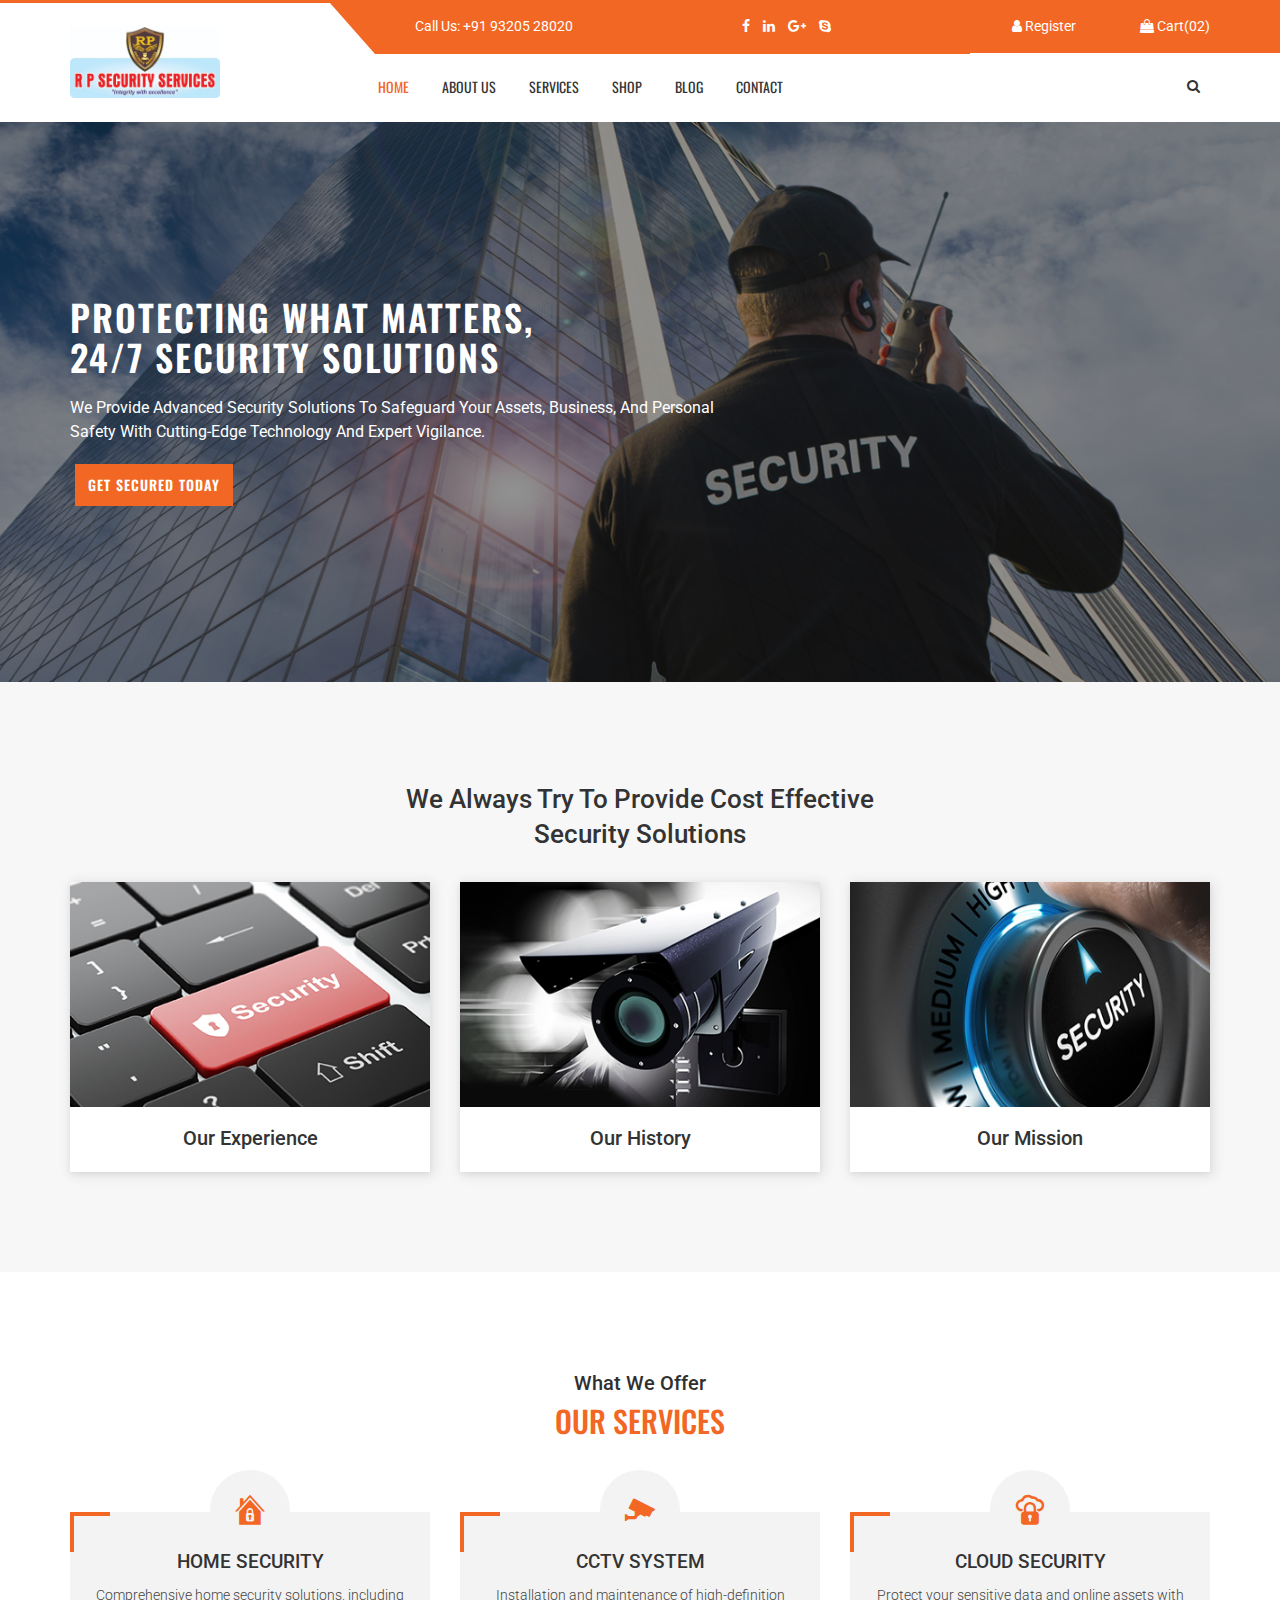
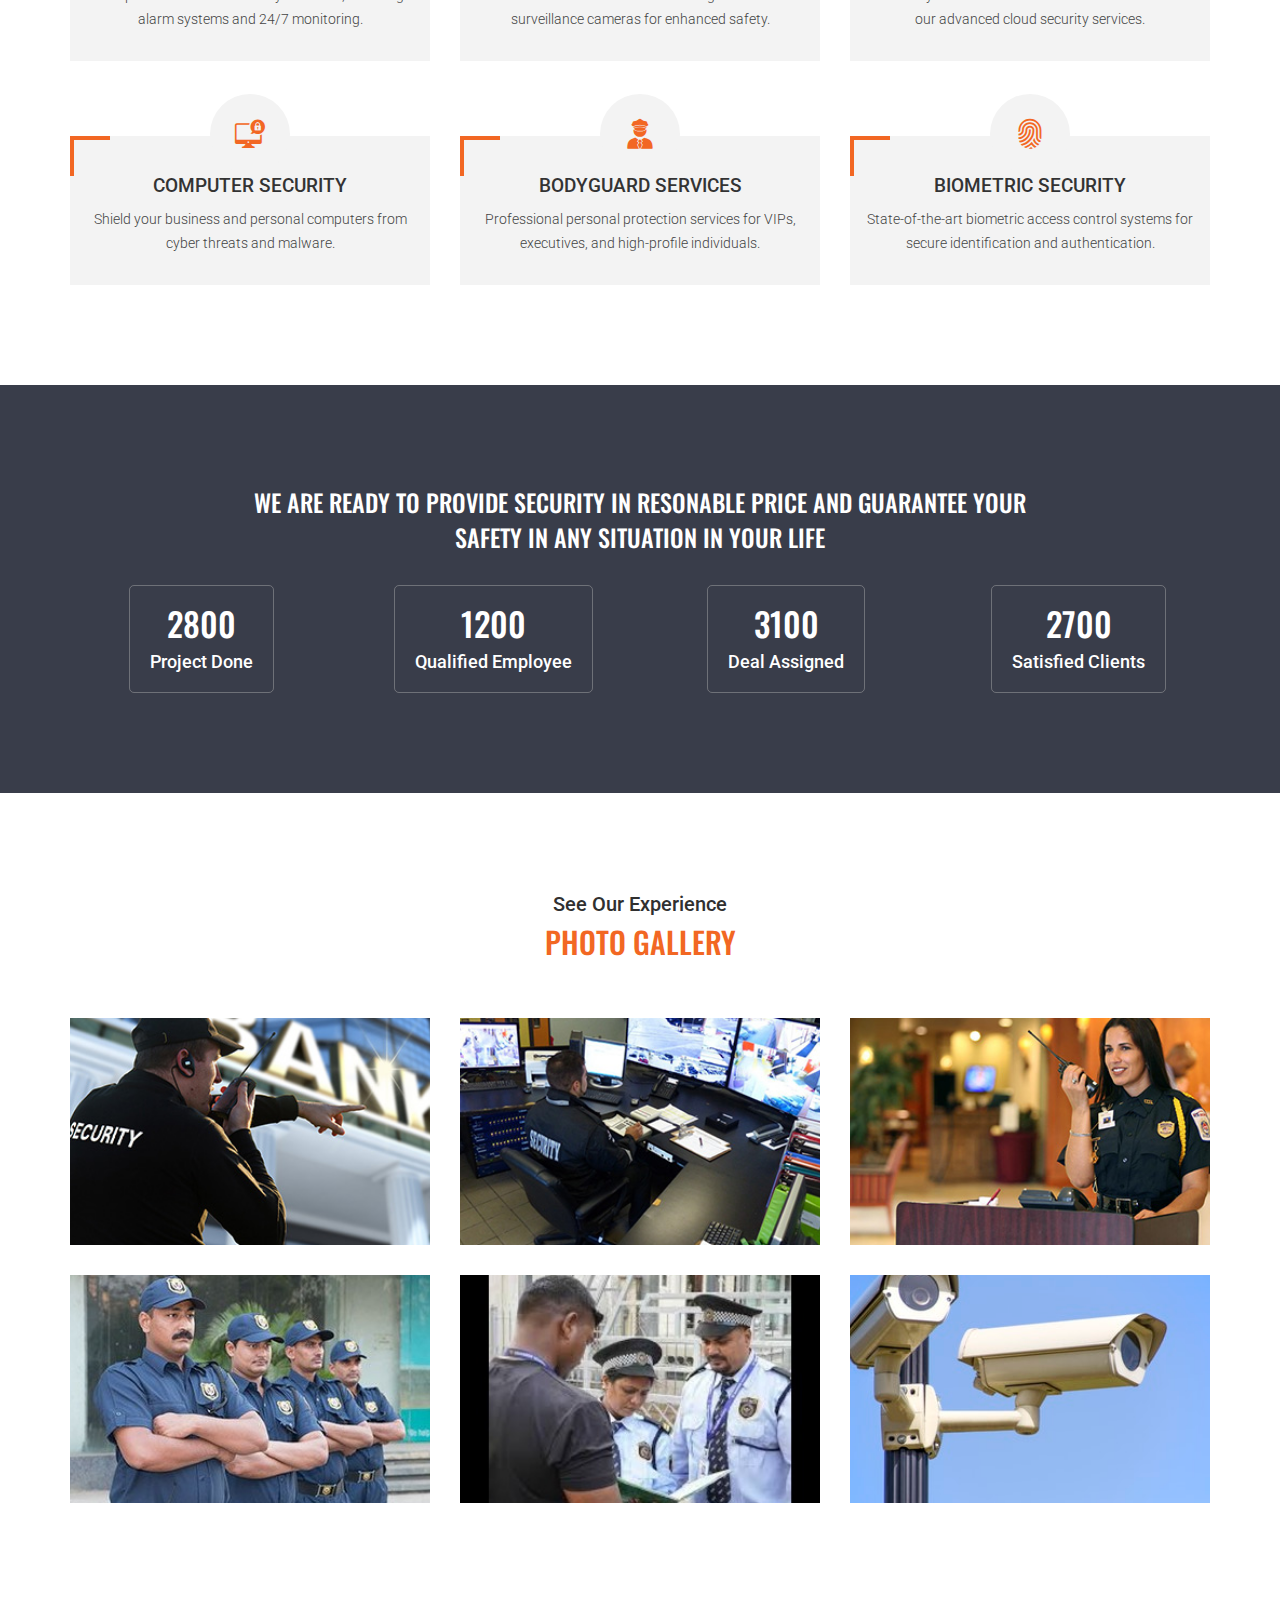
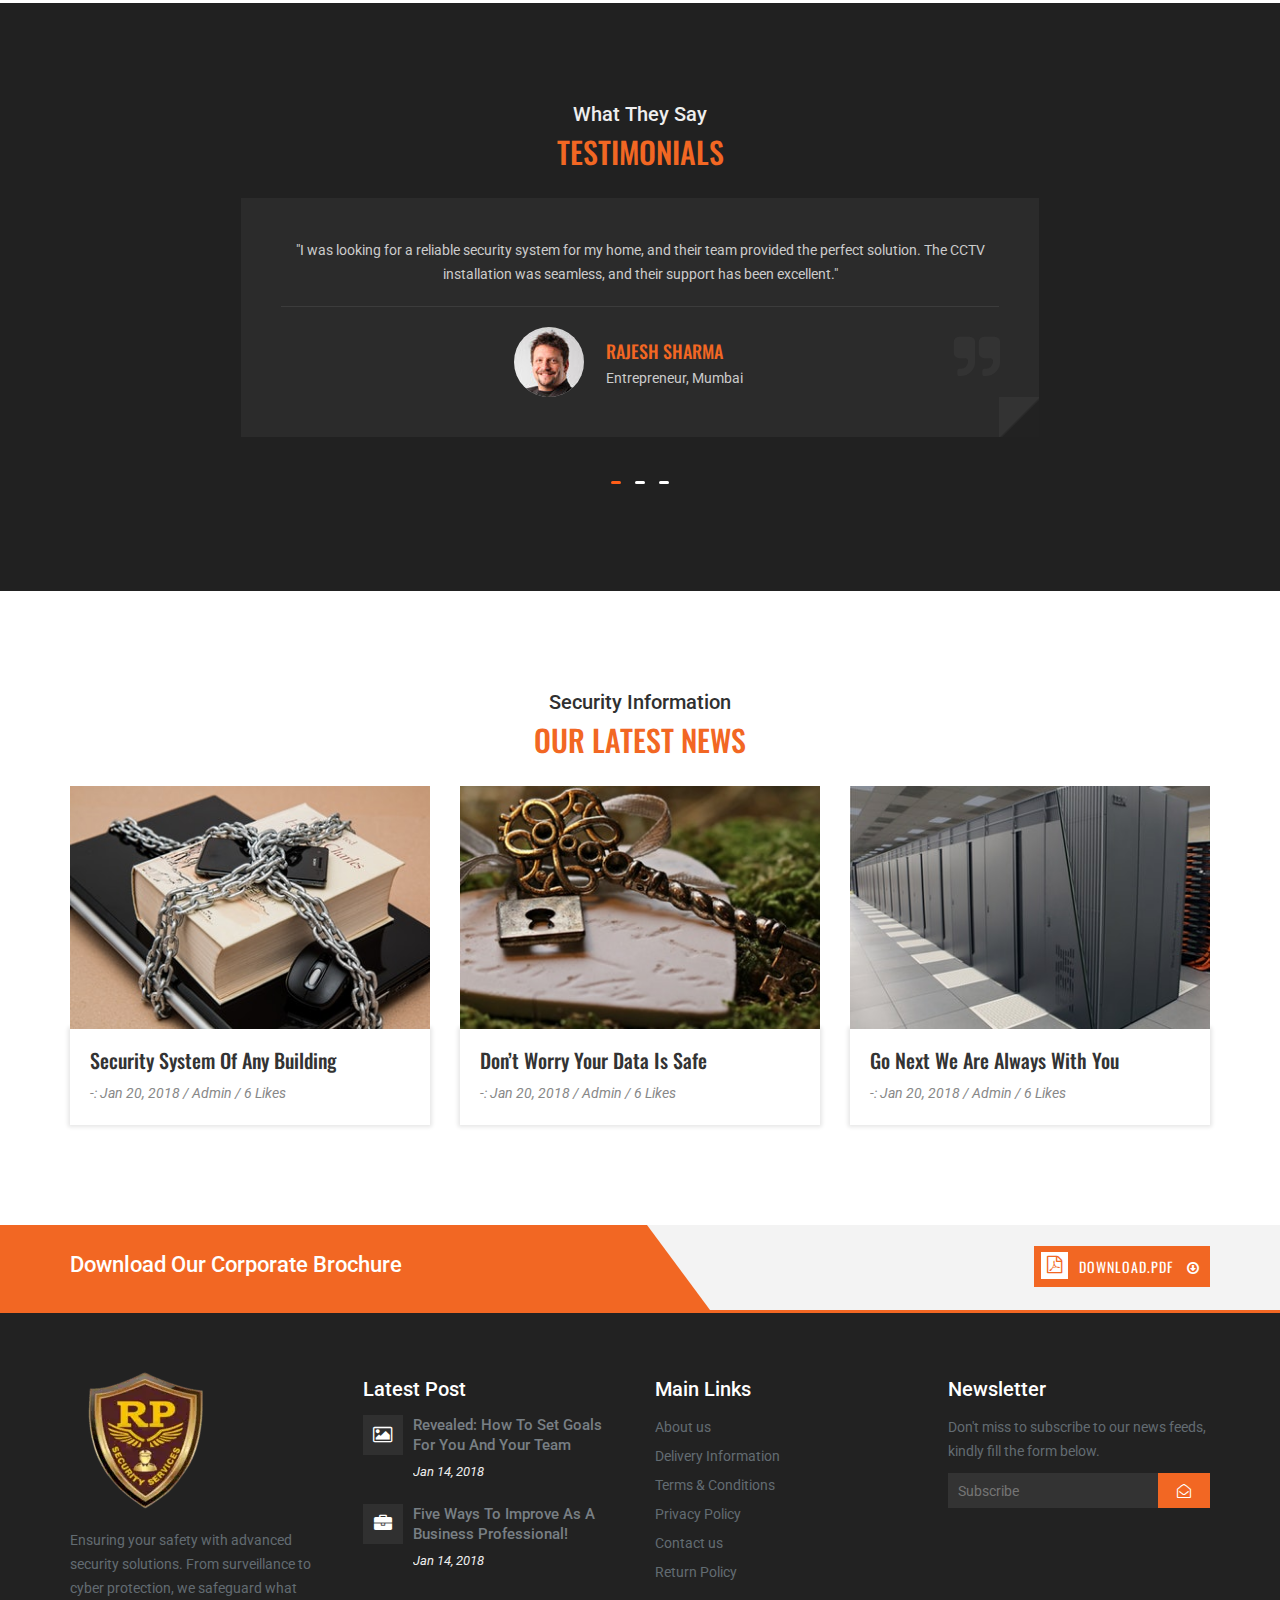
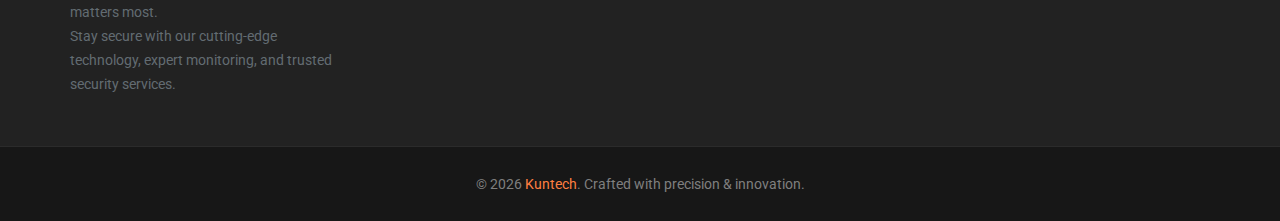
==== index.html @ 30eabfac "Initial commit" ====
<!DOCTYPE html>
<html lang="en">

<head>
    <meta charset="UTF-8">
    <meta name="viewport" content="width=device-width, initial-scale=1">
    
    <!-- Title -->
    <title>RP Security - Security Service Company </title>
    
    <!-- Favicon -->
    <link rel="icon" type="image/png" sizes="32x32" href="favicon.webp">

    <!-- Bootstrap CSS -->
    <link rel="stylesheet" href="assets/css/bootstrap.min.css">
    
    <!-- Font awesome CSS -->
    <link rel="stylesheet" href="assets/css/font-awesome.min.css">
    
    <!-- Animate CSS -->
    <link rel="stylesheet" href="assets/css/animate.min.css">
    
    <!-- OwlCarousel CSS -->
    <link rel="stylesheet" href="assets/css/owl.carousel.css">
    
    <!-- Flaticon CSS -->
    <link rel="stylesheet" href="assets/flaticon/flaticon.css">
    
    <!-- SlickNav CSS -->
    <link rel="stylesheet" href="assets/css/slicknav.min.css">
    
    <!-- Featherlight  CSS -->
    <link rel="stylesheet" href="assets/css/featherlight.css">
    
    <!-- Featherlight Gallery CSS -->
    <link rel="stylesheet" href="assets/css/featherlight.gallery.css">
    
    <!-- Main CSS -->
    <link rel="stylesheet" href="assets/css/style.css">
    
    <!-- Responsive CSS -->
    <link rel="stylesheet" href="assets/css/responsive.css">

</head>
<body>
    
    
    
    
    <!-- Header Area Start -->
    <header class="bleezy-header-area">
        <div class="header-right-overlay"></div>
        <div class="mobile-top-menu">
            <div class="container">
                <div class="row">
                    <div class="col-md-6 col-sm-6 col-xs-6">
                        <p><i class="fa fa-user"></i><a href="#">Register</a> or <a href="#">Login</a></p>
                    </div>
                    <div class="col-md-6 col-sm-6 col-xs-6">
                        <div class="cart-top-menu">
                            <div class="login dropdown">
                                <a href="#" class="dropdown-toggle cart-icon" id="dropdownMenu2" data-toggle="dropdown" aria-haspopup="true" aria-expanded="true">
                                   <i class="fa fa-shopping-bag"></i> Cart(02)
                                </a>
                                <div class="dropdown-menu cart-dropdown" aria-labelledby="dropdownMenu2">
                                    <h3>Recently added item(s)</h3>
                                    <ul>
                                        <li>
                                            <div class="cart-btn-product">
                                                <a class="product-remove" href="#">
                                                    <i class="fa fa-trash-o"></i>
                                                </a>
                                                <div class="cart-btn-pro-img">
                                                    <a href="#">
                                                        <img src="assets/img/pro.png" alt="product" />
                                                    </a>
                                                </div>
                                                <div class="cart-btn-pro-cont">
                                                    <h4><a href="#">Wireless IP Camera</a></h4>
                                                    <span class="item-cat">
                                                        1x$30.00
                                                    </span>
                                                    <span class="price">
                                                        $30.00
                                                    </span>
                                                </div>
                                            </div>
                                        </li>
                                        <li>
                                            <div class="cart-btn-product">
                                                <a class="product-remove" href="#">
                                                    <i class="fa fa-trash-o"></i>
                                                </a>
                                                <div class="cart-btn-pro-img">
                                                    <a href="#">
                                                        <img src="assets/img/pro-2.png" alt="product" />
                                                    </a>
                                                </div>
                                                <div class="cart-btn-pro-cont">
                                                    <h4><a href="#">Door Lock System</a></h4>
                                                    <span class="item-cat">
                                                        1x$130.00
                                                    </span>
                                                    <span class="price">
                                                        $130.00
                                                    </span>
                                                </div>
                                            </div>
                                        </li>
                                    </ul>
                                    <div class="cart-btn">
                                        <a href="#" class="cart-btn-1">View Cart</a>
                                        <a href="#" class="cart-btn-2">Checkout</a>
                                    </div>
                                </div>
                            </div>
                        </div>
                    </div>
                </div>
            </div>
        </div>
        <div class="container">
            <div class="row">
                <div class="col-md-3">
                    <div class="site-logo">
                        <a href="index.html">
                            <img src="logo.webp" alt="site logo" />
                        </a>
                    </div>
                </div>
                <div class="col-md-9">
                    <div class="header-right">
                        <div class="header-right-top">
                            <div class="row">
                                <div class="col-md-4">
                                    <div class="single-top-right">
                                        <p>Call Us: <a href="#">+91 93205 28020</a></p>
                                    </div>
                                </div>
                                <div class="col-md-4">
                                    <div class="single-top-right">
                                        <ul>
                                            <li><a href="#"><i class="fa fa-facebook"></i></a></li>
                                            <li><a href="#"><i class="fa fa-linkedin"></i></a></li>
                                            <li><a href="#"><i class="fa fa-google-plus"></i></a></li>
                                            <li><a href="#"><i class="fa fa-skype"></i></a></li>
                                        </ul>
                                    </div>
                                </div>
                                <div class="col-md-4">
                                    <div class="single-top-right">
                                        <p><i class="fa fa-user"></i> <a href="#">Register</a></p>
                                        <div class="cart-top-menu">
                                            <div class="login dropdown">
                                                <a href="#" class="dropdown-toggle cart-icon" id="dropdownMenu1" data-toggle="dropdown" aria-haspopup="true" aria-expanded="true">
                                                   <i class="fa fa-shopping-bag"></i> Cart(02)
                                                </a>
                                                <div class="dropdown-menu cart-dropdown" aria-labelledby="dropdownMenu1">
                                                    <h3>Recently added item(s)</h3>
                                                    <ul>
                                                        <li>
                                                            <div class="cart-btn-product">
                                                                <a class="product-remove" href="#">
                                                                    <i class="fa fa-trash-o"></i>
                                                                </a>
                                                                <div class="cart-btn-pro-img">
                                                                    <a href="#">
                                                                        <img src="assets/img/pro.png" alt="product" />
                                                                    </a>
                                                                </div>
                                                                <div class="cart-btn-pro-cont">
                                                                    <h4><a href="#">Wireless IP Camera</a></h4>
                                                                    <span class="item-cat">
                                                                        1x$30.00
                                                                    </span>
                                                                    <span class="price">
                                                                        $30.00
                                                                    </span>
                                                                </div>
                                                            </div>
                                                        </li>
                                                        <li>
                                                            <div class="cart-btn-product">
                                                                <a class="product-remove" href="#">
                                                                    <i class="fa fa-trash-o"></i>
                                                                </a>
                                                                <div class="cart-btn-pro-img">
                                                                    <a href="#">
                                                                        <img src="assets/img/pro-2.png" alt="product" />
                                                                    </a>
                                                                </div>
                                                                <div class="cart-btn-pro-cont">
                                                                    <h4><a href="#">Door Lock System</a></h4>
                                                                    <span class="item-cat">
                                                                        1x$130.00
                                                                    </span>
                                                                    <span class="price">
                                                                        $130.00
                                                                    </span>
                                                                </div>
                                                            </div>
                                                        </li>
                                                    </ul>
                                                    <div class="cart-btn">
                                                        <a href="#" class="cart-btn-1">View Cart</a>
                                                        <a href="#" class="cart-btn-2">Checkout</a>
                                                    </div>
                                                </div>
                                            </div>
                                        </div>
                                    </div>
                                </div>
                            </div>
                        </div>
                        <div class="menu-container">
                            <div class="row">
                                <div class="col-md-11 col-sm-11">
                                    <!-- Responsive Menu -->
                                    <div class="bleezy-responsive-menu"></div>
                                    <!-- Responsive Menu -->
                                    <div class="mainmenu">
                                        <nav>
                                            <ul id="bleezy_navigation">
                                                <li class="current-page-item"><a href="index.html">home</a></li>
                                                <li><a href="#">about us</a></li>
                                                <li>
                                                    <a href="#">services</a>
                                                    <ul>
                                                        <li><a href="#">All service</a></li>
                                                        <li><a href="#">service details</a></li>
                                                    </ul>
                                                </li>
                                                <!-- <li>
                                                    <a href="#">pages</a>
                                                    <ul>
                                                        <li><a href="#">Pricing</a></li>
                                                        <li><a href="#">gallery</a></li>
                                                        <li><a href="#">Team member</a></li>
                                                        <li><a href="#">member profile</a></li>
                                                        <li><a href="#">404 page</a></li>
                                                        <li><a href="#">login</a></li>
                                                        <li><a href="#">register</a></li>
                                                    </ul>
                                                </li> -->
                                                <li>
                                                    <a href="#">shop</a>
                                                    <!-- <ul>
                                                        <li><a href="#">shop</a></li>
                                                        <li><a href="#">single shop</a></li>
                                                        <li><a href="#">cart</a></li>
                                                        <li><a href="#">checkout</a></li>
                                                    </ul> -->
                                                </li>
                                                <li>
                                                    <a href="#">blog</a>
                                                    <!-- <ul>
                                                        <li><a href="#">Blog</a></li>
                                                        <li><a href="#">Blog details</a></li>
                                                    </ul> -->
                                                </li>
                                                <li><a href="#">contact</a></li>
                                            </ul>
                                        </nav>
                                    </div>
                                </div>
                                <div class="col-md-1 col-sm-1">
                                    <div class="header-search">
                                        <div class="search-icon">
                                            <i class="fa fa-search"></i>
                                        </div>
                                        <div class="search-form">
                                            <form>
                                                <input type="search" placeholder="Search..." >
                                                <button type="submit" ><i class="fa fa-search"></i></button>
                                            </form>
                                        </div>
                                    </div>
                                </div>
                            </div>
                        </div>
                    </div>
                </div>
            </div>
        </div>
    </header>
    <!-- Header Area End -->
    
    
    
    <!-- Slider Area Start -->
    <section class="bleezy-slider-area">
        <div class="bleezy-slide">
            <div class="bleezy-main-slide slide-item-1">
                <div class="bleezy-main-caption">
                    <div class="bleezy-caption-cell">
                        <div class="container">
                            <div class="row">
                                <div class="col-md-12">
                                    <div class="slider-text">
                                        <h2>Protecting What Matters, <span>24/7 Security Solutions</span></h2>
                                        <p>We provide advanced security solutions to safeguard your assets, business, and personal safety with cutting-edge technology and expert vigilance.</p>
                                        <a href="#" class="bleezy-btn">Get Secured Today</a>
                                    </div>
                                </div>
                            </div>
                        </div>
                    </div>
                </div>
            </div>
            <div class="bleezy-main-slide slide-item-2">
                <div class="bleezy-main-caption">
                    <div class="bleezy-caption-cell">
                        <div class="container">
                            <div class="row">
                                <div class="col-md-12">
                                    <div class="slider-text">
                                        <h2>Advanced Security Services <span>Trusted Worldwide</span></h2>
                                        <p>From surveillance to cyber protection, our tailored security solutions keep you one step ahead of potential threats.</p>
                                        <a href="#" class="bleezy-btn">Explore Services</a>
                                    </div>
                                </div>
                            </div>
                        </div>
                    </div>
                </div>
            </div>
            <div class="bleezy-main-slide slide-item-3">
                <div class="bleezy-main-caption">
                    <div class="bleezy-caption-cell">
                        <div class="container">
                            <div class="row">
                                <div class="col-md-12">
                                    <div class="slider-text">
                                        <h2>Elite Security for Your <span>Business & Home</span></h2>
                                        <p>Stay protected with our reliable security services designed to meet the needs of modern businesses and homes alike.</p>
                                        <a href="#" class="bleezy-btn">Secure Now</a>
                                    </div>
                                </div>
                            </div>
                        </div>
                    </div>
                </div>
            </div>
        </div>
    </section>
    
    <!-- Slider Area End -->
    
    
    
    <!-- Promo Area Start -->
    <section class="bleezy-promo-area section_100">
        <div class="container">
            <div class="row">
                <div class="col-md-12">
                    <div class="promo-heading">
                        <h2>We always try to Provide Cost Effective <span>Security Solutions</span></h2>
                    </div>
                </div>
            </div>
            <div class="row">
                <div class="col-md-4 col-sm-4">
                    <div class="single-promo">
                        <div class="promo-image">
                            <a href="#">
                                <img src="assets/img/promo-1.jpg" alt="promo" />
                            </a>
                        </div>
                        <div class="promo-text">
                            <h2><a href="#">Our Experience</a></h2>
                        </div>
                    </div>
                </div>
                <div class="col-md-4 col-sm-4">
                    <div class="single-promo">
                        <div class="promo-image">
                            <a href="#">
                                <img src="assets/img/promo-2.jpg" alt="promo" />
                            </a>
                        </div>
                        <div class="promo-text">
                            <h2><a href="#">Our History</a></h2>
                        </div>
                    </div>
                </div>
                <div class="col-md-4 col-sm-4">
                    <div class="single-promo">
                        <div class="promo-image">
                            <a href="#">
                                <img src="assets/img/promo-4.jpg" alt="promo" />
                            </a>
                        </div>
                        <div class="promo-text">
                            <h2><a href="#">Our Mission</a></h2>
                        </div>
                    </div>
                </div>
            </div>
        </div>
    </section>
    <!-- Promo Area End -->
    
    
    
    <!-- Services Area Start -->
    <section class="bleezy-service-area section_t_100 section_b_70">
        <div class="container">
            <div class="row">
                <div class="col-md-12">
                    <div class="site-heading">
                        <h3>What We Offer</h3>
                        <h2>Our Services</h2>
                    </div>
                </div>
            </div>
            <div class="row">
                <div class="col-md-4 col-sm-4">
                    <div class="single-service">
                        <div class="service-icon">
                            <i class="flaticon-house-security"></i>
                        </div>
                        <h3><a href="#">Home Security</a></h3>
                        <p>Comprehensive home security solutions, including alarm systems and 24/7 monitoring.</p>
                    </div>
                </div>
                <div class="col-md-4 col-sm-4">
                    <div class="single-service">
                        <div class="service-icon">
                            <i class="flaticon-security-camera"></i>
                        </div>
                        <h3><a href="#">CCTV System</a></h3>
                        <p>Installation and maintenance of high-definition surveillance cameras for enhanced safety.</p>
                    </div>
                </div>
                <div class="col-md-4 col-sm-4">
                    <div class="single-service">
                        <div class="service-icon">
                            <i class="flaticon-locked-internet-security-padlock"></i>
                        </div>
                        <h3><a href="#">Cloud Security</a></h3>
                        <p>Protect your sensitive data and online assets with our advanced cloud security services.</p>
                    </div>
                </div>
            </div>
            <div class="row">
                <div class="col-md-4 col-sm-4">
                    <div class="single-service">
                        <div class="service-icon">
                            <i class="flaticon-computer"></i>
                        </div>
                        <h3><a href="#">Computer Security</a></h3>
                        <p>Shield your business and personal computers from cyber threats and malware.</p>
                    </div>
                </div>
                <div class="col-md-4 col-sm-4">
                    <div class="single-service">
                        <div class="service-icon">
                            <i class="flaticon-policeman"></i>
                        </div>
                        <h3><a href="#">Bodyguard Services</a></h3>
                        <p>Professional personal protection services for VIPs, executives, and high-profile individuals.</p>
                    </div>
                </div>
                <div class="col-md-4 col-sm-4">
                    <div class="single-service">
                        <div class="service-icon">
                            <i class="flaticon-fingerprint"></i>
                        </div>
                        <h3><a href="#">Biometric Security</a></h3>
                        <p>State-of-the-art biometric access control systems for secure identification and authentication.</p>
                    </div>
                </div>
            </div>
        </div>
    </section>
    
    <!-- Services Area End -->
    
    
    
    <!-- Count Area Start -->
    <section class="bleezy-count-area section_100">
        <div class="container">
            <div class="row">
                <div class="col-md-12">
                    <div class="counts-text">
                        <h3>We are ready to provide security in resonable price and guarantee your safety in any situation in your life </h3>
                    </div>
                </div>
            </div>
            <div class="row">
                <div class="col-md-3 col-sm-3">
                    <div class="count-box">
                        <h3 class="counter">2800</h3>
                        <h4>Project <span>Done</span></h4>
                    </div>
                </div>
                <div class="col-md-3 col-sm-3">
                    <div class="count-box">
                        <h3 class="counter">1200</h3>
                        <h4>Qualified <span>Employee</span></h4>
                    </div>
                </div>
                <div class="col-md-3 col-sm-3">
                    <div class="count-box">
                        <h3 class="counter">3100</h3>
                        <h4>Deal <span>Assigned</span></h4>
                    </div>
                </div>
                <div class="col-md-3 col-sm-3">
                    <div class="count-box">
                        <h3 class="counter">2700</h3>
                        <h4>Satisfied <span>Clients</span></h4>
                    </div>
                </div>
            </div>
        </div>
    </section>
    <!-- Count Area End -->
    
    
    
    <!-- Gallery Area Start -->
    <section class="bleezy-gallery-area section_100">
        <div class="container">
            <div class="row">
                <div class="col-md-12">
                    <div class="site-heading">
                        <h3>See Our Experience</h3>
                        <h2>Photo Gallery</h2>
                    </div>
                </div>
            </div>
            <div class="row">
                <div class="col-md-4 col-sm-4">
                    <div class="single-gallery-img">
                        <img src="assets/img/gallery-1.jpg" alt="ignition" />
                        <div class="gallery-caption">
                            <p>
                                <a href="assets/img/gallery-1.jpg" class="more gallery2">
                                    <i class="fa fa-fw fa-search-plus"></i>
                                </a>
                                <a href="#">
                                    <i class="fa fa-fw fa-link"></i>
                                </a>
                            </p>
                        </div>
                    </div>
                </div>
                <div class="col-md-4 col-sm-4">
                    <div class="single-gallery-img">
                        <img src="assets/img/gallery-2.jpg" alt="ignition" />
                        <div class="gallery-caption">
                            <p>
                                <a href="assets/img/gallery-2.jpg" class="more gallery2">
                                    <i class="fa fa-fw fa-search-plus"></i>
                                </a>
                                <a href="#">
                                    <i class="fa fa-fw fa-link"></i>
                                </a>
                            </p>
                        </div>
                    </div>
                </div>
                <div class="col-md-4 col-sm-4">
                    <div class="single-gallery-img">
                        <img src="assets/img/gallery-3.jpg" alt="ignition" />
                        <div class="gallery-caption">
                            <p>
                                <a href="assets/img/gallery-3.jpg" class="more gallery2">
                                    <i class="fa fa-fw fa-search-plus"></i>
                                </a>
                                <a href="#">
                                    <i class="fa fa-fw fa-link"></i>
                                </a>
                            </p>
                        </div>
                    </div>
                </div>
            </div>
            <div class="row">
                <div class="col-md-4 col-sm-4">
                    <div class="single-gallery-img">
                        <img src="assets/img/security-gaurd (3).jpg" alt="ignition" />
                        <div class="gallery-caption">
                            <p>
                                <a href="assets/img/security-gaurd (3).jpg" class="more gallery2">
                                    <i class="fa fa-fw fa-search-plus"></i>
                                </a>
                                <a href="#">
                                    <i class="fa fa-fw fa-link"></i>
                                </a>
                            </p>
                        </div>
                    </div>
                </div>
                <div class="col-md-4 col-sm-4">
                    <div class="single-gallery-img">
                        <img src="assets/img/security-gaurd (2).jpg" alt="ignition" />
                        <div class="gallery-caption">
                            <p>
                                <a href="assets/img/security-gaurd (2).jpg" class="more gallery2">
                                    <i class="fa fa-fw fa-search-plus"></i>
                                </a>
                                <a href="#">
                                    <i class="fa fa-fw fa-link"></i>
                                </a>
                            </p>
                        </div>
                    </div>
                </div>
                <div class="col-md-4 col-sm-4">
                    <div class="single-gallery-img">
                        <img src="assets/img/gallery-5.jpg" alt="ignition" />
                        <div class="gallery-caption">
                            <p>
                                <a href="assets/img/gallery-5.jpg" class="more gallery2">
                                    <i class="fa fa-fw fa-search-plus"></i>
                                </a>
                                <a href="#">
                                    <i class="fa fa-fw fa-link"></i>
                                </a>
                            </p>
                        </div>
                    </div>
                </div>
            </div>
        </div>
    </section>
    <!-- Gallery Area End -->
    
    
    
    <!-- Testimonial Area Start -->
    <section class="bleezy-testimonial-area section_100">
        <div class="container">
            <div class="row">
                <div class="col-md-12">
                    <div class="site-heading-black">
                        <h3>What They Say</h3>
                        <h2>Testimonials</h2>
                    </div>
                </div>
            </div>
            <div class="row">
                <div class="col-md-12">
                    <div class="testimonial-slide">
                        <div class="single-testimonial">
                            <div class="testimonial-text">
                                <p>"I was looking for a reliable security system for my home, and their team provided the perfect solution. The CCTV installation was seamless, and their support has been excellent."</p>
                            </div>
                            <div class="testimonial-info">
                                <div class="info-img">
                                    <img src="assets/img/client1.jpg" alt="client" />
                                </div>
                                <div class="info-name">
                                    <h4>Rajesh Sharma</h4>
                                    <p>Entrepreneur, Mumbai</p>
                                </div>
                            </div>
                        </div>
                        <div class="single-testimonial">
                            <div class="testimonial-text">
                                <p>"The biometric access system installed at our office has improved security and efficiency. Their professional approach and quick service are truly commendable."</p>
                            </div>
                            <div class="testimonial-info">
                                <div class="info-img">
                                    <img src="assets/img/client2.jpg" alt="client" />
                                </div>
                                <div class="info-name">
                                    <h4>Priya Iyer</h4>
                                    <p>HR Manager, Bangalore</p>
                                </div>
                            </div>
                        </div>
                        <div class="single-testimonial">
                            <div class="testimonial-text">
                                <p>"Hiring their security services for our event was the best decision. The bodyguards were highly trained and ensured everything went smoothly."</p>
                            </div>
                            <div class="testimonial-info">
                                <div class="info-img">
                                    <img src="assets/img/client2.jpg" alt="client" />
                                </div>
                                <div class="info-name">
                                    <h4>Amit Verma</h4>
                                    <p>Event Organizer, Delhi</p>
                                </div>
                            </div>
                        </div>
                    </div>
                </div>
            </div>
        </div>
    </section>
    
    <!-- Testimonial Area End -->
    
    
    
    <!-- Blog Area Start -->
    <section class="bleezy-blog-area section_t_100 section_b_70">
        <div class="container">
            <div class="row">
                <div class="col-md-12">
                    <div class="site-heading">
                        <h3>security Information</h3>
                        <h2>Our Latest News</h2>
                    </div>
                </div>
            </div>
            <div class="row">
                <div class="col-md-4 col-sm-4">
                    <div class="single-blog">
                        <div class="blog-image">
                            <a href="#">
                                <img src="assets/img/blog-1.jpg" alt="blog" />
                            </a>
                        </div>
                        <div class="blog-text">
                            <h2><a href="#">Security System Of Any Building</a></h2>
                            <div class="blog-meta">
                                <p>-: Jan 20, 2018   /   Admin   /   6 Likes</p>
                            </div>
                        </div>
                    </div>
                </div>
                <div class="col-md-4 col-sm-4">
                    <div class="single-blog">
                        <div class="blog-image">
                            <a href="#">
                                <img src="assets/img/blog-2.jpg" alt="blog" />
                            </a>
                        </div>
                        <div class="blog-text">
                            <h2><a href="#">Don’t Worry Your Data is Safe</a></h2>
                            <div class="blog-meta">
                                <p>-: Jan 20, 2018   /   Admin   /   6 Likes</p>
                            </div>
                        </div>
                    </div>
                </div>
                <div class="col-md-4 col-sm-4">
                    <div class="single-blog">
                        <div class="blog-image">
                            <a href="#">
                                <img src="assets/img/blog-3.jpg" alt="blog" />
                            </a>
                        </div>
                        <div class="blog-text">
                            <h2><a href="#">Go next we are always with you</a></h2>
                            <div class="blog-meta">
                                <p>-: Jan 20, 2018   /   Admin   /   6 Likes</p>
                            </div>
                        </div>
                    </div>
                </div>
            </div>
        </div>
    </section>
    <!-- Blog Area End -->
    
    
    
    <!-- Broucher Area Start -->
    <section class="bleezy-broucher-area">
        <div class="broucher-overlay"></div>
        <div class="container">
            <div class="row">
                <div class="col-md-9 col-sm-8">
                    <div class="broucher-left">
                        <h3>Download our corporate brochure</h3>
                    </div>
                </div>
                <div class="col-md-3 col-sm-4">
                    <div class="broucher-right">
                        <div class="download-btn">
                            <a href="#">Download.Pdf <span class="fa fa-arrow-circle-o-down"></span></a>
                            <i class="fa fa-file-pdf-o"></i>
                        </div>
                    </div>
                </div>
            </div>
        </div>
    </section>
    <!-- Broucher Area End -->
    
    
    
    <!-- Footer Area Start -->
    <footer class="bleezy-footer-area">
        <div class="footer-top-area section_50">
            <div class="container">
                <div class="row">
                    <div class="col-md-3 col-sm-3">
                        <div class="single-footer-widget footer-logo-widget">
                            <div class="footer-logo">
                                <a href="index.html">
                                    <img src="logo-footer.webp" alt="footer logo" />
                                </a>
                            </div>
                            <div class="footer-widget-text">
                                <p>Ensuring your safety with advanced security solutions. From surveillance to cyber protection, we safeguard what matters most.</p>
                                <p>Stay secure with our cutting-edge technology, expert monitoring, and trusted security services.</p>
                            </div>
                        </div>
                    </div>
                    
                    <div class="col-md-3 col-sm-3">
                        <div class="single-footer-widget">
                            <h3>latest post</h3>
                            <div class="latest-post-footer clearfix">
                                <div class="latest-post-footer-left">
                                    <i class="fa fa-image"></i>
                                </div>
                                <div class="latest-post-footer-right">
                                    <h4><a href="#">Revealed: How to set goals for you and your team</a></h4>
                                    <p>Jan 14, 2018</p>
                                </div>
                            </div>
                            <div class="latest-post-footer clearfix">
                                <div class="latest-post-footer-left">
                                    <i class="fa fa-briefcase"></i>
                                </div>
                                <div class="latest-post-footer-right">
                                    <h4><a href="#">Five ways to improve as a business professional!</a></h4>
                                    <p>Jan 14, 2018</p>
                                </div>
                            </div>
                        </div>
                    </div>
                    <div class="col-md-3 col-sm-3">
                        <div class="single-footer-widget">
                            <h3>main links</h3>
                            <ul>
                                <li><a href="#">About us</a></li>
                                <li><a href="#">Delivery Information</a></li>
                                <li><a href="#">Terms & Conditions</a></li>
                                <li><a href="#">Privacy Policy</a></li>
                                <li><a href="#">Contact us</a></li>
                                <li><a href="#">Return Policy</a></li>
                            </ul>
                        </div>
                    </div>
                    <div class="col-md-3 col-sm-3">
                        <div class="single-footer-widget">
                            <h3>Newsletter</h3>
                            <p>Don't miss to subscribe to our news feeds, kindly fill the form below.</p>
                            <form>
                                <input type="email" placeholder="Subscribe" >
                                <button type="submit" ><i class="fa fa-envelope-open-o"></i></button>
                            </form>
                        </div>
                    </div>
                </div>
            </div>
        </div>
        <div class="copyright-area">
            <div class="container">
                <div class="row">
                    <div class="col-md-12">
                        <div class="copyright-right">
                            <p>&copy; <span id="year"></span> <a target="_blank" href="https://kuntech.in">Kuntech</a>. Crafted with precision & innovation.</p>
                        </div>
                        
                        <script>
                            document.getElementById("year").textContent = new Date().getFullYear();
                        </script>
                        
                    </div>
                </div>
            </div>
        </div>
    </footer>
    <!-- Footer Area End -->

    
    
    <!-- jQuery -->
    <script src="assets/js/jquery.min.js"></script>
    
    <!-- Bootstrap JS -->
    <script src="assets/js/bootstrap.min.js"></script>
    
    <!-- Featherlight JS -->
    <script src="assets/js/featherlight.js"></script>
    
    <!-- Featherlight Gallery JS -->
    <script src="assets/js/featherlight.gallery.js"></script>
    
    <!-- OwlCarousel JS -->
    <script src="assets/js/owl.carousel.min.js"></script>
    
    <!-- SlickNav JS -->
    <script src="assets/js/jquery.slicknav.min.js"></script>
    
    <!-- Gmap JS -->
    <script src="assets/js/gmap.js"></script>
    
    <!-- Progressbar js -->
    <script src="assets/js/progressbar.min.js"></script>
    
    <!-- Counter JS -->
    <script src="assets/js/jquery.counterup.min.js"></script>
    
    <!-- Counter JS -->
    <script src="assets/js/waypoints-min.js"></script>
    
    <!-- Custom JS -->
    <script src="assets/js/custom.js"></script>

    
</body>
</html>
---- assets/flaticon/flaticon.css ----
/*
  	Flaticon icon font: Flaticon
  	Creation date: 11/01/2018 07:36
  	*/

@font-face {
  font-family: "Flaticon";
  src: url("Flaticon.eot");
  src: url("Flaticond41d.eot?#iefix") format("embedded-opentype"),
       url("Flaticon.woff") format("woff"),
       url("Flaticon.ttf") format("truetype"),
       url("Flaticon.svg#Flaticon") format("svg");
  font-weight: normal;
  font-style: normal;
}

@media screen and (-webkit-min-device-pixel-ratio:0) {
  @font-face {
    font-family: "Flaticon";
    src: url("Flaticon.svg#Flaticon") format("svg");
  }
}

[class^="flaticon-"]:before, [class*=" flaticon-"]:before,
[class^="flaticon-"]:after, [class*=" flaticon-"]:after {   
  font-family: Flaticon;
        font-size: 20px;
font-style: normal;
margin-left: 20px;
}

.flaticon-fingerprint:before { content: "\f100"; }
.flaticon-policeman:before { content: "\f101"; }
.flaticon-computer:before { content: "\f102"; }
.flaticon-locked-internet-security-padlock:before { content: "\f103"; }
.flaticon-security-camera:before { content: "\f104"; }
.flaticon-house-security:before { content: "\f105"; }
---- assets/css/featherlight.css ----
/**
 * Featherlight â€“ ultra slim jQuery lightbox
 * Version 1.7.8 - http://noelboss.github.io/featherlight/
 *
 * Copyright 2017, NoÃ«l Raoul Bossart (http://www.noelboss.com)
 * MIT Licensed.
**/
@media all {
	html.with-featherlight {
		/* disable global scrolling when featherlights are visible */
		overflow: hidden;
	}

	.featherlight {
		display: none;

		/* dimensions: spanning the background from edge to edge */
		position:fixed;
		top: 0; right: 0; bottom: 0; left: 0;
		z-index: 2147483647; /* z-index needs to be >= elements on the site. */

		/* position: centering content */
		text-align: center;

		/* insures that the ::before pseudo element doesn't force wrap with fixed width content; */
		white-space: nowrap;

		/* styling */
		cursor: pointer;
		background: #333;
		/* IE8 "hack" for nested featherlights */
		background: rgba(0, 0, 0, 0);
	}

	/* support for nested featherlights. Does not work in IE8 (use JS to fix) */
	.featherlight:last-of-type {
		background: rgba(0, 0, 0, 0.8);
	}

	.featherlight:before {
		/* position: trick to center content vertically */
		content: '';
		display: inline-block;
		height: 100%;
		vertical-align: middle;
	}

	.featherlight .featherlight-content {
		/* make content container for positioned elements (close button) */
		position: relative;

		/* position: centering vertical and horizontal */
		text-align: left;
		vertical-align: middle;
		display: inline-block;

		/* dimensions: cut off images */
		overflow: auto;
		padding: 25px 25px 0;
		border-bottom: 25px solid transparent;

		/* dimensions: handling large content */
		margin-left: 5%;
		margin-right: 5%;
		max-height: 95%;

		/* styling */
		background: #fff;
		cursor: auto;

		/* reset white-space wrapping */
		white-space: normal;
	}

	/* contains the content */
	.featherlight .featherlight-inner {
		/* make sure its visible */
		display: block;
	}

	/* don't show these though */
	.featherlight script.featherlight-inner,
	.featherlight link.featherlight-inner,
	.featherlight style.featherlight-inner {
		display: none;
	}

	.featherlight .featherlight-close-icon {
		/* position: centering vertical and horizontal */
		position: absolute;
		z-index: 9999;
		top: 0;
		right: 0;

		/* dimensions: 25px x 25px */
		line-height: 25px;
		width: 25px;

		/* styling */
		cursor: pointer;
		text-align: center;
		font-family: Arial, sans-serif;
		background: #fff; /* Set the background in case it overlaps the content */
		background: rgba(255, 255, 255, 0.3);
		color: #000;
		border: none;
		padding: 0;
	}

	/* See http://stackoverflow.com/questions/16077341/how-to-reset-all-default-styles-of-the-html5-button-element */
	.featherlight .featherlight-close-icon::-moz-focus-inner {
		border: 0;
		padding: 0;
	}

	.featherlight .featherlight-image {
		/* styling */
		width: 100%;
	}


	.featherlight-iframe .featherlight-content {
		/* removed the border for image croping since iframe is edge to edge */
		border-bottom: 0;
		padding: 0;
		-webkit-overflow-scrolling: touch;
		overflow-y: scroll;
	}

	.featherlight iframe {
		/* styling */
		border: none;
	}

	.featherlight * { /* See https://github.com/noelboss/featherlight/issues/42 */
		-webkit-box-sizing: border-box;
		-moz-box-sizing: border-box;
		box-sizing: border-box;
	}
}

/* handling phones and small screens */
@media only screen and (max-width: 1024px) {
	.featherlight .featherlight-content {
		/* dimensions: maximize lightbox with for small screens */
		margin-left: 0;
		margin-right: 0;
		max-height: 98%;

		padding: 10px 10px 0;
		border-bottom: 10px solid transparent;
	}
}
---- assets/css/featherlight.gallery.css ----
/**
 * Featherlight Gallery â€“ an extension for the ultra slim jQuery lightbox
 * Version 1.7.8 - http://noelboss.github.io/featherlight/
 *
 * Copyright 2017, NoÃ«l Raoul Bossart (http://www.noelboss.com)
 * MIT Licensed.
**/
@media all {
	.featherlight-next,
	.featherlight-previous {
		display: block;
		position: absolute;
		top: 25px;
		right: 25px;
		bottom: 0;
		left: 80%;
		cursor: pointer;
		/* preventing text selection */
		-webkit-touch-callout: none;
		-webkit-user-select: none;
		-khtml-user-select: none;
		-moz-user-select: none;
		-ms-user-select: none;
		user-select: none;
		/* IE9 hack, otherwise navigation doesn't appear */
		background: rgba(0,0,0,0);
	}

	.featherlight-previous {
		left: 25px;
		right: 80%;
	}

	.featherlight-next:hover,
	.featherlight-previous:hover {
		background: rgba(255,255,255,0.25);
	}


	.featherlight-next span,
	.featherlight-previous span {
		display: none;
		position: absolute;

		top: 50%;
		left: 5%;
		width: 82%;

		/* center horizontally */
		text-align: center;

		font-size: 80px;
		line-height: 80px;

		/* center vertically */
		margin-top: -40px;

		text-shadow: 0px 0px 5px #fff;
		color: #fff;
		font-style: normal;
		font-weight: normal;
	}
	.featherlight-next span {
		right: 5%;
		left: auto;
	}


	.featherlight-next:hover span,
	.featherlight-previous:hover span {
		display: inline-block;
	}

	.featherlight-swipe-aware .featherlight-next,
	.featherlight-swipe-aware .featherlight-previous {
		display: none;
	}

	/* Hide navigation while loading */
	.featherlight-loading .featherlight-previous, .featherlight-loading .featherlight-next {
		display:none;
	}

	/* Hide navigation in case of single image */
	.featherlight-first-slide.featherlight-last-slide .featherlight-previous,
	.featherlight-first-slide.featherlight-last-slide .featherlight-next {
		display:none;
	}
}

/* Always display arrows on touch devices */
@media only screen and (max-device-width: 1024px){
	.featherlight-next:hover,
	.featherlight-previous:hover {
		background: none;
	}
	.featherlight-next span,
	.featherlight-previous span {
		display: block;
	}
}

/* handling phones and small screens */
@media only screen and (max-width: 1024px) {
	.featherlight-next,
	.featherlight-previous {
		top: 10px;
		right: 10px;
		left: 85%;
	}

	.featherlight-previous {
		left: 10px;
		right: 85%;
	}

	.featherlight-next span,
	.featherlight-previous span {
		margin-top: -30px;
		font-size: 40px;
	}
}
---- assets/css/style.css ----
/*
*******************************************
*******************************************

Template Name: Bleezy - Security Service Company HTML Template
Author: Hassan Rasu
Version: 1.0
Template By: Themescare

* This file contains the styling for the actual theme, this
is the file you need to edit to change the look of the
theme.

This files contents are outlined below >>>>

*** SEARCH EACH SECTION AS IT COMMENTS, YOU WILL GET THE RIGHT SECTION.

*******************************************
*******************************************

==== CSS INDEX

01 - IMPORTED CSS
02 - DEFAULT CSS
03 - BTN TOP BUTTON CSS
04 - PAGINATION CSS
05 - BREADCROMB CSS
06 - REPONSIVE MENU CSS
07 - HEADER CSS
08 - SLIDER AREA CSS
09 - PROMO AREA CSS
10 - SERVICE AREA CSS
11 - COUNT AREA CSS
12 - GALLERY AREA CSS
13 - TESTIMONIAL AREA CSS
14 - BLOG AREA CSS
15 - BROUCHER AREA CSS
16 - FOOTER AREA CSS
17 - ABOUT PAGE CSS
18 - TEAM AREA CSS
19 - SINGLE SERVICE PAGE CSS
20 - PRICING PAGE CSS
21 - MEMBER PROFILE PAGE CSS
22 - 404 PAGE CSS
23 - LOGIN PAGE CSS
24 - SHOP PAGE CSS
25 - SINGLE SHOP PAGE CSS
26 - CART PAGE CSS
27 - CHECKOUT PAGE CSS
28 - SINGLE BLOG PAGE CSS
29 - CONTACT PAGE CSS

*/



/*================================================
01 - IMPORTED CSS
==================================================*/
@import url('https://fonts.googleapis.com/css?family=Roboto:400,400i,500,500i,700');
@import url('https://fonts.googleapis.com/css?family=Oswald:400,500,600,700');


/*================================================
02 - DEFAULT CSS
==================================================*/ 

body {
    font-family: 'Roboto', sans-serif;
    font-size: 14px;
    line-height: 24px;
    color: #444;
    font-weight: 400
}
html,body { 
    height: 100%;
}
img {
    max-width: 100%;
    height: auto
}
input, textarea{
    outline: medium none
}
.bleezy-btn {
    background: #f26723 none repeat scroll 0 0;
    border: 3px solid #f26723;
    color: #fff;
    display: inline-block;
    font-family: "Oswald",sans-serif;
    font-size: 14px;
    font-weight: 600;
    letter-spacing: 1px;
    line-height: 26px;
    padding: 5px 10px;
    text-transform: uppercase;
}
.bleezy-btn:hover{
    background: #212121 none repeat scroll 0 0;
    border: 3px solid #212121;
    color: #fff;
}
.site-heading, .site-heading-black {
    margin-bottom: 30px;
    text-align: center;
}
.promo-heading {
    margin-bottom: 30px;
    text-align: center;
}
.promo-heading > h2 {
    font-size: 26px;
    line-height: 35px;
    text-transform: capitalize;
    color: #333
}
.promo-heading span {
    display: block;
}
.site-heading > h3 {
    color: #303030;
    font-size: 20px;
    text-transform: capitalize;
}
.site-heading > h2 {
    color: #f26723;
    font-family: "Oswald",sans-serif;
    margin-top: 10px;
    text-transform: uppercase;
}
.site-heading-black > h3 {
    color: #eee;
    font-size: 20px;
    text-transform: capitalize;
}
.site-heading-black > h2 {
    color: #f26723;
    font-family: "Oswald",sans-serif;
    margin-top: 10px;
    text-transform: uppercase;
}
h1, h2, h3, h4, h5, h6, p {
    margin: 0;
    padding: 0;
}
a{
    -webkit-transition: all 0.4s ease 0s;
    transition: all 0.4s ease 0s;
    color: inherit
}
a:focus {
    text-decoration: none;
    outline: medium none;
    color: inherit
}
a:hover {
    color: inherit;
    text-decoration: none;
    color: inherit
}
ul, ol {
    margin: 0;
    padding: 0;
}
li {
    list-style-type: none;
}
.section_100 {
    padding: 100px 0;
}
.section_50 {
    padding: 50px 0;
}
.section_15{
    padding: 15px 0
}
.pad-right{
    padding-right: 0
}
.section_t_100{
    padding-top: 100px
}
.section_b_100{
    padding-bottom: 100px
}
.section_b_70{
    padding-bottom: 70px
}
.section_t_70{
    padding-top: 70px
}

/*================================================
03 - BTN TOP BUTTON CSS
==================================================*/ 


.btntoTop:before {
    color: #fff;
    content: "";
    display: inline-block;
    font: 20px "FontAwesome";
    vertical-align: middle;
}
.btntoTop {
    background-color: #f26723 ;
    border: 2px solid #f26723 ;
    border-radius: 2px;
    bottom: 30px;
    cursor: pointer;
    height: 44px;
    line-height: 36px;
    opacity: 0;
    -ms-filter: "progid:DXImageTransform.Microsoft.Alpha(Opacity=0)";
    position: fixed;
    right: 30px;
    text-align: center;
    -webkit-transition: opacity 0.4s ease 0s;
    transition: opacity 0.4s ease 0s;
    width: 44px;
    z-index: 99999;
}
.btntoTop.active {
    opacity: 1;
    -ms-filter: "progid:DXImageTransform.Microsoft.Alpha(Opacity=100)";
    -webkit-transition: all 0.4s ease 0s;
    transition: all 0.4s ease 0s
}
.btntoTop.active:hover {
    background: #212121  none repeat scroll 0 0;
    border: 2px solid #212121;
    opacity: 0.8;
    -ms-filter: "progid:DXImageTransform.Microsoft.Alpha(Opacity=80)";
}
.btntoTop.active.btntoTop:hover:before {
    color: #fff;
}

/*================================================
04 - PAGINATION CSS
==================================================*/ 

ul.pagination {
    list-style: outside none none;
    margin: 35px 0 0;
    padding: 0;
    text-align: center;
    display: block
}
ul.pagination li {
    display: inline-block;
    margin: 0 3px
}
ul.pagination li a {
    background: #1a1a1a none repeat scroll 0 0;
    border: 1px solid #1a1a1a;
    border-radius: 0 !important;
    color: #fff;
    display: block;
    font-size: 15px;
    font-weight: 600;
    height: 35px;
    letter-spacing: 2px;
    min-width: 35px;
    padding: 5px;
    text-transform: uppercase;
}
ul.pagination li.active a, ul.pagination li > a:hover, ul.pagination li.active a:hover {
    background: #f26723 none repeat scroll 0 0;
    color: #fff;
    border: 1px solid #f26723 ;
}


/*================================================
05 - BREADCROMB CSS
==================================================*/ 

.breadcromb-top {
    background: rgba(0, 0, 0, 0) url("../img/breadcromb_bg.jpg") repeat scroll 0 0;
    color: #fff;
    padding: 70px 0;
    text-align: center;
    position: relative
}
.breadcromb-top:before {
    background: rgba(0, 0, 0, 0.54) none repeat scroll 0 0;
    content: "";
    height: 100%;
    left: 0;
    position: absolute;
    top: 0;
    width: 100%;
}
.breadcromb-top-text > h2 {
    font-size: 35px;
    text-transform: capitalize;
}
.breadcromb-bottom{
    background: #f6f8fa none repeat scroll 0 0;
    padding: 15px 0
}
.breadcromb-bottom-text li {
    color: #f26723;
    display: inline-block;
    font-weight: 500;
    margin: 0 5px;
    text-transform: capitalize;
}
.breadcromb-bottom-text a {
    color: #555;
    font-weight: 500;
    text-transform: capitalize;
}
.breadcromb-bottom-text a:hover{
    color: #f26723
}

/*================================================
06 - REPONSIVE MENU CSS
==================================================*/ 

.bleezy-responsive-menu{
    display: none;
    position: absolute;
    right: 0;
    top: 0px;
    width: 100%;
    z-index: 999;
}
.slicknav_nav a{
    font-size: 16px;
    margin: 0;
    text-transform: capitalize;
    -webkit-transition: all 0.4s ease 0s;
    transition: all 0.4s ease 0s;
    color: #000
}
.slicknav_menu {
    background: transparent;
}
.slicknav_menutxt {
    display: none !important;
}
.slicknav_arrow {
    float: right;
    color: #000
}
.slicknav_nav a:hover{
    border-radius: 0;
}
.slicknav_nav .slicknav_row:hover{
    border-radius: 0
}
.slicknav_nav a:hover, .slicknav_nav .slicknav_row:hover {
    background: #f26723   none repeat scroll 0 0;
    color: #fff
}
.slicknav_nav li {
    border-bottom: 1px solid #aaa;
}
.slicknav_nav li:last-child{
    border-bottom: 0px solid #aaa
}
.slicknav_nav {
    background: #fff none repeat scroll 0 0;
    border-top: 1px solid #f26723  ;
    box-shadow: 0 0 8px rgba(34, 30, 31, 0.3);
}
.slicknav_btn{
    background-color: transparent !important;
    float: left;
    margin: 0;
    line-height: 0;
}
.slicknav_menu .slicknav_icon {
    float: none !important;
    margin: 0
}
.slicknav_icon-bar {
    height: 3px !important;
    margin: 5px 0;
    width: 30px !important;
}
.slicknav_menu .slicknav_icon-bar {
    background-color: #fff ;
}

/*================================================
07 - HEADER CSS
==================================================*/ 

.mobile-top-menu {
    background: #f26723 none repeat scroll 0 0;
    color: #fff;
    padding: 15px 0;
    display: none
}
.bleezy-header-area {
    border-top: 3px solid #f26723;
    position: relative;
}
.header-right-overlay {
    background: #f26723 none repeat scroll 0 0;
    height: 50px;
    position: absolute;
    right: 0;
    width: 50%;
}
.single-top-right li {
    display: inline-block;
    margin: 0 5px;
}
.single-top-right > p {
    display: inline-block;
}
.header-right-top {
    position: relative;
}
.header-right-overlay:before {
    border-color: #f26723 transparent;
    border-style: solid;
    border-width: 51px 0 0 45px;
    content: "";
    left: -310px;
    position: absolute;
    top: 0;
    width: 100%;
}
.single-top-right {
    color: #fff;
    margin-top: 11px;
    text-align: center;
}
.cart-top-menu {
    float: right;
}
.dropdown-menu.cart-dropdown {
    border-radius: 0;
    left: auto;
    margin-top: -1px;
    min-width: 320px;
    padding: 20px;
    right: 0;
    top: 40px;
    color: #333;
    z-index: 99999999
}
.cart-btn-pro-img {
    float: left;
    margin-bottom: 0;
    margin-right: 20px;
    width: 75px;
    border: 1px solid #ddd
}
.cart-btn-pro-cont > h4 {
    color: #303030;
    font-size: 14px;
    font-weight: 500;
}
.item-cat {
    display: block;
    margin-bottom: 0;
    color: #777
}
.price {
    color: #f26723;
    font-size: 14px;
}
.product-remove {
    color: #ff0000;
    float: right;
    font-size: 16px;
}
.dropdown-menu.cart-dropdown li {
    border-bottom: 1px solid #ddd;
    margin: 0;
    overflow: hidden;
    padding: 10px 0;
    display: block
}
.dropdown-menu.cart-dropdown > h3 {
    color: #333;
    font-size: 14px;
    font-weight: 500;
    margin-bottom: 20px;
    text-transform: uppercase;
}
.cart-btn {
    text-align: center;
    margin-top: 15px
}
.cart-btn > a {
    display: inline-block;
    font-size: 14px;
    font-family: "Oswald",sans-serif;
    font-weight: 400;
    line-height: 26px;
    margin: 0 12px 0 10px;
    padding: 5px 10px;
    text-align: center;
    text-transform: uppercase;
}
.cart-btn-1 {
    border: 3px solid #f26723 ;
}
.cart-btn > a.cart-btn-2 {
    background: #f26723  none repeat scroll 0 0;
    border: 3px solid #f26723 ;
    color: #fff;
}
.cart-btn > a.cart-btn-1:hover {
    background: #f26723 none repeat scroll 0 0;
    color: #fff;
}
.cart-btn > a.cart-btn-2:hover {
    background: #212121 none repeat scroll 0 0;
    border: 3px solid #212121;
    color: #fff;
}
.site-logo img {
    width: 150px;
}
.site-logo {
    display: inline-block;
    margin: 24px 0;
}
.mainmenu {
    margin-top: 17px
}
.mainmenu nav {
    display: inline-block
}
.mainmenu ul li {
    display: inline-block;
    position: relative
}
.mainmenu ul li a {
    display: block;
    font-family: "Oswald",sans-serif;
    font-weight: 400;
    padding: 20px 15px;
    text-transform: uppercase;
    color: #333
}
.mainmenu li > a:hover, .mainmenu li.current-page-item > a, .pull-right.header-search > a:hover {
    color: #f26723;
}
.mainmenu ul li ul{
    position: absolute;
    background: #212121 none repeat scroll 0 0;
    top: 140%;
    width: 190px;
    left: 0;
    -webkit-transition: all 0.4s ease 0s;
    transition: all 0.4s ease 0s;
    visibility: hidden;
    opacity: 0;
    -ms-filter: "progid:DXImageTransform.Microsoft.Alpha(Opacity=0)";
    z-index: 9999
}
.mainmenu ul li:hover ul{
    top: 100%;
    opacity: 1;
    -ms-filter: "progid:DXImageTransform.Microsoft.Alpha(Opacity=100)";
    visibility: visible;
    z-index: 9999
}
.mainmenu ul li ul li{
    display: block;
    border-bottom: 1px solid #303030;
    position: relative
}
.mainmenu ul li ul li:last-child{
    border-bottom: 0px solid #303030
}
.mainmenu ul li ul li a{
    color: #fff;
    padding: 10px
}
.mainmenu ul li ul li a:hover{
    background: #f26723 none repeat scroll 0 0;
    color: #fff
}
.mainmenu ul li:hover > a{
    color: #f26723
}
.dropdown-toggle.cart-icon {
    background: transparent none repeat scroll 0 0;
    border: medium none;
}
.header-search {
    position: relative;
    z-index: 99999
}
.search-icon {
    color: #333;
    cursor: pointer;
    display: inline-block;
    margin-top: 16px;
    padding: 20px;
}
.search-form {
    background: #303030 none repeat scroll 0 0;
    padding: 20px;
    position: absolute;
    right: 0;
    top: 100%;
    visibility: hidden;
    width: 300px;
    z-index: 999;
    -webkit-transition: all 0.3s ease 0s;
    transition: all 0.3s ease 0s;
    -webkit-transform: scaleY(0);
            transform: scaleY(0);
    -webkit-transform-origin: top;
            transform-origin: top
}
.header-search:hover .search-form{
    -webkit-transform: scaleY(1);
            transform: scaleY(1);
    visibility: visible
}
.search-form input {
    border: medium none;
    color: #333;
    height: 35px;
    padding: 5px 10px;
    width: 80%;
}
.search-form button {
    border: medium none;
    height: 35px;
    padding: 5px 10px;
    width: 18%;
    background: #f26723 none repeat scroll 0 0;
    color: #fff
}

/*================================================
08 - SLIDER AREA CSS
==================================================*/ 

.slide-item-1 {
    background: rgba(0, 0, 0, 0.3) url("../img/slider-1.jpg") repeat scroll 0 0;
}
.slide-item-2 {
    background: rgba(0, 0, 0, 0.3) url("../img/slider-2.jpg") repeat scroll 0 0;
}
.slide-item-3 {
    background: rgba(0, 0, 0, 0.3) url("../img/slider-3.jpg") repeat scroll 0 0;
}
.bleezy-main-caption{
    background: rgba(28, 28, 28, 0.49) none repeat scroll 0 0
}
.bleezy-main-slide {
    background-color: #eee;
    background-position: center center ;
    background-size: cover ;
    height: 560px ;
}
.bleezy-main-caption{
    display: table;
    height: 100%;
    width: 100%;
}
.bleezy-caption-cell {
    display: table-cell;
    vertical-align: middle;
    text-align: left;
}
.slider-text{
    width: 60%
}
.slider-text h2 {
    color: #fff;
    font-family: "Oswald",sans-serif;
    font-size: 36px;
    font-weight: 600;
    letter-spacing: 2px;
    text-transform: uppercase;
}
.slider-text h2 span {
    display: block;
}
.slider-text p {
    color: #fff;
    font-size: 16px;
    margin: 20px 0;
    text-transform: capitalize;
}
.bleezy-main-caption a {
    margin: 0 5px;
}
.bleezy-slide .owl-nav > .owl-prev{
    visibility: hidden;
    -webkit-transition: all 0.3s cubic-bezier(.83, .8, .11, .64) 0s;
    transition: all 0.3s cubic-bezier(.83, .8, .11, .64) 0s;
    opacity: 0;
    -ms-filter: "progid:DXImageTransform.Microsoft.Alpha(Opacity=0)";
}
.bleezy-slide:hover .owl-nav > .owl-prev{
    visibility: visible;
    opacity: 1;
    -ms-filter: "progid:DXImageTransform.Microsoft.Alpha(Opacity=100)";
}
.bleezy-slide .owl-nav > .owl-next{
    visibility: hidden;
    -webkit-transition: all 0.3s cubic-bezier(.83, .8, .11, .64) 0s;
    transition: all 0.3s cubic-bezier(.83, .8, .11, .64) 0s;
    opacity: 0;
    -ms-filter: "progid:DXImageTransform.Microsoft.Alpha(Opacity=0)";
    
}
.bleezy-slide:hover .owl-nav > .owl-next{
    visibility: visible;
    opacity: 1;
    -ms-filter: "progid:DXImageTransform.Microsoft.Alpha(Opacity=100)";
}
.bleezy-slide .owl-prev {
    background: rgba(215, 215, 215, 0.46) none repeat scroll 0 0;
    border-radius: 0;
    color: #fff;
    font-size: 14px;
    height: 45px;
    left: 0;
    line-height: 36px;
    padding: 5px;
    position: absolute;
    text-align: center;
    top: 45%;
    width: 45px;
}
.bleezy-slide .owl-next {
    background: rgba(215, 215, 215, 0.46) none repeat scroll 0 0;
    border-radius: 0;
    color: #fff;
    font-size: 14px;
    height: 45px;
    line-height: 36px;
    padding: 5px 5px 5px 5px;
    position: absolute;
    text-align: center;
    top: 45%;
    width: 45px;
    right: 0
}
.bleezy-slide .owl-prev:hover, .bleezy-slide .owl-next:hover{
    background: #f26723 none repeat scroll 0 0;
    color: #fff;
}

/*================================================
09 - PROMO AREA CSS
==================================================*/ 

.bleezy-promo-area {
    background: #f7f7f7 none repeat scroll 0 0;
}
.single-promo {
    box-shadow: 0 2px 5px 0 rgba(0, 0, 0, 0.05), 2px 2px 12px 2px rgba(0, 0, 0, 0.09);
}
.single-promo:hover .promo-text{
    border-bottom: 3px solid #f26723
}
.promo-text {
    background: #fff none repeat scroll 0 0;
    border-bottom: 3px solid #fff;
    padding: 20px;
    text-align: center;
    -webkit-transition: all 0.3s ease 0s;
    transition: all 0.3s ease 0s
}
.promo-text > h2 {
    font-size: 20px;
    text-transform: capitalize;
    color: #333
}
.promo-text a:hover{
    color: #f26723
}
.promo-image img{
    width: 100%
}

/*================================================
10 - SERVICE AREA CSS
==================================================*/ 

.single-service {
    background: #f3f3f3 none repeat scroll 0 0;
    font-weight: 300;
    line-height: 24px;
    margin-bottom: 30px;
    margin-top: 45px;
    padding: 40px 15px 30px;
    position: relative;
    text-align: center;
    -webkit-transition: all 0.3s ease-in-out 0s;
    transition: all 0.3s ease-in-out 0s;
}
.single-service .service-icon {
    background-color: #f3f3f3;
    border-radius: 50%;
    box-sizing: border-box;
    height: 80px;
    left: 0;
    line-height: 80px;
    margin: -42px auto 0;
    position: absolute;
    right: 0;
    text-align: center;
    top: 0;
    -webkit-transition: all 0.3s ease-in-out 0s;
    transition: all 0.3s ease-in-out 0s;
    width: 80px;
}
.single-service .service-icon i:before {
    font-size: 30px;
    margin-left: 0;
    color: #f26723
}
.single-service:before {
    background: #f26723 none repeat scroll 0 0;
    content: "";
    height: 40px;
    left: 0;
    position: absolute;
    top: 0;
    width: 4px;
}
.single-service:after {
    background: #f26723 none repeat scroll 0 0;
    content: "";
    height: 4px;
    left: 0;
    position: absolute;
    top: 0;
    width: 40px;
}
.single-service > h3 {
    font-size: 19px;
    margin-bottom: 10px;
    text-transform: uppercase;
    color: #333
}
.single-service > h3 > a:hover{
    color: #f26723
}

/*================================================
11 - COUNT AREA CSS
==================================================*/ 

.bleezy-count-area {
    background: rgba(0, 0, 0, 0) url("../img/count_bg.jpg") no-repeat fixed 0 0 / cover ;
    position: relative;
    text-align: center;
    color: #fff
}
.bleezy-count-area:before {
    background: rgba(1, 7, 23, 0.78) none repeat scroll 0 0;
    content: "";
    height: 100%;
    left: 0;
    position: absolute;
    top: 0;
    width: 100%;
}
.count-box h3 {
    font-family: "Oswald",sans-serif;
    font-size: 33px;
    margin-bottom: 10px;
}
.counts-text {
    margin: 0 auto;
    width: 70%;
}
.counts-text > h3 {
    font-family: "Oswald",sans-serif;
    line-height: 35px;
    text-transform: uppercase;
}
.count-box {
    border: 1px solid rgba(175, 175, 175, 0.46);
    border-radius: 5px;
    display: inline-block;
    padding: 20px;
    margin-top: 30px
}

/*================================================
12 - GALLERY AREA CSS
==================================================*/ 

.single-gallery-img {
    margin-top: 30px;
    position: relative;
    overflow: hidden
}
.single-gallery-img img {
    background: #f26723 none repeat scroll 0 0;
    cursor: pointer;
    display: block;
    width: 100%;
    overflow: hidden;
    -webkit-transform: scale(1.2);
            transform: scale(1.2);
    -webkit-transition-duration: 400ms;
            transition-duration: 400ms;
    -webkit-transition-timing-function: ease-out;
            transition-timing-function: ease-out;
}
.single-gallery-img {
    background: #f26723 none repeat scroll 0 0;
    cursor: pointer;
    display: block;
    max-width: 100%;
    -webkit-perspective: 1200px;
            perspective: 1200px;
    -webkit-transform: translate3d(0px, 0px, 300px);
            transform: translate3d(0px, 0px, 300px);
    transition: opacity 0.35s ease 0s, transform 0.35s ease 0s, -webkit-transform 0.35s ease 0s;
}
.single-gallery-img:hover img {
    opacity: 0.3;
    -ms-filter: "progid:DXImageTransform.Microsoft.Alpha(Opacity=30)";
    -webkit-transform: translate3d(0px, 0px, 0px);
            transform: translate3d(0px, 0px, 0px);
}
.single-gallery-img .gallery-caption:before {
    content: "";
    height: 160px;
    left: 50%;
    opacity: 0;
    -ms-filter: "progid:DXImageTransform.Microsoft.Alpha(Opacity=0)";
    position: absolute;
    top: 50%;
    -webkit-transform: translate3d(-50%, -50%, 0px) rotate3d(0, 0, 1, -45deg) scale3d(0, 0, 1);
            transform: translate3d(-50%, -50%, 0px) rotate3d(0, 0, 1, -45deg) scale3d(0, 0, 1);
    -webkit-transform-origin: 50% 50% 0;
            transform-origin: 50% 50% 0;
    transition: opacity 0.35s ease 0s, transform 0.35s ease 0s, -webkit-transform 0.35s ease 0s;
    width: 160px;
}
.single-gallery-img:hover .gallery-caption:before {
    opacity: 1;
    -ms-filter: "progid:DXImageTransform.Microsoft.Alpha(Opacity=100)";
    -webkit-transform: translate3d(-50%, -50%, 0px) rotate3d(0, 0, 1, -45deg) scale3d(1, 1, 1);
            transform: translate3d(-50%, -50%, 0px) rotate3d(0, 0, 1, -45deg) scale3d(1, 1, 1);
}
.gallery-caption p {
    font-size: 121%;
    line-height: 2;
    text-align: center;
    text-transform: none;
    width: 100px;
    left: 50%;
    position: absolute;
    top: 50%;
    -webkit-transform: translate3d(-50%, -50%, 0px);
            transform: translate3d(-50%, -50%, 0px);
    -webkit-transform-origin: 50% 50% 0;
            transform-origin: 50% 50% 0;
    transition: opacity 0.35s ease 0s, transform 0.35s ease 0s, -webkit-transform 0.35s ease 0s;
}
.gallery-caption p a {
    color: #fff;
    cursor: pointer;
    -webkit-transition: all 200ms linear 0ms;
    transition: all 200ms linear 0ms;
    display: inline-block;
    margin: 0 2px
}
.gallery-caption p a i:before {
    background: #ffffff none repeat scroll 0 0;
    border-radius: 5px;
    height: 50px;
    line-height: 15px;
    padding: 10px;
    position: relative;
    text-align: center;
    -webkit-transition: all 200ms linear 0ms;
    transition: all 200ms linear 0ms;
    vertical-align: middle;
    width: 50px;
    color: #333
}
.gallery-caption p a i {
    color: #1c1c1c;
    display: inline-block;
    font-weight: 300;
    margin-right: 12px;
    opacity: 0;
    -ms-filter: "progid:DXImageTransform.Microsoft.Alpha(Opacity=0)";
    transition: opacity 0.35s ease 0s, transform 0.35s ease 0s, -webkit-transform 0.35s ease 0s;
}
.gallery-caption p a:first-child i {
    -webkit-transform: translate3d(-60px, -60px, 0px);
            transform: translate3d(-60px, -60px, 0px);
}
.single-gallery-img:hover p i:empty {
    opacity: 1;
    -ms-filter: "progid:DXImageTransform.Microsoft.Alpha(Opacity=100)";
    -webkit-transform: translate3d(0px, 0px, 0px);
            transform: translate3d(0px, 0px, 0px);
}
.gallery-caption p a:nth-child(2) i {
    -webkit-transform: translate3d(60px, -60px, 0px);
            transform: translate3d(60px, -60px, 0px);
}

/*================================================
13 - TESTIMONIAL AREA CSS
==================================================*/ 

.bleezy-testimonial-area {
    background: #212121 none repeat scroll 0 0;
}
.testimonial-slide {
    margin: 0 auto;
    text-align: center;
    width: 70%;
}
.bleezy-testimonial-area .single-testimonial {
    background: #2b2b2b none repeat scroll 0 0;
    padding: 40px;
    position: relative;
}
.bleezy-testimonial-area .single-testimonial:after {
    background: rgba(0, 0, 0, 0) -webkit-linear-gradient(135deg, #222 45%, #333 50%, #333333 56%, #333 80%) repeat scroll 0 0;
    background: rgba(0, 0, 0, 0) linear-gradient(315deg, #222 45%, #333 50%, #333333 56%, #333 80%) repeat scroll 0 0;
    bottom: 0;
    content: "";
    height: 40px;
    pointer-events: none;
    position: absolute;
    right: 0;
    -webkit-transition-duration: 0.3s;
            transition-duration: 0.3s;
    -webkit-transition-property: width, height;
    transition-property: width, height;
    width: 40px;
}
.bleezy-testimonial-area .single-testimonial:before {
    bottom: 67px;
    color: #333;
    content: "";
    font-family: "FontAwesome";
    font-size: 50px;
    position: absolute;
    right: 39px;
}
.single-testimonial {
    color: #ccc;
}
.testimonial-text {
    border-bottom: 1px solid #3c3c3c;
    margin-bottom: 20px;
    padding-bottom: 20px;
}
.testimonial-info {
    margin: 0 auto;
    width: 35%;
}
.info-img {
    float: left;
}
.info-name {
    display: inline-block;
    margin-top: 15px;
    overflow: hidden;
    text-align: left;
}
.info-img > img{
    border-radius: 50%
}
.info-name > h4 {
    color: #f26723;
    font-family: "Oswald",sans-serif;
    font-size: 18px;
    margin-bottom: 4px;
    text-transform: uppercase;
}
.owl-dots {
    margin-top: 30px;
    text-align: center;
}
.owl-dots .owl-dot {
    display: inline-block;
}
.owl-theme .owl-dots .owl-dot span {
    -webkit-backface-visibility: visible;
            backface-visibility: visible;
    background: #fff none repeat scroll 0 0;
    border-radius: 30px;
    display: block;
    height: 3px;
    margin: 5px 7px 0;
    -webkit-transition: all 0.4s ease 0s;
    transition: all 0.4s ease 0s;
    width: 10px;
}
.owl-dots .owl-dot.active span, .owl-dots .owl-dot:hover span {
    background: #ff5e18 none repeat scroll 0 0;
}

/*================================================
14 - BLOG AREA CSS
==================================================*/ 

.single-blog{
    margin-bottom: 30px
}
.blog-image img{
    width: 100%
}
.blog-text {
    box-shadow: 0 0 4px 2px rgba(0, 0, 0, 0.1);
    padding: 20px;
    text-align: left;
}
.blog-text > h2 {
    font-family: "Oswald",sans-serif;
    font-size: 20px;
    margin-bottom: 10px;
    text-transform: capitalize;
    color: #333
}
.blog-meta > p {
    color: #888888;
    font-style: italic;
}
.blog-text > h2 a:hover{
    color: #ff5e18
}
.blog-text > p {
    margin-top: 10px;
}
.blog-text > a.bleezy-btn {
    margin-top: 20px;
}
.product-thumb-info-content p{
    color: #333;
}
.product-thumb-info-content p > a {
    display: inline-block !important;
    margin-left: 10px !important;
    padding: 0 !important;
    color: #555 !important
}
.product-thumb-info-content p > a:hover{
    color: #ff5e18 !important
}
.Tags-catagory > li {
    border-bottom: 0 solid #ededed !important;
    display: inline-block !important;
    margin: 2px !important;
}
.Tags-catagory a {
    background: #f9f9f9 none repeat scroll 0 0 !important;
    padding: 5px 10px !important;
}
.Tags-catagory a:hover{
    background: #ff5e18 none repeat scroll 0 0 !important;
    color: #fff !important
}
.instagram li {
    float: left;
    padding: 0 8px 8px 0;
    width: 25%;
    border: medium none !important
}
.instagram a {
    padding: 0 !important;
}

/*================================================
15 - BROUCHER AREA CSS
==================================================*/ 

.bleezy-broucher-area {
    background: #f3f3f3 none repeat scroll 0 0;
    border-bottom: 3px solid #f26723;
    padding: 20px 0;
    position: relative;
}

.broucher-overlay:before {
    border-color: #f26723 transparent;
    border-style: solid;
    border-width: 0 63px 85px 0;
    content: "";
    position: absolute;
    right: -70px;
    top: 0;
    width: 40%;
}
.broucher-overlay {
    background: #f26723 none repeat scroll 0 0;
    height: 100%;
    left: 0;
    position: absolute;
    top: 0;
    width: 50%;
}
.broucher-left > h3 {
    color: #fff;
    display: inline-block;
    font-size: 22px;
    margin: 8px 0;
    text-transform: capitalize;
}
.download-btn {
    display: inline-block;
    float: right;
    margin: 10px 0;
    position: relative;
}
.download-btn > a {
    background: #f26723 none repeat scroll 0 0;
    border-left: 0 none;
    color: #fff;
    font-family: "Oswald",sans-serif;
    letter-spacing: 1px;
    padding: 10px 10px 10px 45px;
    text-transform: uppercase;
}
.download-btn > a:hover{
    background: #212121 none repeat scroll 0 0
}
.download-btn > a > span {
    color: #fff;
    margin-left: 10px;
    margin-top: 5px;
}
.download-btn i {
    background: #fff none repeat scroll 0 0;
    color: #f26723;
    font-size: 18px;
    height: 27px;
    left: 7px;
    line-height: 27px;
    position: absolute;
    text-align: center;
    top: -3px;
    width: 27px;
}


/*================================================
16 - FOOTER AREA CSS
==================================================*/ 

.footer-top-area {
    background: #222 none repeat scroll 0 0;
    color: #636c72
}
.footer-logo {
    margin-bottom: 15px;
}
.single-footer-widget > h3 {
    color: #fff;
    font-size: 20px;
    text-transform: capitalize;
    margin-bottom: 15px
}
.single-footer-widget {
    margin-top: 15px;
}
.single-footer-widget.footer-logo-widget {
    margin-top: 0;
}
.latest-post-footer-left {
    background: #303030 none repeat scroll 0 0;
    color: #fff;
    float: left;
    font-size: 18px;
    height: 40px;
    line-height: 40px;
    margin-right: 10px;
    text-align: center;
    width: 40px;
}
.latest-post-footer-right {
    overflow: hidden;
}
.latest-post-footer {
    margin-bottom: 20px;
}
.latest-post-footer:last-child{
    margin-bottom: 0
}
.latest-post-footer-right > h4 {
    font-size: 15px;
    font-weight: 500;
    line-height: 20px;
    margin-bottom: 5px;
    text-transform: capitalize;
    color: #787f84
}
.latest-post-footer-right > h4 > a:hover{
    color: #eee
}
.latest-post-footer-right > p {
    color: #eee;
    font-size: 13px;
    font-style: italic;
}
.single-footer-widget li{
    margin-bottom: 5px
}
.single-footer-widget li a:hover{
    color:#eee
}
.single-footer-widget > form {
    background: #333 none repeat scroll 0 0;
    height: 35px;
    margin-top: 10px;
    position: relative;
}
.single-footer-widget input {
    background: transparent none repeat scroll 0 0;
    border: medium none;
    height: 100%;
    left: 0;
    padding: 5px 10px;
    position: absolute;
    top: 0;
    color: #eee;
    width: 80%;
}
.single-footer-widget button {
    background: #f26723 none repeat scroll 0 0;
    border: medium none;
    color: #fff;
    height: 100%;
    position: absolute;
    right: 0;
    top: 0;
    width: 20%;
    -webkit-transition: all 0.4s ease 0s;
    transition: all 0.4s ease 0s
}
.single-footer-widget button:hover{
    background: #464646 none repeat scroll 0 0
}
.copyright-area {
    background: #171717 none repeat scroll 0 0;
    border-top: 1px solid #2b2b2b;
    color: #7f7f7f;
    padding: 25px 0;
    text-align: center;
}
.copyright-right p a {
    color: #ff7f41;
}

/*================================================
17 - ABOUT PAGE CSS
==================================================*/ 

.about-left {
    margin: 30px 0;
}
.about-left > h2 {
    color: #333;
    font-size: 26px;
    line-height: 35px;
    text-transform: capitalize;
    margin-bottom: 10px
}
.statement-left > h2, .statement-right > h2 {
    color: #333;
    font-size: 26px;
    line-height: 35px;
    margin-bottom: 10px;
    padding-bottom: 5px;
    padding-left: 20px;
    position: relative;
    text-transform: capitalize;
}
.statement-left > h2:before {
    background: #f26723 none repeat scroll 0 0;
    content: "";
    height: 2px;
    left: 0;
    position: absolute;
    top: 100%;
    width: 80px;
}
.statement-right > h2:before {
    background: #f26723 none repeat scroll 0 0;
    content: "";
    height: 2px;
    left: 0;
    position: absolute;
    top: 100%;
    width: 80px;
}
.about-left > p {
    margin: 0 0 10px;
}
.about-right {
    background: #f26723 none repeat scroll 0 0;
    border: 1px solid #f26723;
    padding: 5px;
    position: relative;
    margin: 10px 0
}
.about-right:before {
    border-color: #f26723 transparent;
    border-style: solid;
    border-width: 90px 90px 0 0;
    content: "";
    left: -10px;
    position: absolute;
    top: -10px;
}
.about-right:after {
    border-color: #f26723 transparent;
    border-style: solid;
    border-width: 0 0 90px 90px;
    bottom: -10px;
    content: "";
    position: absolute;
    right: -10px;
}
.statement-bottom-wrap {
    float: right;
    padding: 0 50px;
    width: 50%;
    text-align: center
}
.bleezy-statement-bottom-area:before {
    background-image: url("../img/wrap_img.jpg");
    background-position: center center;
    background-size: cover;
    bottom: 0;
    content: "";
    left: 0;
    position: absolute;
    top: 0;
    width: 50%;
}
.statement-bottom-wrap > h2{
    color: #333;
    font-size: 26px;
    line-height: 35px;
    text-transform: capitalize;
    margin-bottom: 10px
}
.bleezy-statement-bottom-area {
    background-color: #f3f3f3;
    overflow: hidden;
    position: relative;
    width: 100%
}
.statement-bottom-wrap > a.bleezy-btn{
    margin-top: 20px
}

/*================================================
18 - TEAM AREA CSS
==================================================*/ 

.single-team-slide {
    box-shadow:  0 0 4px 2px rgba(0, 0, 0, 0.1);
    position: relative;
    -webkit-transition: all 0.4s ease 0s;
    transition: all 0.4s ease 0s;
    margin-bottom: 30px
}   
.single-team-slide .team-img {
    background: #f1f1f1 none repeat scroll 0 0;
    overflow: hidden;
    position: relative;
}
.single-team-slide .team-img a img{
    width: 100%
}
.single-team-slide .team-text {
    background-color: #fff;
    padding: 15px 0;
    -webkit-transition: all 0.4s ease 0s;
    transition: all 0.4s ease 0s;
    text-align: center
}
.team-text > h4 {
    color: #333;
    font-family: "Oswald",sans-serif;
    font-size: 20px;
    margin-bottom: 10px;
    text-transform: capitalize;
}
.team-text > h4 a:hover {
    color: #ff5e18;
}
.team-social > a {
    border: 1px solid #000;
    display: inline-block;
    font-size: 15px;
    height: 35px;
    line-height: 35px;
    text-align: center;
    width: 35px;
    opacity: 1;
    -ms-filter: "progid:DXImageTransform.Microsoft.Alpha(Opacity=100)";
    position: relative
}
.team-social > a:hover{
    background-color: #ff5e18;
    color: #fff;
    border: 1px solid #ff5e18;
}
.team-text > p {
    color: #888888;
    font-style: italic;
}
.single-team-slide:hover .team-text {
    background-color: #f9f9f9;
}
.single-team-slide .team-img a img {
    -webkit-transition: all 0.4s ease 0s;
    transition: all 0.4s ease 0s;
}
.team-img .team-social-box {
    background-color: #fff;
    height: 100%;
    left: 0;
    opacity: 0;
    -ms-filter: "progid:DXImageTransform.Microsoft.Alpha(Opacity=0)";
    position: absolute;
    text-align: center;
    top: 0;
    -webkit-transition: all 0.4s ease 0s;
    transition: all 0.4s ease 0s;
    width: 100%;
}
.single-team-slide:hover .team-img .team-social-box {
    opacity: 0.8;
    -ms-filter: "progid:DXImageTransform.Microsoft.Alpha(Opacity=80)";
}
.team-img .team-social-box .team-social {
    position: relative;
    top: 50%;
    -webkit-transform: translateY(-50%);
            transform: translateY(-50%);
}
.single-team-slide:before {
    background: #f26723 none repeat scroll 0 0;
    bottom: -1px;
    content: "";
    height: 5px;
    left: 0;
    position: absolute;
    right: 0;
    -webkit-transform: scaleX(0);
            transform: scaleX(0);
    -webkit-transition: all 0.3s ease-in-out 0s;
    transition: all 0.3s ease-in-out 0s;
    visibility: hidden;
    width: 100%;
}
.single-team-slide:hover:before {
    -webkit-transform: scaleX(1);
            transform: scaleX(1);
    visibility: visible;
}
.team-slider .owl-next {
    background: #f26723  none repeat scroll 0 0;
    color: #fff;
    display: inline-block;
    font-size: 20px;
    height: 30px;
    line-height: 30px;
    margin: 0 5px;
    width: 30px;
    -webkit-transition: all 0.4s ease 0s;
    transition: all 0.4s ease 0s
}
.team-slider .owl-prev {
    background: #f26723  none repeat scroll 0 0;
    color: #fff;
    display: inline-block;
    font-size: 20px;
    height: 30px;
    line-height: 30px;
    margin: 0 5px;
    width: 30px;
    -webkit-transition: all 0.4s ease 0s;
    transition: all 0.4s ease 0s
}
.team-slider .owl-prev:hover, .team-slider .owl-next:hover{
    background: #212121 none repeat scroll 0 0
}
.team-slider .owl-nav {
    text-align: center;
}

/*================================================
19 - SINGLE SERVICE PAGE CSS
==================================================*/ 

.no-pad-right {
    padding-right: 0;
}
.no-pad-left{
    padding-left: 0
}
.thumb-service {
    margin-bottom: 12px;
}
.single-service-text > h2, .about-service-right > h2, .single-service-widget > h2 {
    color: #333;
    font-size: 26px;
    line-height: 35px;
    margin-bottom: 10px;
    padding-bottom: 5px;
    padding-left: 20px;
    position: relative;
    text-transform: capitalize;
}
.single-service-text > h2:before, .about-service-right > h2:before, .single-service-widget > h2:before {
    background: #f26723 none repeat scroll 0 0;
    content: "";
    height: 2px;
    left: 0;
    position: absolute;
    top: 100%;
    width: 80px;
}
.single-service-text {
    margin-top: 15px;
}
.single-service-text > p {
    margin: 0 0 10px;
}
.single-service-widget{
    margin-bottom: 30px
}
.single-service-widget:last-child{
    margin-bottom: 0
}
.about-service-left > img{
    width: 100%
}
.about-service-right > ul {
    float: left;
    margin-top: 20px;
    width: 50%;
}
.about-service-right li {
    color: #333;
    margin-bottom: 10px;
    text-transform: capitalize;
}
.about-service-right ul li i {
    color: #f26723;
    font-size: 18px;
    margin-right: 5px;
}
.panel-heading{
    padding: 0
}
.panel-default > .panel-heading{
    background: transparent
}
.panel-group .panel {
    border: medium none;
    border-radius: 4px;
    box-shadow: 0 0 0;
    margin-bottom: 0;
}
.panel-heading a {
    border: 1px solid #ddd;
    color: #333;
    display: block;
    font-weight: 500;
    padding: 10px;
    text-transform: capitalize;
}
.panel-heading a > i {
    float: right;
    font-size: 14px;
    margin-top: 2px;
    color: #f26723
}
.panel-group{
    margin-bottom: 0;
    margin-top: 20px;
}
.panel.panel-default{
    margin-top: 8px
}
.panel-group .panel + .panel{
    margin-top: 8px
}
.panel-group .panel-heading + .panel-collapse > .list-group, .panel-group .panel-heading + .panel-collapse > .panel-body{
    border-top: 0px solid #ddd
}
.panel-body{
    border: 1px solid #ddd
}
.single-service-left-widget {
    margin-bottom: 50px;
}
.single-service-left-widget li {
    border-bottom: 3px solid #fff;
}
.single-service-left-widget li a:hover, .single-service-left-widget ul li.active > a {
    background: #f26723 none repeat scroll 0 0;
    border-left: 5px solid #000;
    color: #fff;
}
.single-service-left-widget li a {
    background: #f7f7f7 none repeat scroll 0 0;
    border-left: 5px solid #f7f7f7;
    color: #333;
    display: block;
    font-weight: 500;
    padding: 10px 20px;
    text-transform: capitalize;
}   
.single-service-left-widget li a i {
    float: right;
    font-size: 20px;
    margin-top: 2px;
}
.widget-title > h3{
    color: #333;
    font-size: 20px;
    line-height: 30px;
    margin-bottom: 10px;
    padding-bottom: 5px;
    padding-left: 20px;
    position: relative;
    text-transform: capitalize;
}
.widget-title > h3:before {
    background: #f26723 none repeat scroll 0 0;
    content: "";
    height: 2px;
    left: 0;
    position: absolute;
    top: 100%;
    width: 80px;
}
.broucher-item {
    margin: 10px 0;
    position: relative;
}
.broucher-item > a {
    background: #f26723 none repeat scroll 0 0;
    border-left: 0 none;
    color: #fff;
    display: block;
    padding: 10px 20px 10px 50px;
}
.broucher-item > a:hover{
    background: #212121 none repeat scroll 0 0;
}
.broucher-item > a span {
    color: #fff;
    float: right;
    margin-top: 5px;
}
.broucher-item i {
    background: #fff none repeat scroll 0 0;
    color: #f26723;
    font-size: 20px;
    height: 30px;
    left: 14px;
    line-height: 30px;
    position: absolute;
    text-align: center;
    top: 6px;
    width: 30px;
}
.single-service-left-widget:last-child{
    margin-bottom: 0
}
.single-service-left-widget > form {
    background: #f7f7f7 none repeat scroll 0 0;
    padding: 20px;
}
.single-service-left-widget form p label {
    display: block;
    font-size: 14px;
    font-weight: 500;
    text-transform: capitalize;
    color: #333
}
.single-service-left-widget form p input {
    border: 1px solid #ddd;
    height: 40px;
    padding: 5px 10px;
    width: 100%;
    color: #333
}
.single-service-left-widget form p button[type="submit"] {
    background: #f26723 none repeat scroll 0 0;
    border: 1px solid #f26723;
    color: #fff;
    font-family: "Oswald",sans-serif;
    font-size: 14px;
    font-weight: 600;
    letter-spacing: 1px;
    padding: 10px 15px;
    text-transform: uppercase;
    -webkit-transition: all 0.4s ease 0s;
    transition: all 0.4s ease 0s;
    width: 100%;
}
.single-service-left-widget form p button[type="submit"]:hover{
    background: #212121 none repeat scroll 0 0;
    border: 1px solid #212121;
}
.single-service-left-widget form p textarea {
    border: 1px solid #ddd;
    height: 80px;
    padding: 5px 10px;
    width: 100%;
}
.single-service-left-widget p {
    margin: 5px 0;
}

/*================================================
20 - PRICING PAGE CSS
==================================================*/ 

.single-pricing-table{
    box-shadow: 0 0 4px #ddd;
    text-align: center; 
    margin-bottom: 30px;
    color:#555;
    -webkit-transition: all 0.4s ease 0s;
    transition: all 0.4s ease 0s;
    width: auto
}
.single-pricing-table:hover{
    box-shadow: 3px 0 29px rgba(0, 0, 0, 0.26);
}
.single-pricing-table:hover .price-value{
    background: #f26723 none repeat scroll 0 0;
}
.pricing-heading {
    background: #f2f2f2 none repeat scroll 0 0;
    padding: 20px 10px;
}
.pricing-heading > h3 {
    color: #333;
    font-family: "Oswald",sans-serif;
    font-size: 19px;
    font-weight: 600;
    text-transform: capitalize;
}
.price-value {
    background: #242c42 none repeat scroll 0 0;
    color: #fff;
    font-size: 22px;
    font-weight: 700;
    padding: 20px 10px;
    -webkit-transition: all 0.4s ease 0s;
    transition: all 0.4s ease 0s
}
.single-pricing-table.active .price-value {
    background: #4bac4e none repeat scroll 0 0;
}
.single-pricing-table .pricing-desc ul li:nth-child(2n+2), .pricingContent ul li:nth-child(2n+2){
    background: #f2f2f2
}
.pricing-desc ul{
    text-align: left
}
.pricing-desc ul li{
    padding: 10px 15px;
    text-transform: capitalize;
    -webkit-transition: all 0.4s ease 0s;
    transition: all 0.4s ease 0s;
    font-size: 14px
}
.pricing-desc ul li i {
    margin-right: 5px;
    color: #f26723 
}
.pricing-desc ul li:hover{
    padding-left: 20px
}
.price-value span {
    font-size: 30px;
    color: #fff
}
.price-value .month {
    font-size: 20px;
    font-weight: 400
}
.pricing-desc ul li strong {
    margin-right: 5px;
}
.pricing-order > a {
    margin-top: 20px;
}

/*================================================
21 - MEMBER PROFILE PAGE CSS
==================================================*/ 

.progress-list li {
    margin-bottom: 20px;
}
.progress-list li:last-child{
    margin-bottom: 0
}
.progress-list p {
    font-weight: 600;
    margin-bottom: 10px;
    text-transform: capitalize;
    color: #333
}
.progress-list li .bar {
    position: relative;
}
.member-details-left {
    background-color: #f9f9f9;
    box-shadow: 0 0 10px 0 rgba(0, 0, 0, 0.1);
    padding: 30px;
}
.member-profile-contact {
    background: #fff none repeat scroll 0 0;
    padding: 30px;
}
.member-profile-contact p {
    margin: 10px 0;
}
.member-profile-contact input {
    border: 1px solid #ddd;
    height: 40px;
    padding: 5px 10px;
    width: 100%;
}
.member-profile-contact button {
    background: #f26723 none repeat scroll 0 0;
    border: medium none;
    color: #fff;
    font-family: "Oswald",sans-serif;
    font-size: 14px;
    font-weight: 600;
    letter-spacing: 1px;
    padding: 10px 15px;
    text-transform: uppercase;
    -webkit-transition: all 0.4s ease 0s;
    transition: all 0.4s ease 0s;
    width: 100%;
}
.member-profile-contact button:hover{
    background: #212121 none repeat scroll 0 0
}
.member-profile-contact textarea {
    border: 1px solid #ddd;
    height: 100px;
    padding: 5px 10px;
    width: 100%;
}
.member-right > h2 {
    color: #222;
    font-family: "Oswald",sans-serif;
    font-size: 20px;
    margin-bottom: 10px;
    text-transform: capitalize;
}
.member-right > h4 {
    color: #888888;
    font-style: italic;
    font-size: 14px
}   
.member-right > p {
    margin-top: 20px;
}
.contact-info-details {
    margin-top: 10px;
}
.contact-info-details p {
    color: #333;
    display: inline-block;
    font-weight: 500;
    margin-top: 5px;
    width: 30%;
}
.contact-info-details span {
    color: #333;
}
.contact-social-member {
    margin-top: 15px;
}
.contact-social-member > li {
    display: inline-block;
}
.contact-social-member a {
    background: #fff none repeat scroll 0 0;
    color: #f26723 ;
    display: block;
    font-size: 20px;
    height: 40px;
    line-height: 40px;
    text-align: center;
    width: 40px;
}
.contact-social-member a:hover{
    background: #f26723 none repeat scroll 0 0;
    color: #fff ;
}
.single-member-info > h3:before {
    background: #f26723 none repeat scroll 0 0;
    content: "";
    height: 2px;
    left: 0;
    position: absolute;
    top: 100%;
    width: 80px;
}
.single-member-info > h3 {
    color: #333;
    margin-bottom: 10px;
    padding-bottom: 5px;
    padding-left: 20px;
    position: relative;
    text-transform: capitalize;
}
.single-member-info ul.personal, .single-member-info ul.progress-list{
    margin-top: 25px;
}
.personal > li {
    color: #333;
    display: block;
    margin: 3px 0;
    padding: 5px 10px;
    text-transform: capitalize;
    font-weight: 500
}
.personal span {
    float: right;
    width: 25%;
}
.personal > li:nth-child(2n+1) {
    background: #f7f7f7 none repeat scroll 0 0;
}

/*================================================
22 - 404 PAGE CSS
==================================================*/ 

.notfound {
    text-align: center;
}
.notfound > h2 {
    background: #f26723 none repeat scroll 0 0;
    border-radius: 10px;
    color: #fff;
    display: inline-block;
    font-size: 130px;
    font-weight: 600;
    left: -43px;
    line-height: 135px;
    margin-bottom: 30px;
    padding: 20px;
    position: relative;
    top: 42px;
    z-index: -1;
}
.notfound > img {
    width: 25%;
}
.notfound > h3 {
    color: #333;
    margin-bottom: 30px;
    font-size: 22px
}
.notfound > form{
    margin-bottom: 30px;
    position: relative;
}
.notfound > form > input {
    background: transparent none repeat scroll 0 0;
    border: 1px solid #ddd;
    height: 50px;
    padding: 5px 100px 5px 10px;
    width: 100%;
}
.notfound > form > button {
    background: #f26723  none repeat scroll 0 0;
    border: medium none;
    color: #fff;
    font-size: 26px;
    height: 50px;
    position: absolute;
    right: 0;
    top: 0;
    -webkit-transition: all 0.4s ease 0s;
    transition: all 0.4s ease 0s;
    width: 100px;
}
.notfound > form > button:hover{
    background: #2a2a2a none repeat scroll 0 0
}

/*================================================
23 - LOGIN PAGE CSS
==================================================*/

.login-page-box {
    background: #f9f9f9 none repeat scroll 0 0;
    box-shadow: 0 0 4px 2px rgba(0, 0, 0, 0.1);
    margin: 0 auto;
    padding: 40px;
    text-align: center;
    width: 40%;
}
.login-page-heading {
    border-bottom: 1px solid #ddd;
    padding-bottom: 20px;
}
.login-page-heading i {
    font-size: 22px;
    margin-right: 5px;
}
.login-page-heading > h3 {
    color: #333;
    display: inline-block;
    font-weight: 600;
    font-size: 25px;
    text-transform: capitalize;
}
.login-page-box > form {
    margin-top: 30px;
}
.account-form-group {
    border: 1px solid #ddd;
    height: 45px;
    margin-bottom: 10px;
    position: relative;
}
.account-form-group > input {
    border: medium none;
    height: 100%;
    left: 0;
    padding: 5px 10px 5px 60px;
    position: absolute;
    top: 0;
    width: 100%;
    color: #333
}
.account-form-group i {
    border-right: 1px solid #ddd;
    color: #959595;
    font-size: 18px;
    height: 100%;
    left: 0;
    line-height: 40px;
    margin-right: 5px;
    padding-right: 0;
    position: absolute;
    text-align: center;
    top: 0;
    width: 48px;
}
.login-page-box .forgot {
    margin-left: 0 !important;
    color: #333;
    font-weight: 500;
    float: left;
}
.login-page-box label {
    color: #333;
    display: block;
    font-weight: 500;
    text-align: right;
}
.login-page-box button {
    background: #f26723 none repeat scroll 0 0;
    border: medium none;
    color: #fff;
    font-family: "Oswald",sans-serif;
    font-size: 14px;
    font-weight: 600;
    letter-spacing: 1px;
    padding: 10px 15px;
    text-transform: uppercase;
    -webkit-transition: all 0.4s ease 0s;
    transition: all 0.4s ease 0s;
    margin-top: 20px
}
.login-page-box button:hover{
    background: #212121 none repeat scroll 0 0
}
.login-sign-up {
    margin-top: 20px;
}
.login-sign-up > a {
    color: #333;
    font-size: 16px;
    font-weight: 500;
    text-transform: capitalize;
}
.login-sign-up > a:hover{
    color: #f26723
}
.login-page-box .remember {
    margin-left: 0 !important;
}
.remember {
    display: inline-block;
    margin: 10px 0;
}

/*================================================
24 - SHOP PAGE CSS
==================================================*/

.shop-sidebar-widget {
    margin-bottom: 30px;
}
.shop-sidebar-widget:last-child {
    margin-bottom: 0;
}
.shop-sidebar-widget > h3:before {
    background: #f26723 none repeat scroll 0 0;
    content: "";
    height: 2px;
    left: 0;
    position: absolute;
    top: 100%;
    width: 80px;
}
.shop-sidebar-widget > h3 {
    color: #333;
    font-size: 20px;
    line-height: 30px;
    margin-bottom: 10px;
    padding-bottom: 5px;
    padding-left: 20px;
    position: relative;
    text-transform: capitalize;
}
.shop-sidebar-widget > form {
    background: #f7f7f7 none repeat scroll 0 0;
    height: 40px;
    position: relative;
}
.shop-sidebar-widget input {
    background: transparent none repeat scroll 0 0;
    border: medium none;
    color: #333;
    height: 100%;
    padding: 5px 10px;
    position: absolute;
    top: 0;
    width: 80%;
}
.shop-sidebar-widget button {
    background: #f26723 none repeat scroll 0 0;
    border: medium none;
    color: #fff;
    height: 100%;
    position: absolute;
    right: 0;
    top: 0;
    width: 20%;
    -webkit-transition: all 0.4s ease 0s;
    transition: all 0.4s ease 0s
}
.shop-sidebar-widget button:hover{
    background: #212121 none repeat scroll 0 0
}
.shop-sidebar-widget ul > li, .cat-parent ul li {
    border-bottom: 1px solid #ededed;
}
.shop-sidebar-widget ul > li:last-child {
    border-bottom: 0 solid #ededed;
}
.shop-sidebar-widget ul li a {
    color: #333;
    display: block;
    font-size: 14px;
    line-height: 26px;
    padding: 10px;
    text-transform: capitalize;
}
.shop-sidebar-widget ul li a:hover{
    color: #f26723
}
.cat-parent span {
    float: right;
}
.widget_product_categories > ul > li.current-cat-parent > .children {
    display: block;
}
.widget_product_categories .children {
    border-top: 1px solid #e9e9e9;
    display: none;
    padding-left: 20px;
}
.product-thumb-info-image {
    background: #eee none repeat scroll 0 0;
    float: left;
    height: auto;
    margin-bottom: 5px;
    margin-right: 10px;
    margin-top: 5px;
    padding: 5px;
    width: 80px;
}
.product-thumb-info-content {
    display: inline-block;
    margin-top: 5px;
    overflow: hidden;
}
.item-cat {
    display: block;
    margin-bottom: 0;
}
.price {
    color: #f26723 ;
    font-size: 16px;
    font-weight: 600
}
.product-thumb-info-image > a, .product-thumb-info-content h4 > a, .product-thumb-info-content span > a{
    padding: 0 !important
}
.featured-list li{
    overflow: hidden
}
.product-thumb-info-content h4 > a {
    color: #333 !important;
    font-size: 16px !important;
    line-height: 20px !important;
}
.item-cat > a{
    display: inline-block !important;
    line-height: 20px !important;
    margin: 5px 0 !important;
}
.shorting {
    background: #f9f9f9 none repeat scroll 0 0;
    padding: 15px 10px;
}
.shorting p {
    margin: 7px 0;
    text-transform: capitalize;
}
.shorting form {
    float: right;
}
.shorting form label {
    font-weight: 500;
    margin: 0;
}
.shorting select {
    border: 1px solid #ddd;
    padding: 5px;
    text-transform: capitalize;
}
.single-shop-product {
    border-bottom: 3px solid #f26723;
    box-shadow: 0 0 8px rgba(34, 30, 31, 0.3);
    margin-top: 30px;
}
.single-product-image {
    background: #eee none repeat scroll 0 0;
    padding: 10px;
}
.single-product-text {
    padding: 20px;
}
.single-product-image img {
    width: 100%;
}
.single-product-text > h3 {
    color: #333;
    font-size: 19px;
    font-weight: 500;
    margin-bottom: 10px;
    text-transform: capitalize
}
.product-price {
    margin: 20px 0;
}
.product-price > h3 {
    display: inline-block;
    color: #f26723 
}
.product-rating {
    float: right;
}
.product-rating > li {
    color: #f3c30b;
    display: inline-block;
    margin: 0 1px;
}
.product-button > a {
    background: #f26723  none repeat scroll 0 0;
    color: #fff;
    display: inline-block;
    font-weight: 600;
    margin-right: 5px;
    padding: 5px 10px;
    text-transform: uppercase;
}
.product-button > a:hover{
    background: #212121 none repeat scroll 0 0
}
.single-product-text h3 > a:hover{
    color: #f26723
}

/*================================================
25 - SINGLE SHOP PAGE CSS
==================================================*/ 

.single-pro-page-img > img {
    width: 100%;
}
.single-pro-page-img {
    background: #eee none repeat scroll 0 0;
    display: block;
    padding: 20px;
}
.single-pro-page-desc > h3 {
    color: #333;
    font-size: 27px;
    font-weight: 500;
}
.single-pro-page-desc > ul {
    margin-top: 10px;
}
.single-pro-page-desc li {
    color: #f3c30b;
    display: inline-block;
    margin: 0 2px;
}
.single-pro-page-para {
    border-bottom: 1px solid #ddd;
    border-top: 1px solid #ddd;
    margin: 10px 0;
    padding: 15px 0;
}
.single-shop-price > p {
    color: #000;
    font-size: 17px;
    font-weight: 500;
    margin-top: 15px
}
.qnt {
    margin-top: 25px !important;
}
.single-shop-price > p input {
    border: 1px solid #ddd;
    font-weight: 500;
    margin-left: 20px;
    padding: 5px 10px;
    width: 80px;
}
.single-shop-page-btn > a {
    background: #f26723 none repeat scroll 0 0;
    color: #fff;
    display: inline-block;
    font-weight: 600;
    margin-right: 5px;
    margin-top: 30px;
    padding: 10px 20px;
    text-transform: uppercase;
}   
.single-shop-page-btn > a:hover{
    background: #2a2a2a none repeat scroll 0 0
}
.share-product {
    margin-top: 30px;
}
.share-product > h3 {
    color: #000;
    font-size: 20px;
    margin-bottom: 20px;
    text-transform: capitalize;
}
.share-product a {
    border: 1px solid #2a2a2a;
    border-radius: 50%;
    color: #000;
    display: block;
    height: 30px;
    line-height: 30px;
    text-align: center;
    width: 30px;
    font-size: 15px
}
.share-product a:hover{
    background: #f26723 none repeat scroll 0 0;
    color: #fff;
    border: 1px solid #fbb908;
}

/*================================================
26 - CART PAGE CSS
==================================================*/ 

.cart-table {
    overflow-x: auto;
    padding: 5px;
    background: #eee none repeat scroll 0 0
}
.cart-table > table{
    margin-bottom: 0
}
.cart-table table thead > tr:nth-of-type(2n+1), .calculate-shipping-bottom table tbody > tr:nth-of-type(2n+1){
    background: #f4f4f4  none repeat scroll 0 0;
}
.cart-table table thead th, .calculate-shipping-bottom table thead th {
    color: #333;
    font-weight: 600;
    text-transform: uppercase;
}
.table > tbody > tr > td, .table > tbody > tr > th, .table > tfoot > tr > td, .table > tfoot > tr > th, .table > thead > tr > td, .table > thead > tr > th {
    border-bottom: 0 solid #ddd;
    border-top: 0 solid #ddd;
    vertical-align: middle;
}
.coupon-cart-right > a{
    background: #212121 none repeat scroll 0 0;
    border: 3px solid #212121;
    color: #fff;
    display: inline-block;
    font-family: "Oswald",sans-serif;
    font-size: 14px;
    font-weight: 600;
    letter-spacing: 1px;
    line-height: 26px;
    padding: 5px 10px;
    text-transform: uppercase;
}
.coupon-cart-right > a:hover{
    background: #f26723 none repeat scroll 0 0;
    border: 3px solid #f26723;
}
.cart-table thead th, .calculate-shipping-bottom thead th {
    padding: 15px 20px !important;
}
.cart-table tbody td, .calculate-shipping-bottom tbody td {
    padding: 15px 20px !important;
    font-weight: 500;
    color: #333
}
.bleezy-cart-close {
    text-align: center;
    color: #e9563d
}
.bleezy-cart-preview img {
    height: 60px;
    width: 60px;
    padding: 5px;
    background: #eee none repeat scroll 0 0
}
.cart-table tbody td p {
    text-transform: capitalize;
}
.bleezy-cart-quantity > input {
    border: 1px solid #ddd;
    padding: 5px;
    width: 70px;    
}
.bleezy-cart-product p {
    font-weight: 500;
    display: inline-block
}
.bleezy-cart-product a:hover{
    color: #f26723  
}
.cart-table table tbody > tr:nth-of-type(2n+2), .calculate-shipping-right table tbody > tr:nth-of-type(2n+2) {
    background: #f9f9f9 none repeat scroll 0 0;
}
.table-striped > tbody > tr:nth-of-type(2n+1) {
    background-color: #fff ;
}
.bleezy-update-cart {
    margin-top: 30px;
}
.coupon-cart-left {
    text-align: left;
}
.coupon-cart-right {
    text-align: right;
}
.coupon-cart-left input[type="text"] {
    background: #eee none repeat scroll 0 0;
    border: medium none;
    height: 45px;
    padding: 10px 15px;
    width: 60%;
}
.coupon-cart-left button{
    background: #212121 none repeat scroll 0 0;
    border: 1px solid #212121;
    color: #fff;
    font-family: "Oswald",sans-serif;
    font-size: 14px;
    font-weight: 600;
    letter-spacing: 1px;
    padding: 10px 15px;
    text-transform: uppercase;
    -webkit-transition: all 0.4s ease 0s;
    transition: all 0.4s ease 0s;
}
.coupon-cart-left button:hover{
    background: #f26723 none repeat scroll 0 0;
    border: 1px solid #f26723 ;
}
.calculate-shipping-top select {
    border: 1px solid #ddd;
    height: 45px;
    padding: 5px;
    text-transform: capitalize;
    width: 100%;
}
.calculate-shipping-top select option {
    padding: 5px 10px;
}
.single-shipping input {
    border: 1px solid #ddd;
    height: 45px;
    padding: 5px 10px;
    width: 100%;
    margin: 0
}
.single-shipping {
    margin-top: 10px;
}
.calculate-shipping-top > form {
    margin-top: 15px;
}
.calculate-shipping-bottom{
    overflow-x: auto;
}
.calculate-shipping-top > table {
    width: 100%;
    margin-top: 15px;
}
.single-shipping button  {
    background: #212121 none repeat scroll 0 0;
    border: 1px solid #212121;
    color: #fff;
    font-family: "Oswald",sans-serif;
    font-size: 14px;
    font-weight: 600;
    letter-spacing: 1px;
    padding: 10px 15px;
    text-transform: uppercase;
    -webkit-transition: all 0.4s ease 0s;
    transition: all 0.4s ease 0s;
}
.single-shipping button:hover{
    background: #f26723  none repeat scroll 0 0;
    border: 1px solid #f26723 ;
}
.proceed-checkout > a {
    background: #f26723 none repeat scroll 0 0;
    border: 3px solid #f26723;
    color: #fff;
    display: inline-block;
    font-family: "Oswald",sans-serif;
    font-size: 14px;
    font-weight: 600;
    letter-spacing: 1px;
    line-height: 26px;
    padding: 5px 10px;
    text-transform: uppercase;
}
.proceed-checkout > a:hover {
    background: #212121 none repeat scroll 0 0;
    border: 3px solid #212121;
}
.proceed-checkout {
    margin-top: 40px;
    text-align: left;
}
.calculate-shipping-top > h3, .calculate-shipping-bottom > h3 {
    color: #333;
    font-size: 20px;
    line-height: 30px;
    margin-bottom: 10px;
    padding-bottom: 5px;
    padding-left: 20px;
    position: relative;
    text-transform: capitalize;
}
.calculate-shipping-top > h3:before, .calculate-shipping-bottom > h3:before {
    background: #f26723 none repeat scroll 0 0;
    content: "";
    height: 2px;
    left: 0;
    position: absolute;
    top: 100%;
    width: 80px;
}
.calculate-shipping-top {
    margin-top: 30px;
}

/*================================================
27 - CHECKOUT PAGE CSS
==================================================*/ 

.bleezy-checkout-form > form {
    margin-top: 30px;
}
.checkout-form-right {
    margin-bottom: 0px;
}
.checkout-cart-table.cart-table > h3 {
    color: #333;
    font-size: 22px;
    font-weight: 700;
    margin-bottom: 5px;
    padding-bottom: 10px;
    position: relative;
    text-transform: capitalize;
}
.checkout-form label {
    display: block;
    font-size: 14px;
    font-weight: 500;
    text-transform: capitalize;
    color: #333
}
.checkout-form input {
    border: 1px solid #ddd;
    height: 40px;
    padding: 5px 10px;
    width: 100%;
    margin-bottom: 15px;
    -webkit-transition: all 0.4s ease 0s;
    transition: all 0.4s ease 0s
}
.checkout-form textarea {
    border: 1px solid #ddd;
    height: 105px;
    padding: 10px;
    width: 100%;
    -webkit-transition: all 0.4s ease 0s;
    transition: all 0.4s ease 0s
}
.checkout-cart-table {
    margin-top: 50px;
}
.payment h4 {
    color: #000;
    display: inline-block;
    font-size: 14px;
    font-weight: 500;
    text-transform: capitalize;
}
.payment {
    margin-top: 15px;
}
.checkout-cart-table > table {
    margin-top: 15px;
    margin-bottom: 0
}
.payment > img {
    float: right;
}
.bleezy-checkout-form h3 {
    color: #333;
    font-size: 20px;
    line-height: 30px;
    margin-bottom: 10px;
    padding-bottom: 5px;
    padding-left: 20px;
    position: relative;
    text-transform: capitalize;
}
.bleezy-checkout-form h3:before {
    background: #f26723 none repeat scroll 0 0;
    content: "";
    height: 2px;
    left: 0;
    position: absolute;
    top: 100%;
    width: 80px;
}
.calculate-shipping-bottom table{
    width: 100%
}
.bleezy-payment {
    margin-top: 50px;
}
.checkout-shiping-bottom table{
    margin-top: 40px
}

/*================================================
28 - SINGLE BLOG PAGE CSS
==================================================*/ 

.blog-text.single-blog-text{
    box-shadow: 0 0 0;
    padding: 20px 0 0;
}
.blog-text.single-blog-text > img {
    float: left;
    margin-right: 20px;
    margin-top: 20px;
}
.blog-text blockquote {
    background: #f9f9f9 none repeat scroll 0 0;
    border-left: 5px solid #f26723 ;
    font-style: italic;
    margin-bottom: 30px;
    margin-right: 0;
    margin-top: 30px;
    padding: 20px;
}
.post-share {
    border-bottom: 1px solid #f3f3f3;
    border-top: 1px solid #f3f3f3;
    margin-top: 30px;
    padding: 15px 20px;
}
.post-share-left > h4, .post-share-right > h4 {
    color: #333;
    display: inline-block;
    font-size: 15px;
    margin-right: 10px;
}
.post-share-left > p{
    display: inline-block
}
.post-share-left > p > a{
    text-decoration: underline;
    color: #333;
    margin-right: 4px;
    text-transform: capitalize;
}
.post-share-left > p > a:hover{
    text-decoration: none
}
.post-share-right{
    text-align: right
}
.post-share-right > ul {
    float: right;
}
.post-share-right li {
    display: inline-block;
    margin: 0 3px;
}
.post-share-right li a:hover{
     color: #f26723;
}
.comment-group-title > h2, .bleezy-leave-comment > h2 {
    color: #333;
    font-size: 24px;
    font-weight: 600;
    margin-bottom: 5px;
    text-transform: capitalize;
    text-align: center
}
.bleezy-comment-list {
    margin-top: 50px;
}
.single-comment-item {
    margin-top: 30px;
}
.single-comment-box {
    background: #f9f9f9 none repeat scroll 0 0;
    margin-bottom: 10px;
    padding: 0 10px 30px;
    position: relative;
    -webkit-transition: all 300ms ease 0s;
    transition: all 300ms ease 0s;
}
.main-comment {
    font-size: 14px;
    padding: 30px 0 0 100px;
    position: relative;
}
.author-image {
    border-radius: 50%;
    left: 0;
    margin-bottom: 20px;
    position: absolute;
    top: 30px;
}
.author-image img {
    border-radius: 50%;
    display: block;
    width: 80px;
}
.comment-info {
    margin-bottom: 10px;
}
.comment-info h4 {
    color: #333;
    font-size: 17px;
    text-transform: capitalize;
}
.comment-info > p {
    color: #666;
    font-weight: 500;
    text-transform: capitalize;
}
.reply {
    color: #555;
    display: inline-block;
    font-size: 14px;
    font-style: italic;
    font-weight: 600;
    margin-top: 5px;
    text-decoration: underline;
    text-transform: capitalize;
}
.single-comment-box.reply-comment {
    margin-left: 100px;
}
.reply:hover{
    color: #f26723
}
.bleezy-leave-comment {
    margin-top: 50px;
}
.bleezy-leave-comment > p{
    text-align: center
}
.bleezy-leave-comment > form {
    margin-top: 20px;
    text-align: center
}
.bleezy-leave-comment input[type="text"], .bleezy-leave-comment input[type="email"] {
    background: transparent none repeat scroll 0 0;
    border: 1px solid #ddd;
    height: 45px;
    margin-bottom: 20px;
    margin-right: 20px;
    margin-top: 0;
    padding: 10px 15px;
    -webkit-transition: all 0.4s ease 0s;
    transition: all 0.4s ease 0s;
    width: 45%;
    color: #333
}
.bleezy-leave-comment input[type="email"] {
    margin-right: 0;
}
.bleezy-leave-comment textarea {
    border: 1px solid #ddd;
    height: 160px;
    margin-bottom: 20px;
    padding: 5px 15px;
    -webkit-transition: all 0.4s ease 0s;
    transition: all 0.4s ease 0s;
    width: 93%;
    color: #333
}
.bleezy-leave-comment button {
    background: #f26723 none repeat scroll 0 0;
    border: medium none;
    color: #fff;
    font-family: "Oswald",sans-serif;
    font-size: 14px;
    font-weight: 600;
    letter-spacing: 1px;
    padding: 10px 15px;
    text-transform: uppercase;
    -webkit-transition: all 0.4s ease 0s;
    transition: all 0.4s ease 0s;
    margin: 0 auto;
    display: block
}
.bleezy-leave-comment button:hover{
    background: #212121 none repeat scroll 0 0
}

/*================================================
29 - CONTACT PAGE CSS
==================================================*/ 

.contact-heading{
    text-align: center;
    margin-bottom: 20px
}
.contact-heading > h3 {
    color: #333;
    font-size: 24px;
    font-weight: 600;
    margin-bottom: 5px;
    text-align: center;
    text-transform: capitalize;
}
.contact-form input {
    border: 1px solid #ddd;
    color: #333;
    height: 50px;
    padding: 5px 10px;
    width: 100%;
}
.contact-form textarea {
    border: 1px solid #ddd;
    color: #000;
    height: 135px;
    padding: 5px 10px;
    width: 100%;
}
.contact-form button {
    background: #f26723 none repeat scroll 0 0;
    border: medium none;
    color: #fff;
    font-family: "Oswald",sans-serif;
    font-size: 14px;
    font-weight: 600;
    letter-spacing: 1px;
    padding: 10px 15px;
    text-transform: uppercase;
    -webkit-transition: all 0.4s ease 0s;
    transition: all 0.4s ease 0s;
    margin: 0 auto;
    display: block
}
.contact-form button:hover{
    background: #212121 none repeat scroll 0 0
}
.contact-form p {
    margin-bottom: 10px;
}
.contact-form > form {
    margin: 0 auto;
    width: 85%;
}
.map-canvas{
    height: 320px
}
.single-contact-address {
    background: #f9f9f9 none repeat scroll 0 0;
    border: 1px solid #ddd;
    margin-bottom: 30px;
    padding: 20px;
}
.single-contact-address > h3 {
    border-bottom: 1px solid #212121;
    color: #f26723 ;
    font-size: 20px;
    padding-bottom: 10px;
    text-transform: capitalize;
}
.single-contact-address li {
    margin-top: 10px;
}
.single-contact-address ul li i {
    color: #f26723 ;
    float: left;
    font-size: 17px;
    height: 30px;
    line-height: 30px;
    width: 35px;
}
.single-contact-address p {
    overflow: hidden;
    color: #333
}
---- assets/css/responsive.css ----
/* Medium Layout: 1280px. */
@media only screen and (min-width: 992px) and (max-width: 1200px) { 

    .header-right-overlay::before{
        left: -260px
    }
    .slider-text{
        width: 70%
    }
    .testimonial-info{
        width: 45%
    }
    .about-left{
        margin: 0
    }
    .notfound > h2{
        left:-37px
    }
    .notfound > h3{
        margin-top: 15px
    }
    .single-product-text{
        padding: 10px
    }
    .product-button > a{
        margin: 0
    }
    .product-thumb-info-image{
        width: 55px
    }
    .product-thumb-info-content{
        margin-top: 5px
    }
}
/* Tablet Layout: 768px. */
@media only screen and (min-width: 768px) and (max-width: 991px) { 

    .header-right-overlay{
        display: none
    }
    .mobile-top-menu{
        display: block
    }
    .site-logo {
        text-align: center;
        margin: 20px 0;
        display: block
    }
    .header-right-top{
        display: none
    }
    .mainmenu{
        margin: 0
    }
    .header-search{
        margin: 0
    }
    .single-service > h3{
        font-size: 16px
    }
    .search-icon{
        margin: 0
    }
    .slider-text{
        width: 90%
    }
    .bleezy-main-slide{
        height: 480px
    }
    .count-box span{
        display: block
    }
    .count-box{
        width: 100%
    }
    .counts-text{
        width: 90%
    }
    .testimonial-slide{
        width: 100%
    }
    .single-footer-widget{
        margin-top: 0
    }
    .about-left{
        margin: 0
    }
    .about-right{
        margin-top: 50px
    }
    .thumb-service{
        float: left;
        width: 24.33%;
        margin: 0 2px 20px
    }
    .statement-bottom-wrap{
        margin: 0 10px;
        padding: 0 30px
    }
    .no-pad-right{
        padding-right: 15px
    }
    .single-service-text > h2, .about-service-right > h2, .single-service-widget > h2{
        font-size: 22px
    }
    .no-pad-left{
        padding-left: 15px
    }
    .about-service-right{
        margin-top: 30px
    }
    .margin-top{
        margin-top: 50px
    }
    .instagram li{
        width: 10%
    }
    .product-button > a{
        padding: 5px 8px;
        margin-right: 3px
    }
    .single-product-text{
        padding: 10px
    }
    .member-profile-contact{
        padding: 15px
    }
    .notfound > h2{
        left: -56px
    }
    .login-page-box{
        width: 60%
    }
    
}
/* Mobile Layout: 320px. */
@media only screen and (max-width: 767px) { 

    .header-right-overlay{
        display: none
    }
    .mobile-top-menu{
        display: block
    }
    .site-logo {
        display: block;
        margin: 20px 0;
        text-align: center;
    }
    .header-right-top{
        display: none
    }
    .mainmenu{
        display: none
    }
    .bleezy-responsive-menu{
        display: block
    }
    .header-search{
        float: right
    }
    .header-right {
        background: #212121 none repeat scroll 0 0;
        padding: 0 10px;
    }
    .search-icon{
        margin-top: 0;
        padding: 15px;
        color: #fff
    }
    .search-form{
        right: 5px;
        width: 240px
    }
    .dropdown-menu.cart-dropdown{
        min-width: 280px
    }
    .slider-text{
        width: 100%
    }
    .slider-text h2{
        font-size: 22px;
        line-height: 30px
    }
    .bleezy-main-slide{
        height: 420px
    }
    .promo-heading > h2{
        font-size: 22px;
        line-height: 30px
    }
    .single-promo{
        margin-top: 30px
    }
    .single-service{
        margin-top: 60px
    }
    .counts-text > h3{
        font-size: 22px
    }
    .counts-text{
        width: 100%
    }
    .testimonial-slide{
        width: 100%
    }
    .bleezy-testimonial-area .single-testimonial{
        padding: 20px
    }
    .testimonial-info{
        width: 100%
    }
    .bleezy-testimonial-area .single-testimonial::before{
        font-size: 30px;
        right: 20
    }
    .info-name{
        margin-left: -15px
    }
    .bleezy-broucher-area{
        background: #f26520 none repeat scroll 0 0;
        text-align: center
    }
    .broucher-overlay{
        display: none
    }
    .download-btn{
        float: none
    }
    .download-btn > a{
        background: #212121 none repeat scroll 0 0;
    }
    .download-btn > a:hover{
        background: #d95311 none repeat scroll 0 0;
    }
    .footer-logo img{
        width: 70%
    }
    .single-footer-widget{
        margin: 30px 0 !Important
    }
    .about-left{
        margin: 0
    }
    .about-right{
        margin: 50px 0 0
    }
    .statement-right{
        margin-top: 30px
    }
    .statement-left > h2, .statement-right > h2{
        font-size: 22px;
        line-height: 30px
    }
    .bleezy-statement-bottom-area::before{
        display: none
    }
    .statement-bottom-wrap{
        float: none;
        padding: 0;
        width: 100%
    }
    .breadcromb-top-text > h2{
        font-size: 30px
    }
    .no-pad-right{
        padding-right: 15px
    }
    .single-service-text > h2, .about-service-right > h2, .single-service-widget > h2{
        font-size: 22px;
        line-height: 30px
    }
    .no-pad-left{
        padding-left: 15px
    }
    .about-service-right{
        margin-top: 20px
    }
    .about-service-right > ul{
        float: none;
        width: 100%
    }
    .panel-title{
        font-size: 14px
    }
    .margin-top{
        margin-top: 50px
    }
    ul.pagination li{
        margin: 0
    }
    .member-right{
        margin-top: 30px
    }
    .member-profile-contact{
        padding: 20px;
        margin-top: 30px
    }
    .notfound > h2{
        font-size: 70px;
        line-height: 70px;
        left: -26px;
        top: 26px;
        padding: 15px
    }
    .notfound > h3{
        margin-top: 30px;
        font-size: 20px
    }
    .login-page-box{
        width: 100%;
        padding: 15px
    }
    .shorting{
        text-align: center
    }
    .shorting form{
        float: none
    }
    .single-pro-page-desc{
        margin-top: 30px
    }
    .single-pro-page-desc > h3{
        font-size: 22px
    }
    .coupon-cart-left{
        text-align: center
    }
    .coupon-cart-right{
        text-align: center;
        margin-top: 10px
    }
    .blog-text.single-blog-text > img{
        margin-bottom: 10px;
        margin-right: 0
    }
    .post-share-left{
        text-align: center
    }
    .post-share-right{
        text-align: center;
        margin-top: 10px
    }
    .post-share-right > ul{
        float: none;
        text-align: center;
        display: inline-block;
    }
    .single-comment-box.reply-comment{
        margin-left: 30px
    }
    .bleezy-leave-comment input[type="text"], .bleezy-leave-comment input[type="email"]{
        width: 100%;
        margin-right: 0
    }
    .bleezy-leave-comment textarea{
        width: 100%
    }
    
}
/* Wide Mobile Layout: 480px. */
@media only screen and (min-width: 480px) and (max-width: 767px) { 

    .header-right-overlay{
        display: none
    }
    .mobile-top-menu{
        display: block
    }
    .site-logo {
        display: block;
        margin: 20px 0;
        text-align: center;
    }
    .header-right-top{
        display: none
    }
    .mainmenu{
        display: none
    }
    .bleezy-responsive-menu{
        display: block
    }
    .header-search{
        float: right
    }
    .header-right {
        background: #212121 none repeat scroll 0 0;
        padding: 0 10px;
    }
    .search-icon{
        margin-top: 0;
        padding: 15px;
        color: #fff
    }
    .search-form{
        right: 5px;
        width: 240px
    }
    .dropdown-menu.cart-dropdown{
        min-width: 280px
    }
    .slider-text{
        width: 100%
    }
    .slider-text h2{
        font-size: 22px;
        line-height: 30px
    }
    .bleezy-main-slide{
        height: 420px
    }
    .promo-heading > h2{
        font-size: 22px;
        line-height: 30px
    }
    .single-promo{
        margin-top: 30px
    }
    .single-service{
        margin-top: 60px
    }
    .counts-text > h3{
        font-size: 22px
    }
    .counts-text{
        width: 100%
    }
    .testimonial-slide{
        width: 100%
    }
    .bleezy-testimonial-area .single-testimonial{
        padding: 20px
    }
    .testimonial-info{
        width: 100%
    }
    .bleezy-testimonial-area .single-testimonial::before{
        font-size: 30px;
        right: 20
    }
    .info-name{
        margin-left: -15px
    }
    .bleezy-broucher-area{
        background: #f26520 none repeat scroll 0 0;
        text-align: center
    }
    .broucher-overlay{
        display: none
    }
    .download-btn{
        float: none
    }
    .download-btn > a{
        background: #212121 none repeat scroll 0 0;
    }
    .download-btn > a:hover{
        background: #d95311 none repeat scroll 0 0;
    }
    .footer-logo img{
        width: 70%
    }
    .single-footer-widget{
        margin: 30px 0 !Important
    }
    .about-left{
        margin: 0
    }
    .about-right{
        margin: 50px 0 0
    }
    .statement-right{
        margin-top: 30px
    }
    .statement-left > h2, .statement-right > h2{
        font-size: 22px;
        line-height: 30px
    }
    .bleezy-statement-bottom-area::before{
        display: none
    }
    .statement-bottom-wrap{
        float: none;
        padding: 0;
        width: 100%
    }
    .breadcromb-top-text > h2{
        font-size: 30px
    }
    .no-pad-right{
        padding-right: 15px
    }
    .single-service-text > h2, .about-service-right > h2, .single-service-widget > h2{
        font-size: 22px;
        line-height: 30px
    }
    .no-pad-left{
        padding-left: 15px
    }
    .about-service-right{
        margin-top: 20px
    }
    .about-service-right > ul{
        float: none;
        width: 100%
    }
    .panel-title{
        font-size: 14px
    }
    .margin-top{
        margin-top: 50px
    }
    ul.pagination li{
        margin: 0
    }
    .member-right{
        margin-top: 30px
    }
    .member-profile-contact{
        padding: 20px;
        margin-top: 30px
    }
    .notfound > h2{
        font-size: 70px;
        line-height: 70px;
        left: -26px;
        top: 26px;
        padding: 15px
    }
    .notfound > h3{
        margin-top: 30px;
        font-size: 20px
    }
    .login-page-box{
        width: 100%;
        padding: 15px
    }
    .shorting{
        text-align: center
    }
    .shorting form{
        float: none
    }
    .single-pro-page-desc{
        margin-top: 30px
    }
    .single-pro-page-desc > h3{
        font-size: 22px
    }
    .coupon-cart-left{
        text-align: center
    }
    .coupon-cart-right{
        text-align: center;
        margin-top: 10px
    }
    .blog-text.single-blog-text > img{
        margin-bottom: 10px;
        margin-right: 0;
        width: 100%
    }
    .post-share-left{
        text-align: center
    }
    .post-share-right{
        text-align: center;
        margin-top: 10px
    }
    .post-share-right > ul{
        float: none;
        text-align: center;
        display: inline-block;
    }
    .single-comment-box.reply-comment{
        margin-left: 30px
    }
    .bleezy-leave-comment input[type="text"], .bleezy-leave-comment input[type="email"]{
        width: 100%;
        margin-right: 0
    }
    .bleezy-leave-comment textarea{
        width: 100%
    }
    .thumb-service{
        float: left;
        width: 24.33%;
        margin: 0 2px 20px
    }
    .thumb-service > img{
        width: 100%
    }
    .instagram img{
        width: 100%
    }
    

}
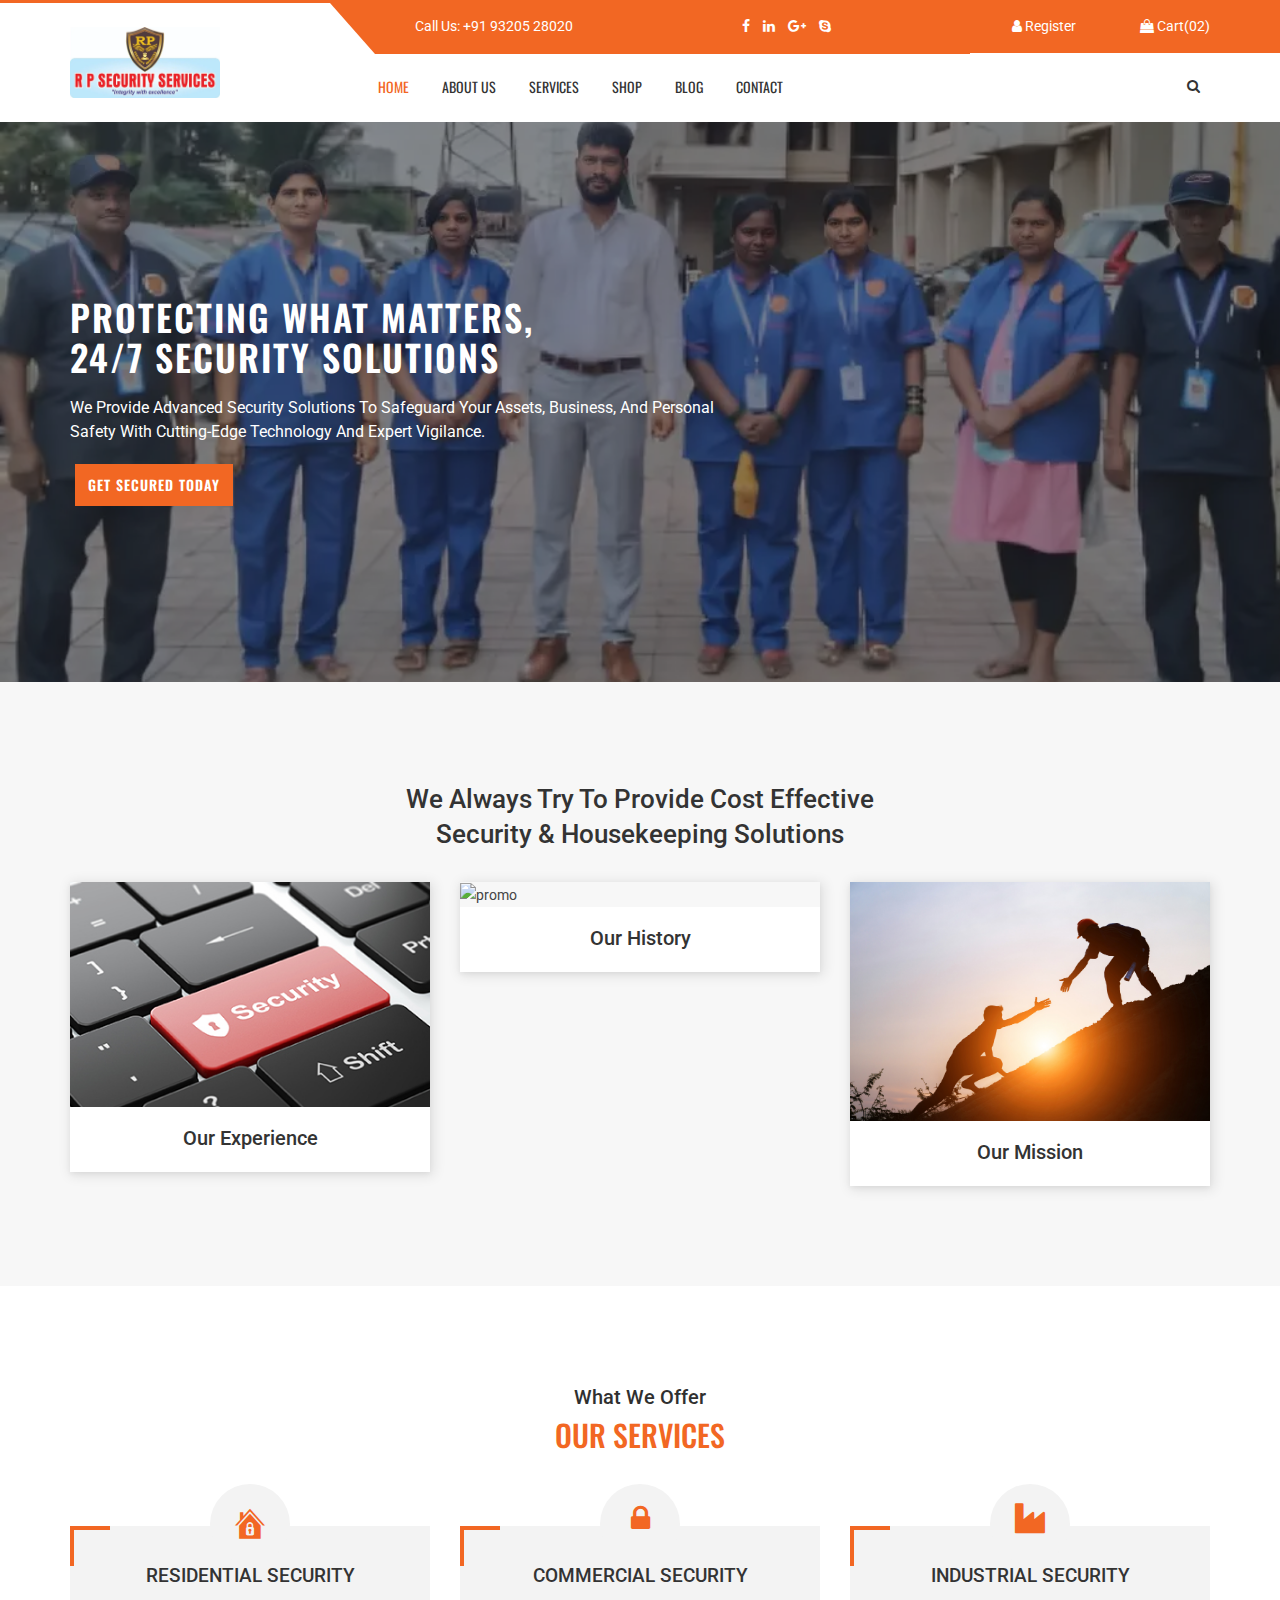
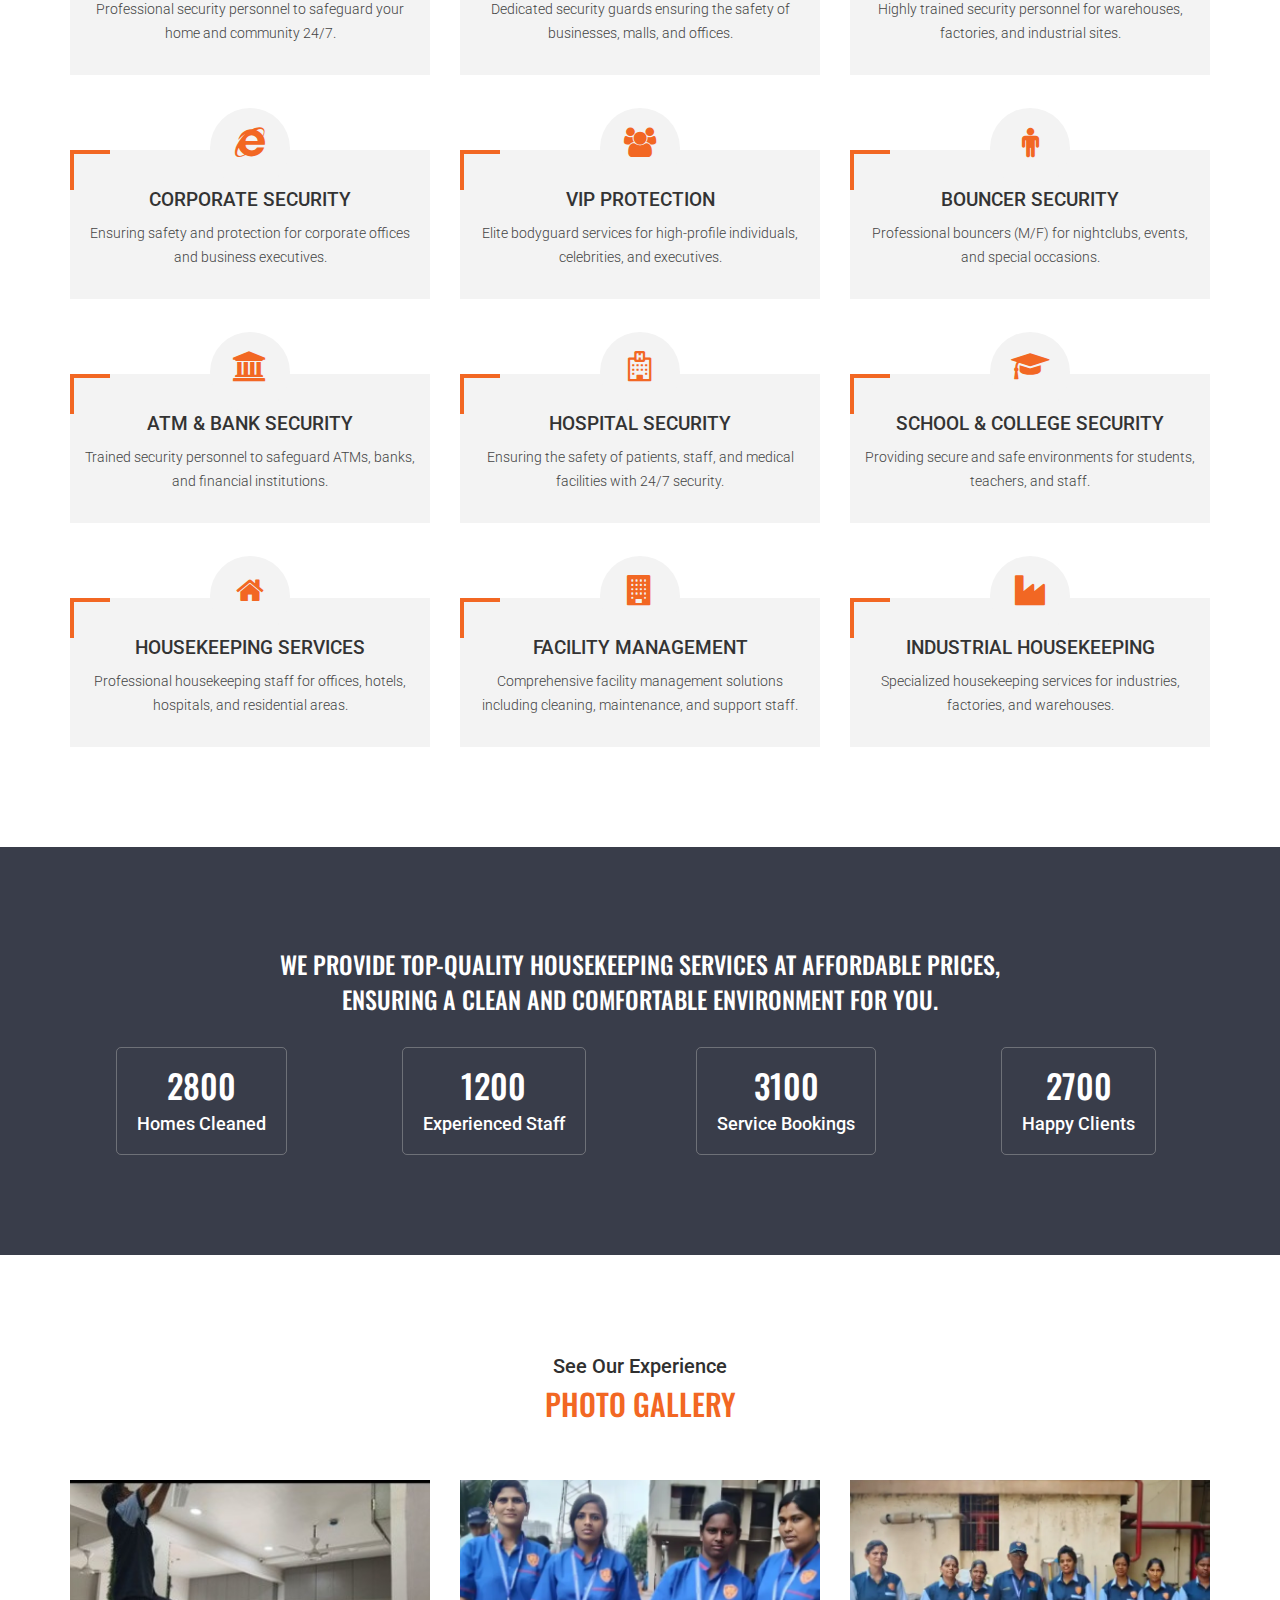
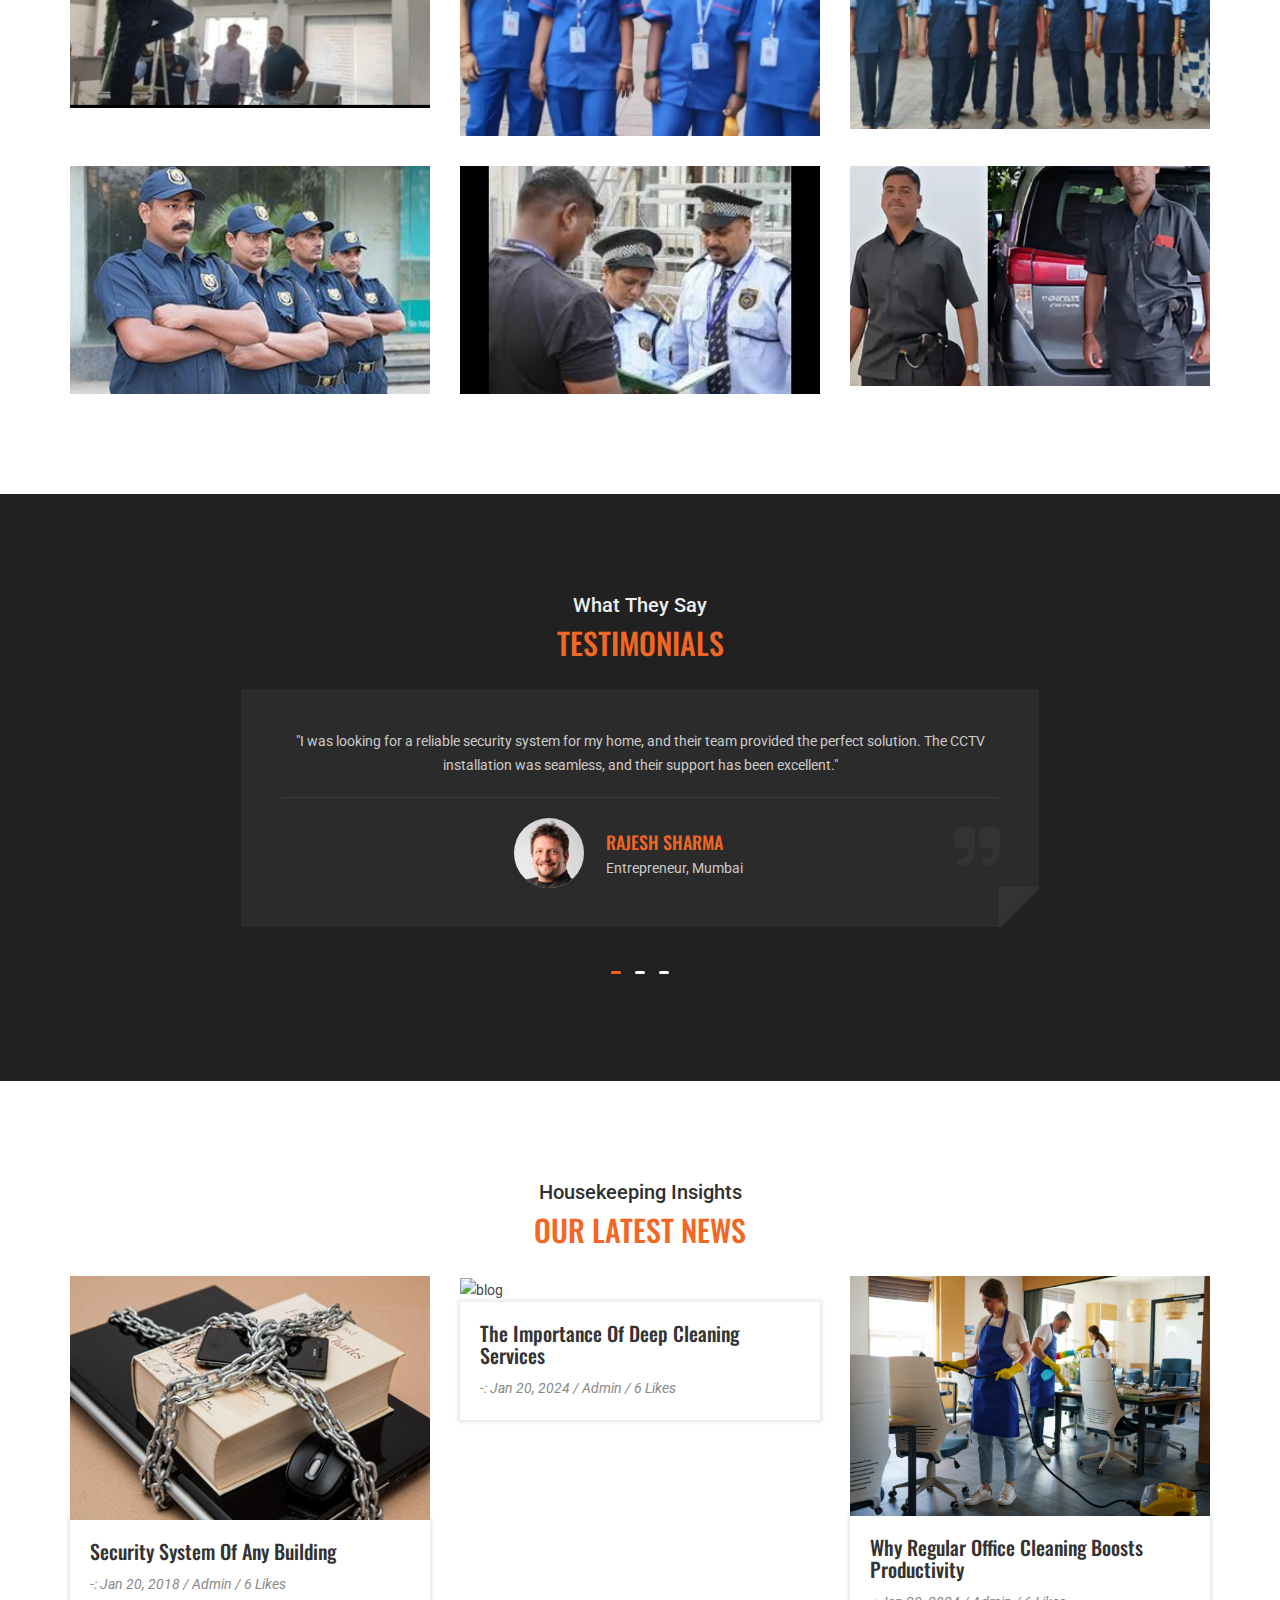
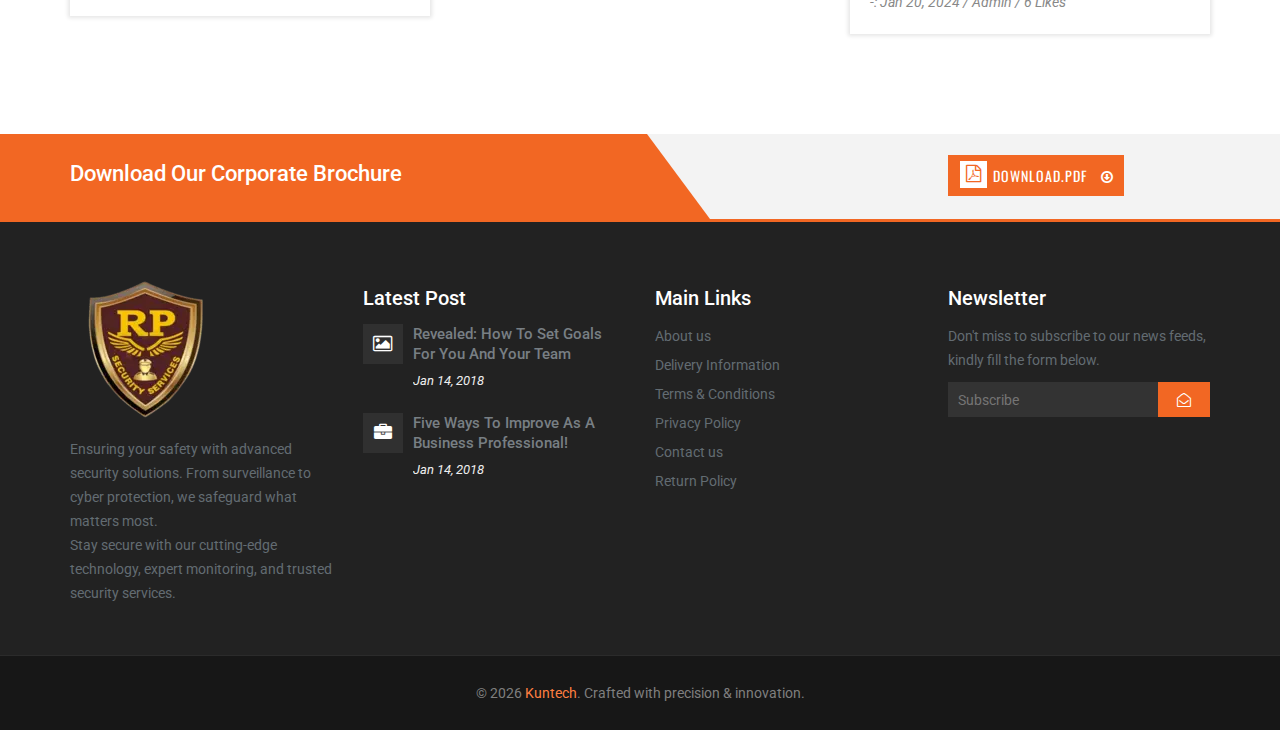
==== commit 29f7d586: "Updated Site" ====
--- a/index.html
+++ b/index.html
@@ -13,7 +13,8 @@
 
     <!-- Bootstrap CSS -->
     <link rel="stylesheet" href="assets/css/bootstrap.min.css">
-    
+    <link rel="stylesheet" href="https://cdn.flaticon.com/path-to-flaticon.css">
+
     <!-- Font awesome CSS -->
     <link rel="stylesheet" href="assets/css/font-awesome.min.css">
     
@@ -314,8 +315,8 @@
                             <div class="row">
                                 <div class="col-md-12">
                                     <div class="slider-text">
-                                        <h2>Advanced Security Services <span>Trusted Worldwide</span></h2>
-                                        <p>From surveillance to cyber protection, our tailored security solutions keep you one step ahead of potential threats.</p>
+                                        <h2>Professional Housekeeping Services <span>For a Cleaner Tomorrow</span></h2>
+                                        <p>From residential cleaning to commercial maintenance, our expert housekeeping services ensure a spotless and hygienic environment.</p>
                                         <a href="#" class="bleezy-btn">Explore Services</a>
                                     </div>
                                 </div>
@@ -324,6 +325,7 @@
                     </div>
                 </div>
             </div>
+            
             <div class="bleezy-main-slide slide-item-3">
                 <div class="bleezy-main-caption">
                     <div class="bleezy-caption-cell">
@@ -354,7 +356,7 @@
             <div class="row">
                 <div class="col-md-12">
                     <div class="promo-heading">
-                        <h2>We always try to Provide Cost Effective <span>Security Solutions</span></h2>
+                        <h2>We always try to Provide Cost Effective <span>Security & Housekeeping Solutions</span></h2>
                     </div>
                 </div>
             </div>
@@ -375,7 +377,7 @@
                     <div class="single-promo">
                         <div class="promo-image">
                             <a href="#">
-                                <img src="assets/img/promo-2.jpg" alt="promo" />
+                                <img src="assets/uploads/workers-fm.jpg" alt="promo" />
                             </a>
                         </div>
                         <div class="promo-text">
@@ -387,7 +389,7 @@
                     <div class="single-promo">
                         <div class="promo-image">
                             <a href="#">
-                                <img src="assets/img/promo-4.jpg" alt="promo" />
+                                <img src="assets/uploads/tourists-go-up-hill-sunrise.jpg" alt="promo" />
                             </a>
                         </div>
                         <div class="promo-text">
@@ -416,63 +418,123 @@
             <div class="row">
                 <div class="col-md-4 col-sm-4">
                     <div class="single-service">
+                        <div class="service-icon"> 
+                            <i class="flaticon-house-security"></i>
+
+                        </div>
+                        <h3><a href="#">Residential Security</a></h3>
+                        <p>Professional security personnel to safeguard your home and community 24/7.</p>
+                    </div>
+                </div>
+                <div class="col-md-4 col-sm-4">
+                    <div class="single-service">
                         <div class="service-icon">
-                            <i class="flaticon-house-security"></i>
-                        </div>
-                        <h3><a href="#">Home Security</a></h3>
-                        <p>Comprehensive home security solutions, including alarm systems and 24/7 monitoring.</p>
+                            <i class="fa fa-lock" aria-hidden="true"></i>
+                        </div>
+                        <h3><a href="#">Commercial Security</a></h3>
+                        <p>Dedicated security guards ensuring the safety of businesses, malls, and offices.</p>
                     </div>
                 </div>
                 <div class="col-md-4 col-sm-4">
                     <div class="single-service">
                         <div class="service-icon">
-                            <i class="flaticon-security-camera"></i>
-                        </div>
-                        <h3><a href="#">CCTV System</a></h3>
-                        <p>Installation and maintenance of high-definition surveillance cameras for enhanced safety.</p>
-                    </div>
-                </div>
+                            <i class="fa fa-industry" aria-hidden="true"></i>
+                        </div>
+                        <h3><a href="#">Industrial Security</a></h3>
+                        <p>Highly trained security personnel for warehouses, factories, and industrial sites.</p>
+                    </div>
+                </div>
+            </div>
+            <div class="row">
                 <div class="col-md-4 col-sm-4">
                     <div class="single-service">
                         <div class="service-icon">
-                            <i class="flaticon-locked-internet-security-padlock"></i>
-                        </div>
-                        <h3><a href="#">Cloud Security</a></h3>
-                        <p>Protect your sensitive data and online assets with our advanced cloud security services.</p>
-                    </div>
-                </div>
-            </div>
-            <div class="row">
+                            <i class="fa fa-internet-explorer" aria-hidden="true"></i>
+                        </div>
+                        <h3><a href="#">Corporate Security</a></h3>
+                        <p>Ensuring safety and protection for corporate offices and business executives.</p>
+                    </div>
+                </div>
                 <div class="col-md-4 col-sm-4">
                     <div class="single-service">
                         <div class="service-icon">
-                            <i class="flaticon-computer"></i>
-                        </div>
-                        <h3><a href="#">Computer Security</a></h3>
-                        <p>Shield your business and personal computers from cyber threats and malware.</p>
+                            <i class="fa fa-users" aria-hidden="true"></i>
+                        </div>
+                        <h3><a href="#">VIP Protection</a></h3>
+                        <p>Elite bodyguard services for high-profile individuals, celebrities, and executives.</p>
                     </div>
                 </div>
                 <div class="col-md-4 col-sm-4">
                     <div class="single-service">
                         <div class="service-icon">
-                            <i class="flaticon-policeman"></i>
-                        </div>
-                        <h3><a href="#">Bodyguard Services</a></h3>
-                        <p>Professional personal protection services for VIPs, executives, and high-profile individuals.</p>
-                    </div>
-                </div>
+                            <i class="fa fa-male" aria-hidden="true"></i>
+                        </div>
+                        <h3><a href="#">Bouncer Security</a></h3>
+                        <p>Professional bouncers (M/F) for nightclubs, events, and special occasions.</p>
+                    </div>
+                </div>
+            </div>
+            <div class="row">
                 <div class="col-md-4 col-sm-4">
                     <div class="single-service">
                         <div class="service-icon">
-                            <i class="flaticon-fingerprint"></i>
-                        </div>
-                        <h3><a href="#">Biometric Security</a></h3>
-                        <p>State-of-the-art biometric access control systems for secure identification and authentication.</p>
+                            <i class="fa fa-university" aria-hidden="true"></i>
+                        </div>
+                        <h3><a href="#">ATM & Bank Security</a></h3>
+                        <p>Trained security personnel to safeguard ATMs, banks, and financial institutions.</p>
+                    </div>
+                </div>
+                <div class="col-md-4 col-sm-4">
+                    <div class="single-service">
+                        <div class="service-icon">
+                            <i class="fa fa-hospital-o" aria-hidden="true"></i>
+                        </div>
+                        <h3><a href="#">Hospital Security</a></h3>
+                        <p>Ensuring the safety of patients, staff, and medical facilities with 24/7 security.</p>
+                    </div>
+                </div>
+                <div class="col-md-4 col-sm-4">
+                    <div class="single-service">
+                        <div class="service-icon">
+                            <i class="fa fa-graduation-cap" aria-hidden="true"></i>
+                        </div>
+                        <h3><a href="#">School & College Security</a></h3>
+                        <p>Providing secure and safe environments for students, teachers, and staff.</p>
+                    </div>
+                </div>
+            </div>
+            <div class="row">
+                <div class="col-md-4 col-sm-4">
+                    <div class="single-service">
+                        <div class="service-icon">
+                            <i class="fa fa-home" aria-hidden="true"></i>
+                        </div>
+                        <h3><a href="#">Housekeeping Services</a></h3>
+                        <p>Professional housekeeping staff for offices, hotels, hospitals, and residential areas.</p>
+                    </div>
+                </div>
+                <div class="col-md-4 col-sm-4">
+                    <div class="single-service">
+                        <div class="service-icon">
+                            <i class="fa fa-building" aria-hidden="true"></i>
+                        </div>
+                        <h3><a href="#">Facility Management</a></h3>
+                        <p>Comprehensive facility management solutions including cleaning, maintenance, and support staff.</p>
+                    </div>
+                </div>
+                <div class="col-md-4 col-sm-4">
+                    <div class="single-service">
+                        <div class="service-icon">
+                            <i class="fa fa-industry" aria-hidden="true"></i>
+                        </div>
+                        <h3><a href="#">Industrial Housekeeping</a></h3>
+                        <p>Specialized housekeeping services for industries, factories, and warehouses.</p>
                     </div>
                 </div>
             </div>
         </div>
     </section>
+    
     
     <!-- Services Area End -->
     
@@ -484,7 +546,7 @@
             <div class="row">
                 <div class="col-md-12">
                     <div class="counts-text">
-                        <h3>We are ready to provide security in resonable price and guarantee your safety in any situation in your life </h3>
+                        <h3>We provide top-quality housekeeping services at affordable prices, ensuring a clean and comfortable environment for you.</h3>
                     </div>
                 </div>
             </div>
@@ -492,30 +554,31 @@
                 <div class="col-md-3 col-sm-3">
                     <div class="count-box">
                         <h3 class="counter">2800</h3>
-                        <h4>Project <span>Done</span></h4>
+                        <h4>Homes <span>Cleaned</span></h4>
                     </div>
                 </div>
                 <div class="col-md-3 col-sm-3">
                     <div class="count-box">
                         <h3 class="counter">1200</h3>
-                        <h4>Qualified <span>Employee</span></h4>
+                        <h4>Experienced <span>Staff</span></h4>
                     </div>
                 </div>
                 <div class="col-md-3 col-sm-3">
                     <div class="count-box">
                         <h3 class="counter">3100</h3>
-                        <h4>Deal <span>Assigned</span></h4>
+                        <h4>Service <span>Bookings</span></h4>
                     </div>
                 </div>
                 <div class="col-md-3 col-sm-3">
                     <div class="count-box">
                         <h3 class="counter">2700</h3>
-                        <h4>Satisfied <span>Clients</span></h4>
+                        <h4>Happy <span>Clients</span></h4>
                     </div>
                 </div>
             </div>
         </div>
     </section>
+    
     <!-- Count Area End -->
     
     
@@ -534,10 +597,10 @@
             <div class="row">
                 <div class="col-md-4 col-sm-4">
                     <div class="single-gallery-img">
-                        <img src="assets/img/gallery-1.jpg" alt="ignition" />
+                        <img src="assets/uploads/gallery-staff.jpeg" alt="ignition" />
                         <div class="gallery-caption">
                             <p>
-                                <a href="assets/img/gallery-1.jpg" class="more gallery2">
+                                <a href="assets/uploads/gallery-staff.jpeg" class="more gallery2">
                                     <i class="fa fa-fw fa-search-plus"></i>
                                 </a>
                                 <a href="#">
@@ -549,10 +612,10 @@
                 </div>
                 <div class="col-md-4 col-sm-4">
                     <div class="single-gallery-img">
-                        <img src="assets/img/gallery-2.jpg" alt="ignition" />
+                        <img src="assets/uploads/staff-4.webp" alt="ignition" />
                         <div class="gallery-caption">
                             <p>
-                                <a href="assets/img/gallery-2.jpg" class="more gallery2">
+                                <a href="assets/uploads/staff-4.webp" class="more gallery2">
                                     <i class="fa fa-fw fa-search-plus"></i>
                                 </a>
                                 <a href="#">
@@ -564,10 +627,10 @@
                 </div>
                 <div class="col-md-4 col-sm-4">
                     <div class="single-gallery-img">
-                        <img src="assets/img/gallery-3.jpg" alt="ignition" />
+                        <img src="assets/uploads/staff-3.webp" alt="ignition" />
                         <div class="gallery-caption">
                             <p>
-                                <a href="assets/img/gallery-3.jpg" class="more gallery2">
+                                <a href="assets/uploads/staff-3.webp" class="more gallery2">
                                     <i class="fa fa-fw fa-search-plus"></i>
                                 </a>
                                 <a href="#">
@@ -611,10 +674,10 @@
                 </div>
                 <div class="col-md-4 col-sm-4">
                     <div class="single-gallery-img">
-                        <img src="assets/img/gallery-5.jpg" alt="ignition" />
+                        <img src="assets/uploads/gards.webp" alt="ignition" />
                         <div class="gallery-caption">
                             <p>
-                                <a href="assets/img/gallery-5.jpg" class="more gallery2">
+                                <a href="assets/uploads/gards.webp" class="more gallery2">
                                     <i class="fa fa-fw fa-search-plus"></i>
                                 </a>
                                 <a href="#">
@@ -703,7 +766,7 @@
             <div class="row">
                 <div class="col-md-12">
                     <div class="site-heading">
-                        <h3>security Information</h3>
+                        <h3>Housekeeping Insights</h3>
                         <h2>Our Latest News</h2>
                     </div>
                 </div>
@@ -728,13 +791,13 @@
                     <div class="single-blog">
                         <div class="blog-image">
                             <a href="#">
-                                <img src="assets/img/blog-2.jpg" alt="blog" />
+                                <img src="assets/uploads/potrait-hotel.jpg" alt="blog" />
                             </a>
                         </div>
                         <div class="blog-text">
-                            <h2><a href="#">Don’t Worry Your Data is Safe</a></h2>
+                            <h2><a href="#">The Importance of Deep Cleaning Services</a></h2>
                             <div class="blog-meta">
-                                <p>-: Jan 20, 2018   /   Admin   /   6 Likes</p>
+                                <p>-: Jan 20, 2024 / Admin / 6 Likes</p>
                             </div>
                         </div>
                     </div>
@@ -743,13 +806,13 @@
                     <div class="single-blog">
                         <div class="blog-image">
                             <a href="#">
-                                <img src="assets/img/blog-3.jpg" alt="blog" />
+                                <img src="assets/uploads/professional-cleaning-service-person-using-vacuum-cleaner-office.jpg" alt="blog" />
                             </a>
                         </div>
                         <div class="blog-text">
-                            <h2><a href="#">Go next we are always with you</a></h2>
+                            <h2><a href="#">Why Regular Office Cleaning Boosts Productivity</a></h2>
                             <div class="blog-meta">
-                                <p>-: Jan 20, 2018   /   Admin   /   6 Likes</p>
+                                <p>-: Jan 20, 2024 / Admin / 6 Likes</p>
                             </div>
                         </div>
                     </div>
@@ -757,6 +820,7 @@
             </div>
         </div>
     </section>
+    
     <!-- Blog Area End -->
     
     
@@ -774,17 +838,130 @@
                 <div class="col-md-3 col-sm-4">
                     <div class="broucher-right">
                         <div class="download-btn">
-                            <a href="#">Download.Pdf <span class="fa fa-arrow-circle-o-down"></span></a>
+                            <a href="#" id="openModal">Download.Pdf <span class="fa fa-arrow-circle-o-down"></span></a>
                             <i class="fa fa-file-pdf-o"></i>
                         </div>
                     </div>
+                    
                 </div>
             </div>
         </div>
     </section>
     <!-- Broucher Area End -->
-    
-    
+    <div id="serviceModal" class="modal">
+        <div class="modal-content">
+            <span class="close">&times;</span>
+            <h2>Download Brochures</h2>
+            <div class="modal-services">
+                <div class="service">
+                    <h3>Hospitality Services</h3>
+                    <div class="download-btn">
+                        <a href="R P HOSPILITY PROFILE.pdf" download>
+                            Download.Pdf <span class="fa fa-arrow-circle-o-down"></span>
+                        </a>
+                        <i class="fa fa-file-pdf-o"></i>
+                    </div>
+                </div>
+                <div class="service">
+                    <h3>Security Services</h3>
+                    <div class="download-btn">
+                        <a href="R P SECURITY SERVICES.pdf" download>
+                            Download.Pdf <span class="fa fa-arrow-circle-o-down"></span>
+                        </a>
+                        <i class="fa fa-file-pdf-o"></i>
+                    </div>
+                </div>
+            </div>
+        </div>
+    </div>
+    
+    <style>
+      .modal {
+    display: none;
+    position: fixed;
+    z-index: 1000;
+    left: 0;
+    top: 0;
+    width: 100%;
+    height: 100%;
+    background: rgba(0, 0, 0, 0.6);
+    justify-content: center;
+    align-items: center;
+}
+
+.modal-content {
+    background: white;
+    padding: 30px; /* Increased padding for better spacing */
+    width: 45%; /* Slightly increased width */
+    border-radius: 10px;
+    text-align: center;
+    position: relative;
+    box-shadow: 0px 4px 10px rgba(0, 0, 0, 0.1);
+}
+
+.close {
+    position: absolute;
+    top: 15px;
+    right: 20px;
+    font-size: 26px;
+    font-weight: bold;
+    cursor: pointer;
+    color: #333;
+}
+
+.modal h2 {
+    font-size: 22px;
+    margin-bottom: 20px;
+    color: #222;
+}
+
+.modal-services {
+    display: flex;
+    flex-direction: column; /* Stack services vertically */
+    gap: 20px; /* Proper spacing between services */
+    align-items: center;
+}
+
+.service {
+    width: 100%;
+    text-align: center;
+    padding: 15px;
+    background: #f8f9fa;
+    border-radius: 8px;
+}
+
+.service h3 {
+    font-size: 18px;
+    margin-bottom: 10px;
+    color: #333;
+}
+
+
+
+.download-btn i {
+    margin-left: 5px;
+    font-size: 18px;
+}
+
+    </style>
+    
+    <!-- JavaScript -->
+    <script>
+        document.getElementById('openModal').addEventListener('click', function(event) {
+            event.preventDefault();
+            document.getElementById('serviceModal').style.display = 'flex';
+        });
+    
+        document.querySelector('.close').addEventListener('click', function() {
+            document.getElementById('serviceModal').style.display = 'none';
+        });
+    
+        window.onclick = function(event) {
+            if (event.target == document.getElementById('serviceModal')) {
+                document.getElementById('serviceModal').style.display = 'none';
+            }
+        };
+    </script>
     
     <!-- Footer Area Start -->
     <footer class="bleezy-footer-area">
--- a/assets/css/style.css
+++ b/assets/css/style.css
@@ -643,13 +643,13 @@
 ==================================================*/ 
 
 .slide-item-1 {
-    background: rgba(0, 0, 0, 0.3) url("../img/slider-1.jpg") repeat scroll 0 0;
+    background: rgba(0, 0, 0, 0.3) url("../uploads/security.webp") repeat scroll 0 0;
 }
 .slide-item-2 {
-    background: rgba(0, 0, 0, 0.3) url("../img/slider-2.jpg") repeat scroll 0 0;
+    background: rgba(0, 0, 0, 0.3) url("../uploads/hospitality.webp") repeat scroll 0 0;
 }
 .slide-item-3 {
-    background: rgba(0, 0, 0, 0.3) url("../img/slider-3.jpg") repeat scroll 0 0;
+    background: rgba(0, 0, 0, 0.3) url("../uploads/staff-3.webp") repeat scroll 0 0;
 }
 .bleezy-main-caption{
     background: rgba(28, 28, 28, 0.49) none repeat scroll 0 0
@@ -1214,7 +1214,6 @@
 }
 .download-btn {
     display: inline-block;
-    float: right;
     margin: 10px 0;
     position: relative;
 }
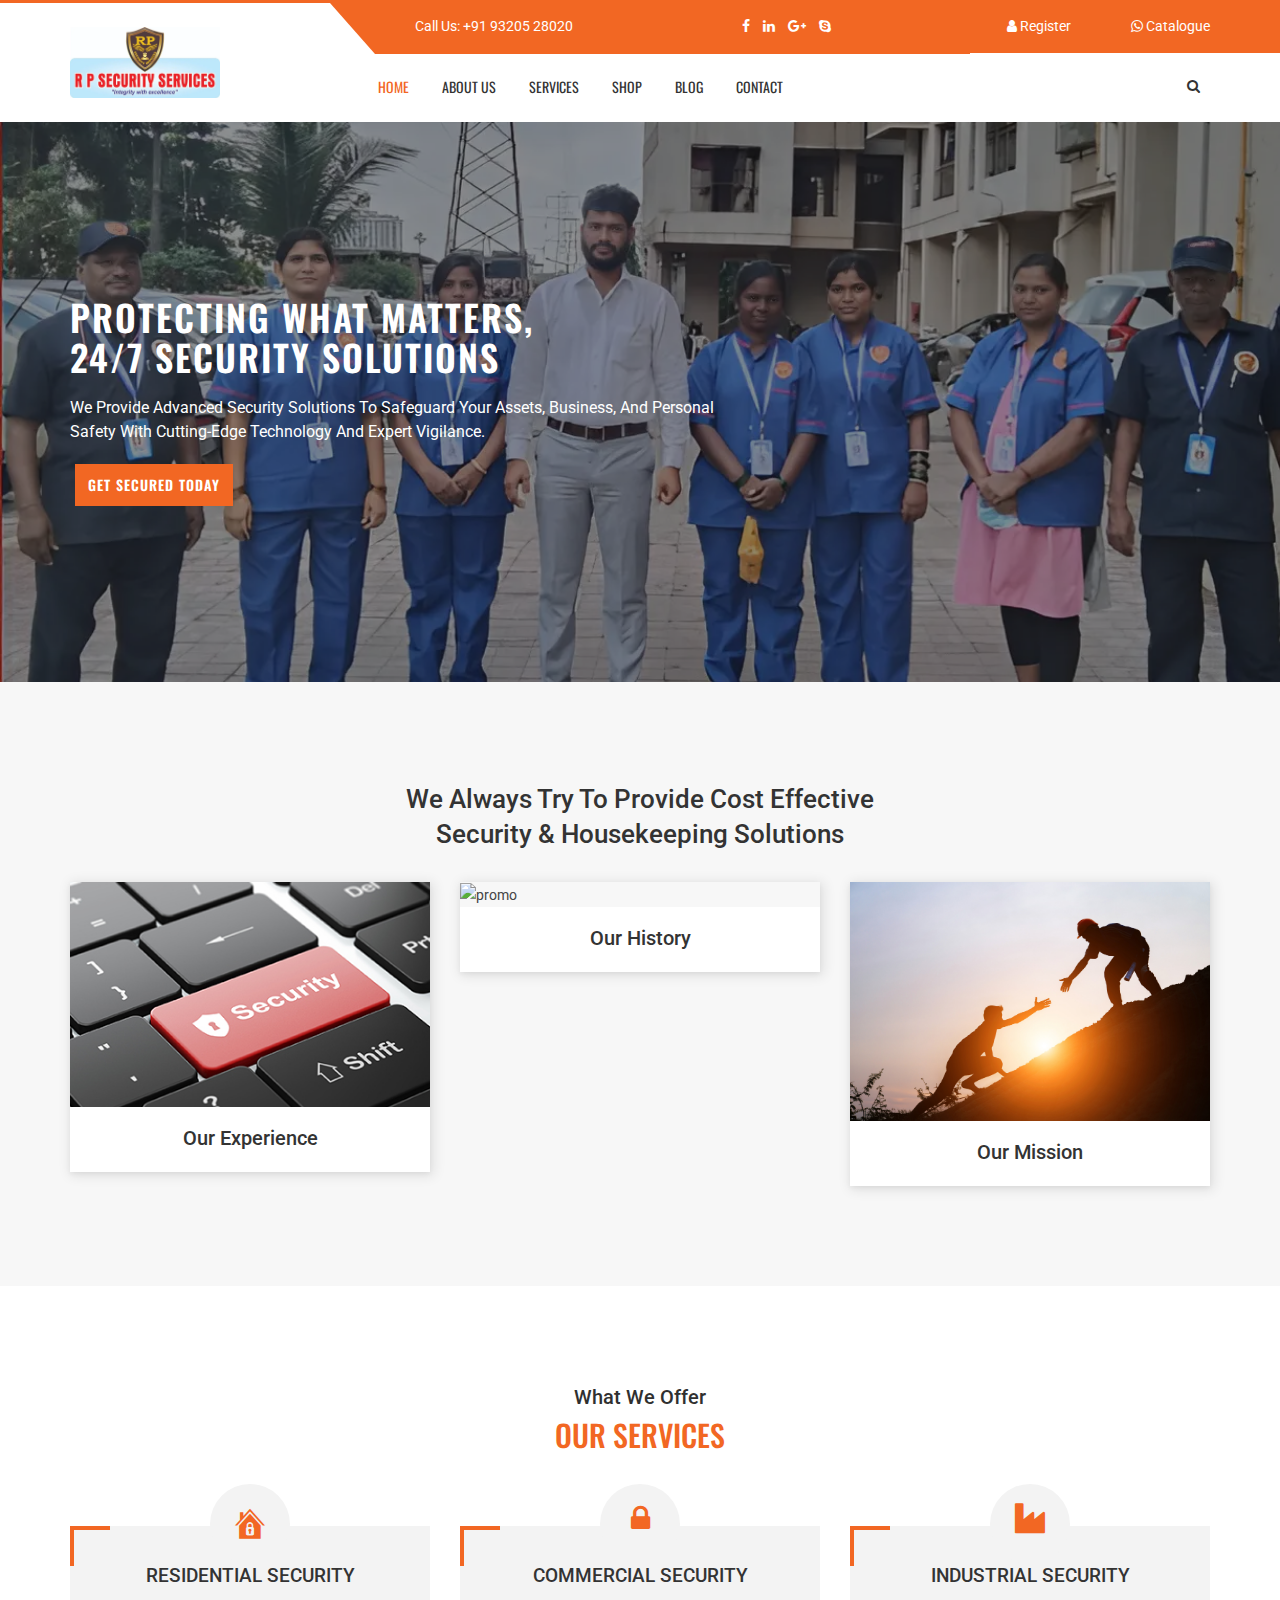
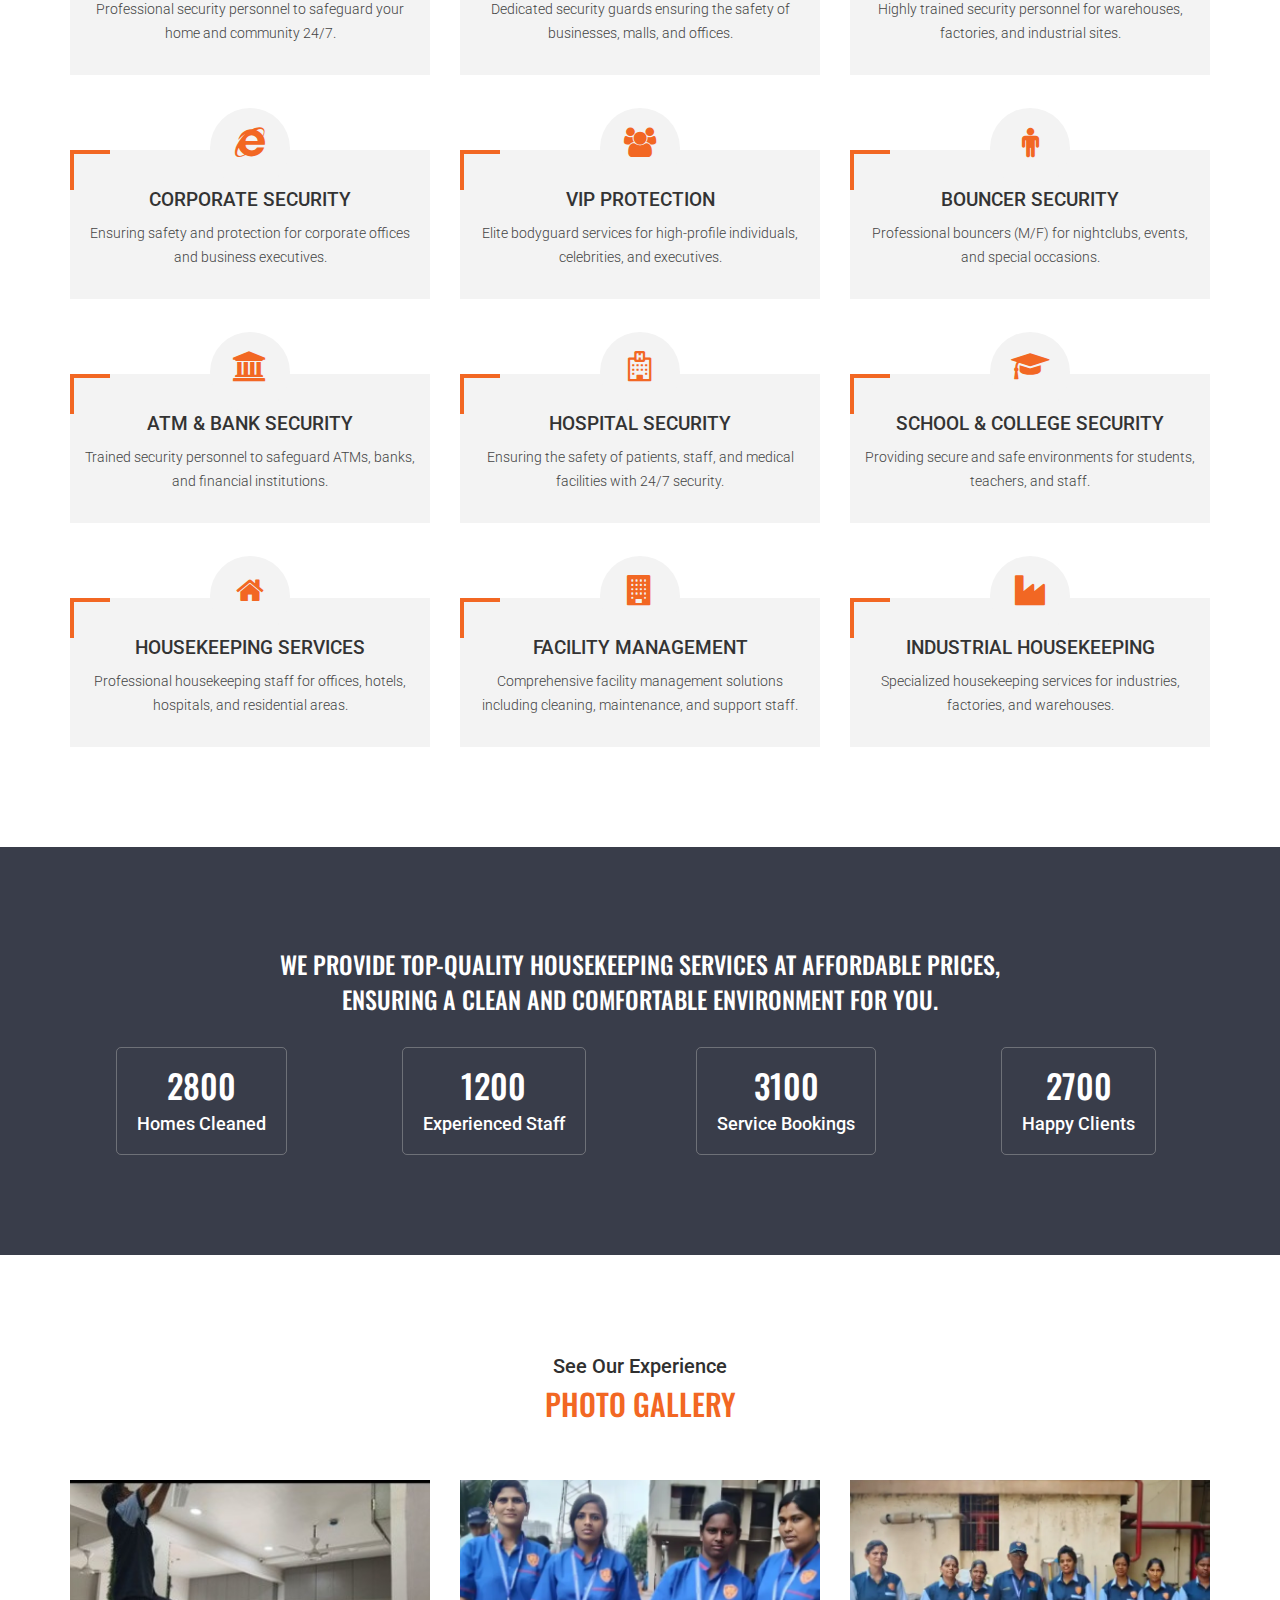
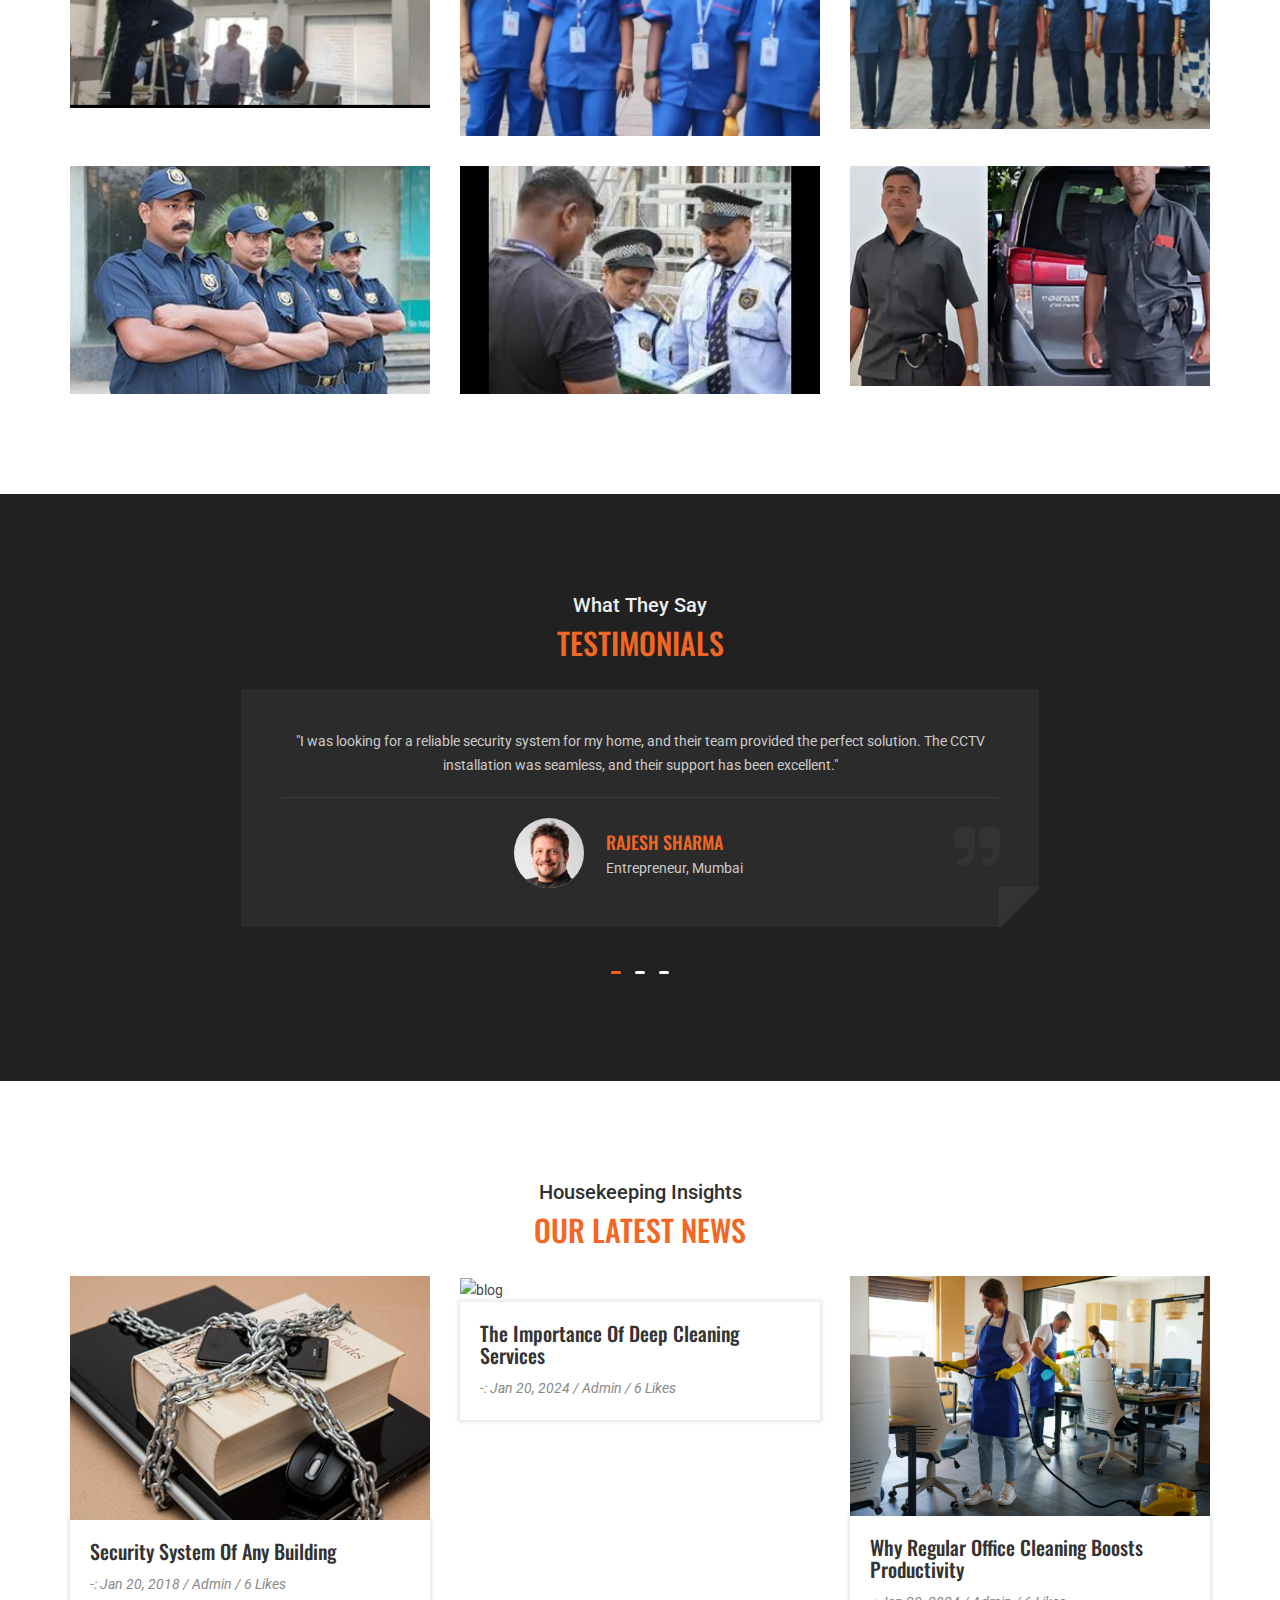
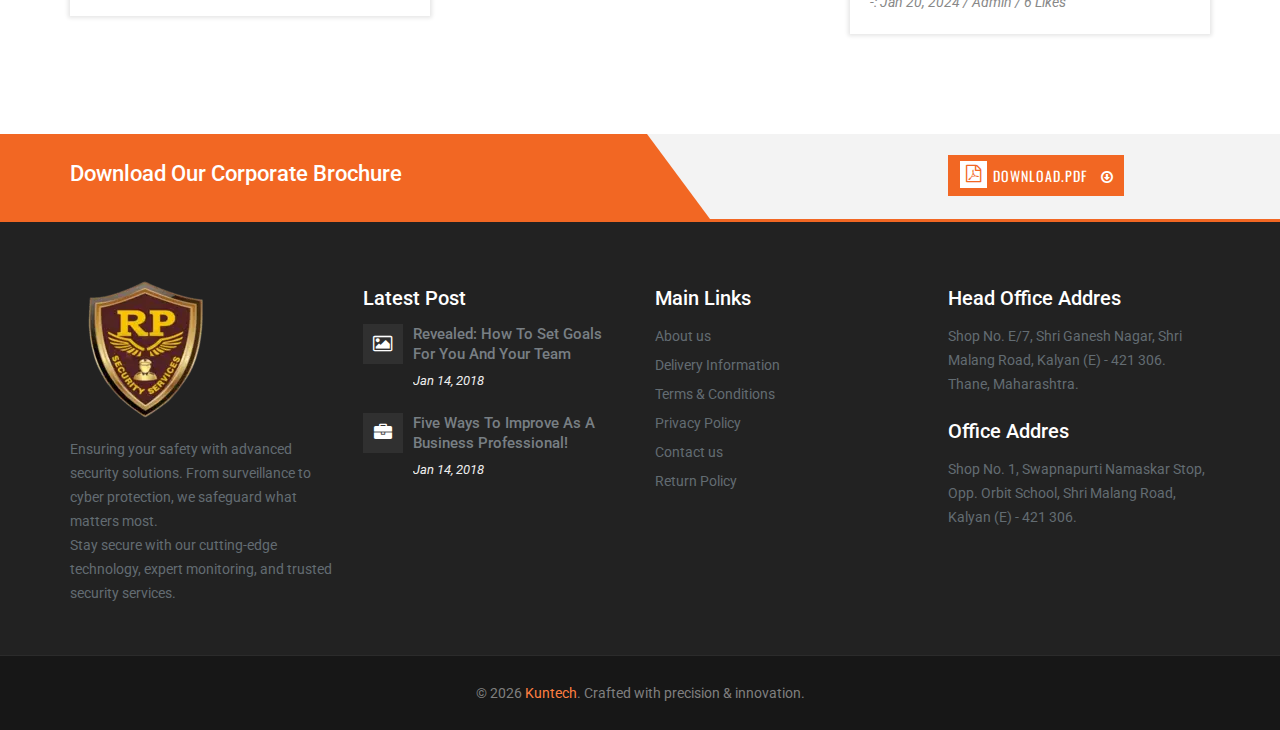
==== commit b677b4ad: "Updated example.txt with new content" ====
--- a/index.html
+++ b/index.html
@@ -135,7 +135,12 @@
                             <div class="row">
                                 <div class="col-md-4">
                                     <div class="single-top-right">
-                                        <p>Call Us: <a href="#">+91 93205 28020</a></p>
+                                        <p class="flex items-center space-x-2">
+                                        
+                                            Call Us: <a href="tel:+919320528020">+91 93205 28020</a>
+                                          </p>
+                                          
+                                          
                                     </div>
                                 </div>
                                 <div class="col-md-4">
@@ -153,63 +158,13 @@
                                         <p><i class="fa fa-user"></i> <a href="#">Register</a></p>
                                         <div class="cart-top-menu">
                                             <div class="login dropdown">
-                                                <a href="#" class="dropdown-toggle cart-icon" id="dropdownMenu1" data-toggle="dropdown" aria-haspopup="true" aria-expanded="true">
-                                                   <i class="fa fa-shopping-bag"></i> Cart(02)
+                                                <a href="https://wa.me/c/917977016659" class="dropdown-toggle cart-icon" target="_blank">
+                                                    <i class="fa fa-whatsapp text-green-500"></i> Catalogue
                                                 </a>
-                                                <div class="dropdown-menu cart-dropdown" aria-labelledby="dropdownMenu1">
-                                                    <h3>Recently added item(s)</h3>
-                                                    <ul>
-                                                        <li>
-                                                            <div class="cart-btn-product">
-                                                                <a class="product-remove" href="#">
-                                                                    <i class="fa fa-trash-o"></i>
-                                                                </a>
-                                                                <div class="cart-btn-pro-img">
-                                                                    <a href="#">
-                                                                        <img src="assets/img/pro.png" alt="product" />
-                                                                    </a>
-                                                                </div>
-                                                                <div class="cart-btn-pro-cont">
-                                                                    <h4><a href="#">Wireless IP Camera</a></h4>
-                                                                    <span class="item-cat">
-                                                                        1x$30.00
-                                                                    </span>
-                                                                    <span class="price">
-                                                                        $30.00
-                                                                    </span>
-                                                                </div>
-                                                            </div>
-                                                        </li>
-                                                        <li>
-                                                            <div class="cart-btn-product">
-                                                                <a class="product-remove" href="#">
-                                                                    <i class="fa fa-trash-o"></i>
-                                                                </a>
-                                                                <div class="cart-btn-pro-img">
-                                                                    <a href="#">
-                                                                        <img src="assets/img/pro-2.png" alt="product" />
-                                                                    </a>
-                                                                </div>
-                                                                <div class="cart-btn-pro-cont">
-                                                                    <h4><a href="#">Door Lock System</a></h4>
-                                                                    <span class="item-cat">
-                                                                        1x$130.00
-                                                                    </span>
-                                                                    <span class="price">
-                                                                        $130.00
-                                                                    </span>
-                                                                </div>
-                                                            </div>
-                                                        </li>
-                                                    </ul>
-                                                    <div class="cart-btn">
-                                                        <a href="#" class="cart-btn-1">View Cart</a>
-                                                        <a href="#" class="cart-btn-2">Checkout</a>
-                                                    </div>
-                                                </div>
                                             </div>
                                         </div>
                                     </div>
+                                    
                                 </div>
                             </div>
                         </div>
@@ -223,9 +178,9 @@
                                         <nav>
                                             <ul id="bleezy_navigation">
                                                 <li class="current-page-item"><a href="index.html">home</a></li>
-                                                <li><a href="#">about us</a></li>
+                                                <li><a href="about.html">about us</a></li>
                                                 <li>
-                                                    <a href="#">services</a>
+                                                    <a href="service.html">services</a>
                                                     <ul>
                                                         <li><a href="#">All service</a></li>
                                                         <li><a href="#">service details</a></li>
@@ -369,7 +324,7 @@
                             </a>
                         </div>
                         <div class="promo-text">
-                            <h2><a href="#">Our Experience</a></h2>
+                            <h2><a href="about.html">Our Experience</a></h2>
                         </div>
                     </div>
                 </div>
@@ -381,7 +336,7 @@
                             </a>
                         </div>
                         <div class="promo-text">
-                            <h2><a href="#">Our History</a></h2>
+                            <h2><a href="about.html">Our History</a></h2>
                         </div>
                     </div>
                 </div>
@@ -393,7 +348,7 @@
                             </a>
                         </div>
                         <div class="promo-text">
-                            <h2><a href="#">Our Mission</a></h2>
+                            <h2><a href="about.html">Our Mission</a></h2>
                         </div>
                     </div>
                 </div>
@@ -876,6 +831,9 @@
     </div>
     
     <style>
+        .bleezy-main-slide.slide-item-1 {
+    background-position: top center !important;
+}
       .modal {
     display: none;
     position: fixed;
@@ -1020,12 +978,11 @@
                     </div>
                     <div class="col-md-3 col-sm-3">
                         <div class="single-footer-widget">
-                            <h3>Newsletter</h3>
-                            <p>Don't miss to subscribe to our news feeds, kindly fill the form below.</p>
-                            <form>
-                                <input type="email" placeholder="Subscribe" >
-                                <button type="submit" ><i class="fa fa-envelope-open-o"></i></button>
-                            </form>
+                            <h3>Head Office Addres</h3>
+                            <p> Shop No. E/7, Shri Ganesh Nagar, Shri Malang Road, Kalyan (E) - 421 306. Thane, Maharashtra.</p>
+                            <br>
+                            <h3>Office Addres</h3>
+                            <p> Shop No. 1, Swapnapurti Namaskar Stop, Opp. Orbit School, Shri Malang Road, Kalyan (E) - 421 306.</p>
                         </div>
                     </div>
                 </div>
--- a/assets/css/style.css
+++ b/assets/css/style.css
@@ -1376,7 +1376,7 @@
     line-height: 35px;
     margin-bottom: 10px;
     padding-bottom: 5px;
-    padding-left: 20px;
+    /* padding-left: 20px; */
     position: relative;
     text-transform: capitalize;
 }
@@ -1432,17 +1432,62 @@
     width: 50%;
     text-align: center
 }
-.bleezy-statement-bottom-area:before {
-    background-image: url("../img/wrap_img.jpg");
-    background-position: center center;
+.bleezy-statement-bottom-area {
+    position: relative;
+    overflow: hidden;
+}
+
+.bleezy-statement-bottom-area::before,
+.bleezy-statement-bottom-area::after {
+    content: "";
+    position: absolute;
+    top: 0;
+    left: 0;
+    width: 50%;
+    height: 100%;
+    background-position: center;
     background-size: cover;
-    bottom: 0;
-    content: "";
-    left: 0;
-    position: absolute;
-    top: 0;
-    width: 50%;
-}
+    transition: opacity 1s ease-in-out;
+}
+
+/* First Image */
+.bleezy-statement-bottom-area::before {
+    background-image: url("../uploads/bouncers.webp");
+    animation: fadeImages 5s infinite alternate;
+}
+
+/* Second Image */
+.bleezy-statement-bottom-area::after {
+    background-image: url("../uploads/staff-3.webp");
+    opacity: 0;
+    animation: fadeImagesReverse 5s infinite alternate;
+}
+@media (max-width: 768px) { 
+    .bleezy-statement-bottom-area::before,
+    .bleezy-statement-bottom-area::after {
+        display: none;
+    }
+}
+
+/* Animation for Image Fading */
+@keyframes fadeImages {
+    0%, 50% {
+        opacity: 1;
+    }
+    100% {
+        opacity: 0;
+    }
+}
+
+@keyframes fadeImagesReverse {
+    0%, 50% {
+        opacity: 0;
+    }
+    100% {
+        opacity: 1;
+    }
+}
+
 .statement-bottom-wrap > h2{
     color: #333;
     font-size: 26px;
@@ -1617,7 +1662,7 @@
     line-height: 35px;
     margin-bottom: 10px;
     padding-bottom: 5px;
-    padding-left: 20px;
+    /* padding-left: 20px; */
     position: relative;
     text-transform: capitalize;
 }
@@ -1733,7 +1778,7 @@
     line-height: 30px;
     margin-bottom: 10px;
     padding-bottom: 5px;
-    padding-left: 20px;
+    /* padding-left: 20px; */
     position: relative;
     text-transform: capitalize;
 }
